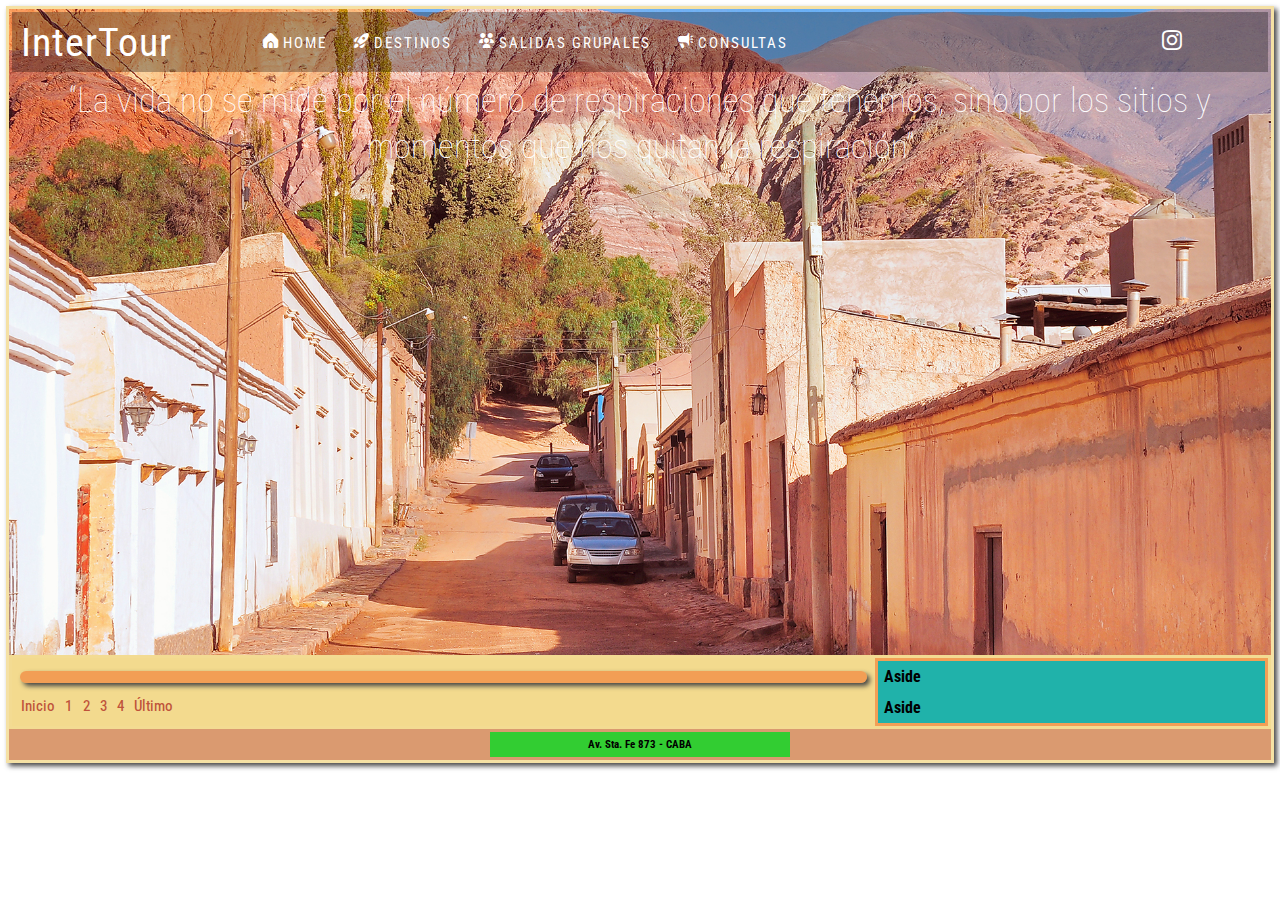
==== index.html @ a9f36bb0 "Iframe+api-faltan detalles y llenar una pagina" ====
<!DOCTYPE html>
<html lang="es">

<head>
    <meta charset="UTF-8">
    <meta http-equiv="X-UA-Compatible" content="IE=edge">
    <meta name="viewport" content="width=device-width, initial-scale=1.0">
    <title>Viajá por nuestro País</title>
    <!--<link rel="stylesheet" href="css/fontawesome.min.css">-->
    <link href="css/uicons-brands.css" rel="stylesheet">
    <link href="css/uicons-solid-rounded.css" rel="stylesheet">
    <link href="https://fonts.googleapis.com/css2?family=Noto+Sans:wght@300;400;500;700;900&family=Roboto+Condensed:wght@300;400;700&display=swap" rel="stylesheet">
    <link rel="shortcut icon" href="\img\avion.png" type="image/png">
    <link rel="stylesheet" href="estilos.css">
</head>
<body onload="traerMultiples()">
    <div class="padre">
        <header class="header">
            <div class="menu">
                <div class="logo">
                    <a href="index.html">InterTour</a>
                </div>
                <div class="nav">
                    <a href="#"><i class="fi fi-sr-home"></i>Home</a>
                    <a href="destinos.html"><i class="fi fi-sr-rocket-lunch"></i>Destinos</a>
                    <a href="#"><i class="fi fi-sr-users-alt"></i>Salidas Grupales</a>
                    <a href="consultas.html"><i class="fi fi-sr-megaphone"></i>Consultas</a>
                </div>
                <div class="social">
                    <div><a href="#"><i class="fi fi-brands-instagram"></i></a></div>
                </div>
            </div>
            <div class="texto-principal">
                <h1>“La vida no se mide por el número de respiraciones que tenemos, sino por los sitios y momentos que nos quitan la respiración”</h1>
            </div>
        </header>
        <section class="section">
            <div class="articulos">
                <div class="article" id="opiniones">

                </div>
                <!-- <article class="article">
                    <img src="img/pexels-heitor-verdi-2343687.jpg" alt="">
                    <h3>25 de Septiembre 2023</h3>
                    <h2>Mi experiencia por..</h2>
                    <p>Lorem ipsum, dolor sit amet consectetur adipisicing elit. Sequi repellat ex, fugit assumenda veniam ab quia eaque adipisci odio doloremque?</p>
                </article>
                <article class="article">
                    <img src="img/pexels-wendy-hero-67818.jpg" alt="">
                    <h3>25 de Septiembre 2023</h3>
                    <h2>Mi experiencia por..</h2>
                    <p>Lorem ipsum, dolor sit amet consectetur adipisicing elit. Sequi repellat ex, fugit assumenda veniam ab quia eaque adipisci odio doloremque?</p>
                </article>
                <article class="article">
                    <img src="img/pexels-joe-leineweber-760860.jpg" alt="">
                    <h3>25 de Septiembre 2023</h3>
                    <h2>Mi experiencia por..</h2>
                    <p>Lorem ipsum, dolor sit amet consectetur adipisicing elit. Sequi repellat ex, fugit assumenda veniam ab quia eaque adipisci odio doloremque?</p>
                </article>
                <article class="article">
                    <img src="img/pexels-spencer-selover-567459.jpg" alt="">
                    <h3>25 de Septiembre 2023</h3>
                    <h2>Mi experiencia por..</h2>
                    <p>Lorem ipsum, dolor sit amet consectetur adipisicing elit. Sequi repellat ex, fugit assumenda veniam ab quia eaque adipisci odio doloremque?</p>
                </article> -->
                <nav class="navegacion">
                    <a href="">Inicio</a>
                    <a href="">1</a>
                    <a href="">2</a>
                    <a href="">3</a>
                    <a href="">4</a>
                    <a href="">Último</a>
                </nav>
            </div>
            <aside class="aside">
                <div class="publicidad">
                    <h4>Aside</h4>
                </div>
                <div class="publicidad">
                    <h4>Aside</h4>
                </div>
            </aside>
        </section>
        <footer class="footer">
            <nav class="pie">
                <h6>Av. Sta. Fe 873 - CABA</h6>
            </nav>
        </footer>
    </div>
    <script src="./js/api.js"></script>
</body>

</html>
---- css/uicons-brands.css ----
@font-face {
font-family: "uicons-brands";
src: url("../webfonts/uicons-brands.eot#iefix") format("embedded-opentype"),
url("../webfonts/uicons-brands.woff2") format("woff2"),
url("../webfonts/uicons-brands.woff") format("woff");
}

    i[class^="fi-brands-"]:before, i[class*=" fi-brands-"]:before, span[class^="fi-brands-"]:before, span[class*="fi-brands-"]:before {
font-family: uicons-brands !important;
font-style: normal;
font-weight: normal !important;
font-variant: normal;
text-transform: none;
line-height: 1;
-webkit-font-smoothing: antialiased;
-moz-osx-font-smoothing: grayscale;
}

        .fi-brands-3m:before {
    content: "\f101";
    }
        .fi-brands-500px:before {
    content: "\f102";
    }
        .fi-brands-abbot-laboratories:before {
    content: "\f103";
    }
        .fi-brands-accusoft:before {
    content: "\f104";
    }
        .fi-brands-acrobat:before {
    content: "\f105";
    }
        .fi-brands-adobe:before {
    content: "\f106";
    }
        .fi-brands-aecom:before {
    content: "\f107";
    }
        .fi-brands-aero:before {
    content: "\f108";
    }
        .fi-brands-after-effects:before {
    content: "\f109";
    }
        .fi-brands-airbnb:before {
    content: "\f10a";
    }
        .fi-brands-algolia:before {
    content: "\f10b";
    }
        .fi-brands-amd:before {
    content: "\f10c";
    }
        .fi-brands-american-express:before {
    content: "\f10d";
    }
        .fi-brands-android:before {
    content: "\f10e";
    }
        .fi-brands-animate:before {
    content: "\f10f";
    }
        .fi-brands-app-store-ios:before {
    content: "\f110";
    }
        .fi-brands-apple-pay:before {
    content: "\f111";
    }
        .fi-brands-apple:before {
    content: "\f112";
    }
        .fi-brands-artstation:before {
    content: "\f113";
    }
        .fi-brands-astrazeneca:before {
    content: "\f114";
    }
        .fi-brands-asus:before {
    content: "\f115";
    }
        .fi-brands-atandt:before {
    content: "\f116";
    }
        .fi-brands-atlassian:before {
    content: "\f117";
    }
        .fi-brands-atom:before {
    content: "\f118";
    }
        .fi-brands-audition:before {
    content: "\f119";
    }
        .fi-brands-behance:before {
    content: "\f11a";
    }
        .fi-brands-bitcoin:before {
    content: "\f11b";
    }
        .fi-brands-blackberry:before {
    content: "\f11c";
    }
        .fi-brands-blogger:before {
    content: "\f11d";
    }
        .fi-brands-bluetooth:before {
    content: "\f11e";
    }
        .fi-brands-bootstrap:before {
    content: "\f11f";
    }
        .fi-brands-bridgestone:before {
    content: "\f120";
    }
        .fi-brands-burger-king:before {
    content: "\f121";
    }
        .fi-brands-c:before {
    content: "\f122";
    }
        .fi-brands-capture:before {
    content: "\f123";
    }
        .fi-brands-cc-amazon-pay:before {
    content: "\f124";
    }
        .fi-brands-cc-apple-pay:before {
    content: "\f125";
    }
        .fi-brands-cc-diners-club:before {
    content: "\f126";
    }
        .fi-brands-cc-visa:before {
    content: "\f127";
    }
        .fi-brands-centos:before {
    content: "\f128";
    }
        .fi-brands-character:before {
    content: "\f129";
    }
        .fi-brands-chromecast:before {
    content: "\f12a";
    }
        .fi-brands-cloudflare:before {
    content: "\f12b";
    }
        .fi-brands-confluence:before {
    content: "\f12c";
    }
        .fi-brands-creative-commons-by:before {
    content: "\f12d";
    }
        .fi-brands-creative-commons-nc-eu:before {
    content: "\f12e";
    }
        .fi-brands-creative-commons-nc-jp:before {
    content: "\f12f";
    }
        .fi-brands-creative-commons-nc:before {
    content: "\f130";
    }
        .fi-brands-creative-commons-nd:before {
    content: "\f131";
    }
        .fi-brands-creative-commons-pd-alt:before {
    content: "\f132";
    }
        .fi-brands-creative-commons-pd:before {
    content: "\f133";
    }
        .fi-brands-creative-commons-remix:before {
    content: "\f134";
    }
        .fi-brands-creative-commons-sa:before {
    content: "\f135";
    }
        .fi-brands-creative-commons-sampling-plus:before {
    content: "\f136";
    }
        .fi-brands-creative-commons-sampling:before {
    content: "\f137";
    }
        .fi-brands-creative-commons-share:before {
    content: "\f138";
    }
        .fi-brands-creative-commons-zero:before {
    content: "\f139";
    }
        .fi-brands-creative-commons:before {
    content: "\f13a";
    }
        .fi-brands-css3-alt:before {
    content: "\f13b";
    }
        .fi-brands-css3:before {
    content: "\f13c";
    }
        .fi-brands-dailymotion:before {
    content: "\f13d";
    }
        .fi-brands-deezer:before {
    content: "\f13e";
    }
        .fi-brands-delphi:before {
    content: "\f13f";
    }
        .fi-brands-dev:before {
    content: "\f140";
    }
        .fi-brands-devianart:before {
    content: "\f141";
    }
        .fi-brands-digg:before {
    content: "\f142";
    }
        .fi-brands-dimension:before {
    content: "\f143";
    }
        .fi-brands-discord:before {
    content: "\f144";
    }
        .fi-brands-docker:before {
    content: "\f145";
    }
        .fi-brands-dribbble:before {
    content: "\f146";
    }
        .fi-brands-dropbox:before {
    content: "\f147";
    }
        .fi-brands-drupal:before {
    content: "\f148";
    }
        .fi-brands-ebay:before {
    content: "\f149";
    }
        .fi-brands-elementor:before {
    content: "\f14a";
    }
        .fi-brands-ethereum:before {
    content: "\f14b";
    }
        .fi-brands-etsy:before {
    content: "\f14c";
    }
        .fi-brands-evernote:before {
    content: "\f14d";
    }
        .fi-brands-facebook-messenger:before {
    content: "\f14e";
    }
        .fi-brands-facebook:before {
    content: "\f14f";
    }
        .fi-brands-fedex:before {
    content: "\f150";
    }
        .fi-brands-figma:before {
    content: "\f151";
    }
        .fi-brands-firefox-browser:before {
    content: "\f152";
    }
        .fi-brands-firefox:before {
    content: "\f153";
    }
        .fi-brands-flaticon-1:before {
    content: "\f154";
    }
        .fi-brands-flaticon:before {
    content: "\f155";
    }
        .fi-brands-flickr:before {
    content: "\f156";
    }
        .fi-brands-flipboard:before {
    content: "\f157";
    }
        .fi-brands-fonts:before {
    content: "\f158";
    }
        .fi-brands-foursquare:before {
    content: "\f159";
    }
        .fi-brands-freepik-1:before {
    content: "\f15a";
    }
        .fi-brands-freepik:before {
    content: "\f15b";
    }
        .fi-brands-fresco:before {
    content: "\f15c";
    }
        .fi-brands-github:before {
    content: "\f15d";
    }
        .fi-brands-gitlab:before {
    content: "\f15e";
    }
        .fi-brands-goodreads:before {
    content: "\f15f";
    }
        .fi-brands-google:before {
    content: "\f160";
    }
        .fi-brands-haskell:before {
    content: "\f161";
    }
        .fi-brands-hbo:before {
    content: "\f162";
    }
        .fi-brands-hotjar:before {
    content: "\f163";
    }
        .fi-brands-html5:before {
    content: "\f164";
    }
        .fi-brands-huawei:before {
    content: "\f165";
    }
        .fi-brands-hubspot:before {
    content: "\f166";
    }
        .fi-brands-ibm:before {
    content: "\f167";
    }
        .fi-brands-iconfinder:before {
    content: "\f168";
    }
        .fi-brands-illustrator-draw:before {
    content: "\f169";
    }
        .fi-brands-illustrator:before {
    content: "\f16a";
    }
        .fi-brands-imdb:before {
    content: "\f16b";
    }
        .fi-brands-incopy:before {
    content: "\f16c";
    }
        .fi-brands-indesign:before {
    content: "\f16d";
    }
        .fi-brands-instagram:before {
    content: "\f16e";
    }
        .fi-brands-intel:before {
    content: "\f16f";
    }
        .fi-brands-invision:before {
    content: "\f170";
    }
        .fi-brands-itunes:before {
    content: "\f171";
    }
        .fi-brands-janseen:before {
    content: "\f172";
    }
        .fi-brands-java:before {
    content: "\f173";
    }
        .fi-brands-jcb:before {
    content: "\f174";
    }
        .fi-brands-jira:before {
    content: "\f175";
    }
        .fi-brands-johnson-and-johnson:before {
    content: "\f176";
    }
        .fi-brands-joomla:before {
    content: "\f177";
    }
        .fi-brands-js:before {
    content: "\f178";
    }
        .fi-brands-kickstarter:before {
    content: "\f179";
    }
        .fi-brands-line:before {
    content: "\f17a";
    }
        .fi-brands-linkedin:before {
    content: "\f17b";
    }
        .fi-brands-lisp:before {
    content: "\f17c";
    }
        .fi-brands-mailchimp:before {
    content: "\f17d";
    }
        .fi-brands-marriott-international:before {
    content: "\f17e";
    }
        .fi-brands-mcdonalds:before {
    content: "\f17f";
    }
        .fi-brands-media-encoder:before {
    content: "\f180";
    }
        .fi-brands-medium:before {
    content: "\f181";
    }
        .fi-brands-meta:before {
    content: "\f182";
    }
        .fi-brands-microsoft-edge:before {
    content: "\f183";
    }
        .fi-brands-microsoft-explorer:before {
    content: "\f184";
    }
        .fi-brands-microsoft:before {
    content: "\f185";
    }
        .fi-brands-mysql:before {
    content: "\f186";
    }
        .fi-brands-napster:before {
    content: "\f187";
    }
        .fi-brands-nestle:before {
    content: "\f188";
    }
        .fi-brands-netflix:before {
    content: "\f189";
    }
        .fi-brands-node-js:before {
    content: "\f18a";
    }
        .fi-brands-nvidia:before {
    content: "\f18b";
    }
        .fi-brands-oracle:before {
    content: "\f18c";
    }
        .fi-brands-patreon:before {
    content: "\f18d";
    }
        .fi-brands-paypal:before {
    content: "\f18e";
    }
        .fi-brands-pfizer:before {
    content: "\f18f";
    }
        .fi-brands-photoshop-camera:before {
    content: "\f190";
    }
        .fi-brands-photoshop-express:before {
    content: "\f191";
    }
        .fi-brands-photoshop-lightroom-classic:before {
    content: "\f192";
    }
        .fi-brands-photoshop-lightroom:before {
    content: "\f193";
    }
        .fi-brands-photoshop:before {
    content: "\f194";
    }
        .fi-brands-php:before {
    content: "\f195";
    }
        .fi-brands-pinterest:before {
    content: "\f196";
    }
        .fi-brands-postgre:before {
    content: "\f197";
    }
        .fi-brands-premiere-rush:before {
    content: "\f198";
    }
        .fi-brands-premiere:before {
    content: "\f199";
    }
        .fi-brands-product-hunt:before {
    content: "\f19a";
    }
        .fi-brands-python:before {
    content: "\f19b";
    }
        .fi-brands-raspberry-pi:before {
    content: "\f19c";
    }
        .fi-brands-reddit:before {
    content: "\f19d";
    }
        .fi-brands-samsung:before {
    content: "\f19e";
    }
        .fi-brands-sap:before {
    content: "\f19f";
    }
        .fi-brands-sass:before {
    content: "\f1a0";
    }
        .fi-brands-shopify:before {
    content: "\f1a1";
    }
        .fi-brands-siemens:before {
    content: "\f1a2";
    }
        .fi-brands-sketch:before {
    content: "\f1a3";
    }
        .fi-brands-skype:before {
    content: "\f1a4";
    }
        .fi-brands-slack:before {
    content: "\f1a5";
    }
        .fi-brands-slidesgo:before {
    content: "\f1a6";
    }
        .fi-brands-snapchat:before {
    content: "\f1a7";
    }
        .fi-brands-sony:before {
    content: "\f1a8";
    }
        .fi-brands-soundcloud:before {
    content: "\f1a9";
    }
        .fi-brands-spark:before {
    content: "\f1aa";
    }
        .fi-brands-spotify:before {
    content: "\f1ab";
    }
        .fi-brands-starbucks:before {
    content: "\f1ac";
    }
        .fi-brands-stock:before {
    content: "\f1ad";
    }
        .fi-brands-storyset:before {
    content: "\f1ae";
    }
        .fi-brands-stripe:before {
    content: "\f1af";
    }
        .fi-brands-substance-3d-designer:before {
    content: "\f1b0";
    }
        .fi-brands-substance-3d-painter:before {
    content: "\f1b1";
    }
        .fi-brands-substance-3d-sampler:before {
    content: "\f1b2";
    }
        .fi-brands-substance-3d-stager:before {
    content: "\f1b3";
    }
        .fi-brands-swift:before {
    content: "\f1b4";
    }
        .fi-brands-t-mobile:before {
    content: "\f1b5";
    }
        .fi-brands-telegram:before {
    content: "\f1b6";
    }
        .fi-brands-tencent:before {
    content: "\f1b7";
    }
        .fi-brands-the-home-depot:before {
    content: "\f1b8";
    }
        .fi-brands-tik-tok:before {
    content: "\f1b9";
    }
        .fi-brands-trello:before {
    content: "\f1ba";
    }
        .fi-brands-tripadvisor:before {
    content: "\f1bb";
    }
        .fi-brands-tumblr:before {
    content: "\f1bc";
    }
        .fi-brands-twitch:before {
    content: "\f1bd";
    }
        .fi-brands-twitter:before {
    content: "\f1be";
    }
        .fi-brands-typescript:before {
    content: "\f1bf";
    }
        .fi-brands-uber:before {
    content: "\f1c0";
    }
        .fi-brands-ubuntu:before {
    content: "\f1c1";
    }
        .fi-brands-unilever:before {
    content: "\f1c2";
    }
        .fi-brands-unity:before {
    content: "\f1c3";
    }
        .fi-brands-unsplash:before {
    content: "\f1c4";
    }
        .fi-brands-ups:before {
    content: "\f1c5";
    }
        .fi-brands-usaa:before {
    content: "\f1c6";
    }
        .fi-brands-verizon:before {
    content: "\f1c7";
    }
        .fi-brands-videvo:before {
    content: "\f1c8";
    }
        .fi-brands-vimeo:before {
    content: "\f1c9";
    }
        .fi-brands-visa:before {
    content: "\f1ca";
    }
        .fi-brands-visual-basic:before {
    content: "\f1cb";
    }
        .fi-brands-vk:before {
    content: "\f1cc";
    }
        .fi-brands-walmart:before {
    content: "\f1cd";
    }
        .fi-brands-wepik:before {
    content: "\f1ce";
    }
        .fi-brands-whatsapp:before {
    content: "\f1cf";
    }
        .fi-brands-wikipedia:before {
    content: "\f1d0";
    }
        .fi-brands-windows:before {
    content: "\f1d1";
    }
        .fi-brands-wix:before {
    content: "\f1d2";
    }
        .fi-brands-wordpress:before {
    content: "\f1d3";
    }
        .fi-brands-xd:before {
    content: "\f1d4";
    }
        .fi-brands-xing:before {
    content: "\f1d5";
    }
        .fi-brands-yahoo:before {
    content: "\f1d6";
    }
        .fi-brands-yandex:before {
    content: "\f1d7";
    }
        .fi-brands-yelp:before {
    content: "\f1d8";
    }
        .fi-brands-youtube:before {
    content: "\f1d9";
    }
        .fi-brands-zoom:before {
    content: "\f1da";
    }
---- css/uicons-solid-rounded.css ----
@font-face {
font-family: "uicons-solid-rounded";
src: url("../webfonts/uicons-solid-rounded.eot#iefix") format("embedded-opentype"),
url("../webfonts/uicons-solid-rounded.woff2") format("woff2"),
url("../webfonts/uicons-solid-rounded.woff") format("woff");
}

    i[class^="fi-sr-"]:before, i[class*=" fi-sr-"]:before, span[class^="fi-sr-"]:before, span[class*="fi-sr-"]:before {
font-family: uicons-solid-rounded !important;
font-style: normal;
font-weight: normal !important;
font-variant: normal;
text-transform: none;
line-height: 1;
-webkit-font-smoothing: antialiased;
-moz-osx-font-smoothing: grayscale;
}

        .fi-sr-0:before {
    content: "\f101";
    }
        .fi-sr-1:before {
    content: "\f102";
    }
        .fi-sr-2:before {
    content: "\f103";
    }
        .fi-sr-3:before {
    content: "\f104";
    }
        .fi-sr-360-degrees:before {
    content: "\f105";
    }
        .fi-sr-4:before {
    content: "\f106";
    }
        .fi-sr-5:before {
    content: "\f107";
    }
        .fi-sr-6:before {
    content: "\f108";
    }
        .fi-sr-7:before {
    content: "\f109";
    }
        .fi-sr-8:before {
    content: "\f10a";
    }
        .fi-sr-9:before {
    content: "\f10b";
    }
        .fi-sr-a:before {
    content: "\f10c";
    }
        .fi-sr-acorn:before {
    content: "\f10d";
    }
        .fi-sr-ad:before {
    content: "\f10e";
    }
        .fi-sr-add-document:before {
    content: "\f10f";
    }
        .fi-sr-add-folder:before {
    content: "\f110";
    }
        .fi-sr-add:before {
    content: "\f111";
    }
        .fi-sr-address-book:before {
    content: "\f112";
    }
        .fi-sr-address-card:before {
    content: "\f113";
    }
        .fi-sr-air-conditioner:before {
    content: "\f114";
    }
        .fi-sr-air-freshener:before {
    content: "\f115";
    }
        .fi-sr-airplay:before {
    content: "\f116";
    }
        .fi-sr-alarm-clock:before {
    content: "\f117";
    }
        .fi-sr-alarm-exclamation:before {
    content: "\f118";
    }
        .fi-sr-alarm-plus:before {
    content: "\f119";
    }
        .fi-sr-alarm-snooze:before {
    content: "\f11a";
    }
        .fi-sr-album-circle-plus:before {
    content: "\f11b";
    }
        .fi-sr-album-circle-user:before {
    content: "\f11c";
    }
        .fi-sr-album-collection:before {
    content: "\f11d";
    }
        .fi-sr-album:before {
    content: "\f11e";
    }
        .fi-sr-alien:before {
    content: "\f11f";
    }
        .fi-sr-align-center:before {
    content: "\f120";
    }
        .fi-sr-align-justify:before {
    content: "\f121";
    }
        .fi-sr-align-left:before {
    content: "\f122";
    }
        .fi-sr-align-slash:before {
    content: "\f123";
    }
        .fi-sr-ambulance:before {
    content: "\f124";
    }
        .fi-sr-amusement-park:before {
    content: "\f125";
    }
        .fi-sr-anchor:before {
    content: "\f126";
    }
        .fi-sr-angel:before {
    content: "\f127";
    }
        .fi-sr-angle-circle-down:before {
    content: "\f128";
    }
        .fi-sr-angle-circle-left:before {
    content: "\f129";
    }
        .fi-sr-angle-circle-right:before {
    content: "\f12a";
    }
        .fi-sr-angle-circle-up:before {
    content: "\f12b";
    }
        .fi-sr-angle-double-left:before {
    content: "\f12c";
    }
        .fi-sr-angle-double-right:before {
    content: "\f12d";
    }
        .fi-sr-angle-double-small-down:before {
    content: "\f12e";
    }
        .fi-sr-angle-double-small-left:before {
    content: "\f12f";
    }
        .fi-sr-angle-double-small-right:before {
    content: "\f130";
    }
        .fi-sr-angle-double-small-up:before {
    content: "\f131";
    }
        .fi-sr-angle-down:before {
    content: "\f132";
    }
        .fi-sr-angle-left:before {
    content: "\f133";
    }
        .fi-sr-angle-right:before {
    content: "\f134";
    }
        .fi-sr-angle-small-down:before {
    content: "\f135";
    }
        .fi-sr-angle-small-left:before {
    content: "\f136";
    }
        .fi-sr-angle-small-right:before {
    content: "\f137";
    }
        .fi-sr-angle-small-up:before {
    content: "\f138";
    }
        .fi-sr-angle-square-down:before {
    content: "\f139";
    }
        .fi-sr-angle-square-left:before {
    content: "\f13a";
    }
        .fi-sr-angle-square-right:before {
    content: "\f13b";
    }
        .fi-sr-angle-square-up:before {
    content: "\f13c";
    }
        .fi-sr-angle-up:before {
    content: "\f13d";
    }
        .fi-sr-angry:before {
    content: "\f13e";
    }
        .fi-sr-animated-icon:before {
    content: "\f13f";
    }
        .fi-sr-apartment:before {
    content: "\f140";
    }
        .fi-sr-aperture:before {
    content: "\f141";
    }
        .fi-sr-api:before {
    content: "\f142";
    }
        .fi-sr-apple-crate:before {
    content: "\f143";
    }
        .fi-sr-apple-whole:before {
    content: "\f144";
    }
        .fi-sr-apps-add:before {
    content: "\f145";
    }
        .fi-sr-apps-delete:before {
    content: "\f146";
    }
        .fi-sr-apps-sort:before {
    content: "\f147";
    }
        .fi-sr-apps:before {
    content: "\f148";
    }
        .fi-sr-archive:before {
    content: "\f149";
    }
        .fi-sr-archway:before {
    content: "\f14a";
    }
        .fi-sr-arrow-alt-circle-down:before {
    content: "\f14b";
    }
        .fi-sr-arrow-alt-circle-left:before {
    content: "\f14c";
    }
        .fi-sr-arrow-alt-circle-right:before {
    content: "\f14d";
    }
        .fi-sr-arrow-alt-circle-up:before {
    content: "\f14e";
    }
        .fi-sr-arrow-alt-down:before {
    content: "\f14f";
    }
        .fi-sr-arrow-alt-from-bottom:before {
    content: "\f150";
    }
        .fi-sr-arrow-alt-from-left:before {
    content: "\f151";
    }
        .fi-sr-arrow-alt-from-right:before {
    content: "\f152";
    }
        .fi-sr-arrow-alt-from-top:before {
    content: "\f153";
    }
        .fi-sr-arrow-alt-left:before {
    content: "\f154";
    }
        .fi-sr-arrow-alt-right:before {
    content: "\f155";
    }
        .fi-sr-arrow-alt-square-down:before {
    content: "\f156";
    }
        .fi-sr-arrow-alt-square-left:before {
    content: "\f157";
    }
        .fi-sr-arrow-alt-square-right:before {
    content: "\f158";
    }
        .fi-sr-arrow-alt-square-up:before {
    content: "\f159";
    }
        .fi-sr-arrow-alt-to-bottom:before {
    content: "\f15a";
    }
        .fi-sr-arrow-alt-to-left:before {
    content: "\f15b";
    }
        .fi-sr-arrow-alt-to-right:before {
    content: "\f15c";
    }
        .fi-sr-arrow-alt-to-top:before {
    content: "\f15d";
    }
        .fi-sr-arrow-alt-up:before {
    content: "\f15e";
    }
        .fi-sr-arrow-circle-down:before {
    content: "\f15f";
    }
        .fi-sr-arrow-circle-left:before {
    content: "\f160";
    }
        .fi-sr-arrow-circle-right:before {
    content: "\f161";
    }
        .fi-sr-arrow-circle-up:before {
    content: "\f162";
    }
        .fi-sr-arrow-down-from-dotted-line:before {
    content: "\f163";
    }
        .fi-sr-arrow-down-left:before {
    content: "\f164";
    }
        .fi-sr-arrow-down-small-big:before {
    content: "\f165";
    }
        .fi-sr-arrow-down-to-dotted-line:before {
    content: "\f166";
    }
        .fi-sr-arrow-down-to-square:before {
    content: "\f167";
    }
        .fi-sr-arrow-down-triangle-square:before {
    content: "\f168";
    }
        .fi-sr-arrow-down:before {
    content: "\f169";
    }
        .fi-sr-arrow-from-bottom:before {
    content: "\f16a";
    }
        .fi-sr-arrow-from-left:before {
    content: "\f16b";
    }
        .fi-sr-arrow-from-right:before {
    content: "\f16c";
    }
        .fi-sr-arrow-from-top:before {
    content: "\f16d";
    }
        .fi-sr-arrow-left-from-line:before {
    content: "\f16e";
    }
        .fi-sr-arrow-left:before {
    content: "\f16f";
    }
        .fi-sr-arrow-right-to-bracket:before {
    content: "\f170";
    }
        .fi-sr-arrow-right:before {
    content: "\f171";
    }
        .fi-sr-arrow-small-down:before {
    content: "\f172";
    }
        .fi-sr-arrow-small-left:before {
    content: "\f173";
    }
        .fi-sr-arrow-small-right:before {
    content: "\f174";
    }
        .fi-sr-arrow-small-up:before {
    content: "\f175";
    }
        .fi-sr-arrow-square-down:before {
    content: "\f176";
    }
        .fi-sr-arrow-square-left:before {
    content: "\f177";
    }
        .fi-sr-arrow-square-right:before {
    content: "\f178";
    }
        .fi-sr-arrow-square-up:before {
    content: "\f179";
    }
        .fi-sr-arrow-to-bottom:before {
    content: "\f17a";
    }
        .fi-sr-arrow-to-left:before {
    content: "\f17b";
    }
        .fi-sr-arrow-to-right:before {
    content: "\f17c";
    }
        .fi-sr-arrow-to-top:before {
    content: "\f17d";
    }
        .fi-sr-arrow-trend-down:before {
    content: "\f17e";
    }
        .fi-sr-arrow-trend-up:before {
    content: "\f17f";
    }
        .fi-sr-arrow-turn-down-left:before {
    content: "\f180";
    }
        .fi-sr-arrow-turn-down-right:before {
    content: "\f181";
    }
        .fi-sr-arrow-up-from-dotted-line:before {
    content: "\f182";
    }
        .fi-sr-arrow-up-from-square:before {
    content: "\f183";
    }
        .fi-sr-arrow-up-left-from-circle:before {
    content: "\f184";
    }
        .fi-sr-arrow-up-left:before {
    content: "\f185";
    }
        .fi-sr-arrow-up-right-and-arrow-down-left-from-center:before {
    content: "\f186";
    }
        .fi-sr-arrow-up-right-from-square:before {
    content: "\f187";
    }
        .fi-sr-arrow-up-right:before {
    content: "\f188";
    }
        .fi-sr-arrow-up-small-big:before {
    content: "\f189";
    }
        .fi-sr-arrow-up-square-triangle:before {
    content: "\f18a";
    }
        .fi-sr-arrow-up-to-dotted-line:before {
    content: "\f18b";
    }
        .fi-sr-arrow-up:before {
    content: "\f18c";
    }
        .fi-sr-arrows-alt-h:before {
    content: "\f18d";
    }
        .fi-sr-arrows-alt-v:before {
    content: "\f18e";
    }
        .fi-sr-arrows-alt:before {
    content: "\f18f";
    }
        .fi-sr-arrows-cross:before {
    content: "\f190";
    }
        .fi-sr-arrows-from-dotted-line:before {
    content: "\f191";
    }
        .fi-sr-arrows-from-line:before {
    content: "\f192";
    }
        .fi-sr-arrows-h-copy:before {
    content: "\f193";
    }
        .fi-sr-arrows-h:before {
    content: "\f194";
    }
        .fi-sr-arrows-repeat-1:before {
    content: "\f195";
    }
        .fi-sr-arrows-repeat:before {
    content: "\f196";
    }
        .fi-sr-arrows-retweet:before {
    content: "\f197";
    }
        .fi-sr-arrows-to-dotted-line:before {
    content: "\f198";
    }
        .fi-sr-arrows-to-line:before {
    content: "\f199";
    }
        .fi-sr-arrows:before {
    content: "\f19a";
    }
        .fi-sr-assept-document:before {
    content: "\f19b";
    }
        .fi-sr-assistive-listening-systems:before {
    content: "\f19c";
    }
        .fi-sr-asterik:before {
    content: "\f19d";
    }
        .fi-sr-at:before {
    content: "\f19e";
    }
        .fi-sr-attribution-pen:before {
    content: "\f19f";
    }
        .fi-sr-attribution-pencil:before {
    content: "\f1a0";
    }
        .fi-sr-aubergine:before {
    content: "\f1a1";
    }
        .fi-sr-audio-description-slash:before {
    content: "\f1a2";
    }
        .fi-sr-austral-sign:before {
    content: "\f1a3";
    }
        .fi-sr-avocado:before {
    content: "\f1a4";
    }
        .fi-sr-b:before {
    content: "\f1a5";
    }
        .fi-sr-baby-carriage:before {
    content: "\f1a6";
    }
        .fi-sr-baby:before {
    content: "\f1a7";
    }
        .fi-sr-background:before {
    content: "\f1a8";
    }
        .fi-sr-backpack:before {
    content: "\f1a9";
    }
        .fi-sr-bacon:before {
    content: "\f1aa";
    }
        .fi-sr-bacteria:before {
    content: "\f1ab";
    }
        .fi-sr-bacterium:before {
    content: "\f1ac";
    }
        .fi-sr-badge-check:before {
    content: "\f1ad";
    }
        .fi-sr-badge-dollar:before {
    content: "\f1ae";
    }
        .fi-sr-badge-percent:before {
    content: "\f1af";
    }
        .fi-sr-badge-sheriff:before {
    content: "\f1b0";
    }
        .fi-sr-badge:before {
    content: "\f1b1";
    }
        .fi-sr-bags-shopping:before {
    content: "\f1b2";
    }
        .fi-sr-bahai:before {
    content: "\f1b3";
    }
        .fi-sr-baht-sign:before {
    content: "\f1b4";
    }
        .fi-sr-balance-scale-left:before {
    content: "\f1b5";
    }
        .fi-sr-balance-scale-right:before {
    content: "\f1b6";
    }
        .fi-sr-balance-scale:before {
    content: "\f1b7";
    }
        .fi-sr-ball-pile:before {
    content: "\f1b8";
    }
        .fi-sr-balloons:before {
    content: "\f1b9";
    }
        .fi-sr-ballot-check:before {
    content: "\f1ba";
    }
        .fi-sr-ballot:before {
    content: "\f1bb";
    }
        .fi-sr-ban-bug:before {
    content: "\f1bc";
    }
        .fi-sr-ban:before {
    content: "\f1bd";
    }
        .fi-sr-band-aid:before {
    content: "\f1be";
    }
        .fi-sr-bangladeshi-taka-sign:before {
    content: "\f1bf";
    }
        .fi-sr-banjo:before {
    content: "\f1c0";
    }
        .fi-sr-bank:before {
    content: "\f1c1";
    }
        .fi-sr-barber-shop:before {
    content: "\f1c2";
    }
        .fi-sr-barcode-read:before {
    content: "\f1c3";
    }
        .fi-sr-barcode-scan:before {
    content: "\f1c4";
    }
        .fi-sr-barcode:before {
    content: "\f1c5";
    }
        .fi-sr-bars-filter:before {
    content: "\f1c6";
    }
        .fi-sr-bars-progress:before {
    content: "\f1c7";
    }
        .fi-sr-bars-sort:before {
    content: "\f1c8";
    }
        .fi-sr-bars-staggered:before {
    content: "\f1c9";
    }
        .fi-sr-baseball-alt:before {
    content: "\f1ca";
    }
        .fi-sr-baseball:before {
    content: "\f1cb";
    }
        .fi-sr-basket-shopping-simple:before {
    content: "\f1cc";
    }
        .fi-sr-basketball-hoop:before {
    content: "\f1cd";
    }
        .fi-sr-basketball:before {
    content: "\f1ce";
    }
        .fi-sr-battery-bolt:before {
    content: "\f1cf";
    }
        .fi-sr-battery-empty:before {
    content: "\f1d0";
    }
        .fi-sr-battery-exclamation:before {
    content: "\f1d1";
    }
        .fi-sr-battery-full:before {
    content: "\f1d2";
    }
        .fi-sr-battery-half:before {
    content: "\f1d3";
    }
        .fi-sr-battery-quarter:before {
    content: "\f1d4";
    }
        .fi-sr-battery-slash:before {
    content: "\f1d5";
    }
        .fi-sr-battery-three-quarters:before {
    content: "\f1d6";
    }
        .fi-sr-beacon:before {
    content: "\f1d7";
    }
        .fi-sr-bed-alt:before {
    content: "\f1d8";
    }
        .fi-sr-bed:before {
    content: "\f1d9";
    }
        .fi-sr-beer:before {
    content: "\f1da";
    }
        .fi-sr-bell-concierge:before {
    content: "\f1db";
    }
        .fi-sr-bell-ring:before {
    content: "\f1dc";
    }
        .fi-sr-bell-school:before {
    content: "\f1dd";
    }
        .fi-sr-bell-slash:before {
    content: "\f1de";
    }
        .fi-sr-bell:before {
    content: "\f1df";
    }
        .fi-sr-bells:before {
    content: "\f1e0";
    }
        .fi-sr-bench-tree:before {
    content: "\f1e1";
    }
        .fi-sr-betamax:before {
    content: "\f1e2";
    }
        .fi-sr-bike:before {
    content: "\f1e3";
    }
        .fi-sr-biking-mountain:before {
    content: "\f1e4";
    }
        .fi-sr-biking:before {
    content: "\f1e5";
    }
        .fi-sr-billiard:before {
    content: "\f1e6";
    }
        .fi-sr-binary-circle-check:before {
    content: "\f1e7";
    }
        .fi-sr-binary-lock:before {
    content: "\f1e8";
    }
        .fi-sr-binary-slash:before {
    content: "\f1e9";
    }
        .fi-sr-binary:before {
    content: "\f1ea";
    }
        .fi-sr-binoculars:before {
    content: "\f1eb";
    }
        .fi-sr-biohazard:before {
    content: "\f1ec";
    }
        .fi-sr-bitcoin-sign:before {
    content: "\f1ed";
    }
        .fi-sr-blender-phone:before {
    content: "\f1ee";
    }
        .fi-sr-blinds-open:before {
    content: "\f1ef";
    }
        .fi-sr-blinds-raised:before {
    content: "\f1f0";
    }
        .fi-sr-blinds:before {
    content: "\f1f1";
    }
        .fi-sr-block-brick:before {
    content: "\f1f2";
    }
        .fi-sr-block-quote:before {
    content: "\f1f3";
    }
        .fi-sr-block:before {
    content: "\f1f4";
    }
        .fi-sr-blog-pencil:before {
    content: "\f1f5";
    }
        .fi-sr-blog-text:before {
    content: "\f1f6";
    }
        .fi-sr-blossom:before {
    content: "\f1f7";
    }
        .fi-sr-bold:before {
    content: "\f1f8";
    }
        .fi-sr-bolt-auto:before {
    content: "\f1f9";
    }
        .fi-sr-bolt-slash:before {
    content: "\f1fa";
    }
        .fi-sr-bolt:before {
    content: "\f1fb";
    }
        .fi-sr-bomb:before {
    content: "\f1fc";
    }
        .fi-sr-bone-break:before {
    content: "\f1fd";
    }
        .fi-sr-bone:before {
    content: "\f1fe";
    }
        .fi-sr-bong:before {
    content: "\f1ff";
    }
        .fi-sr-book-alt:before {
    content: "\f200";
    }
        .fi-sr-book-arrow-right:before {
    content: "\f201";
    }
        .fi-sr-book-arrow-up:before {
    content: "\f202";
    }
        .fi-sr-book-atlas:before {
    content: "\f203";
    }
        .fi-sr-book-bookmark:before {
    content: "\f204";
    }
        .fi-sr-book-circle-arrow-right:before {
    content: "\f205";
    }
        .fi-sr-book-circle-arrow-up:before {
    content: "\f206";
    }
        .fi-sr-book-copy:before {
    content: "\f207";
    }
        .fi-sr-book-dead:before {
    content: "\f208";
    }
        .fi-sr-book-font:before {
    content: "\f209";
    }
        .fi-sr-book-medical:before {
    content: "\f20a";
    }
        .fi-sr-book-open-cover:before {
    content: "\f20b";
    }
        .fi-sr-book-open-reader:before {
    content: "\f20c";
    }
        .fi-sr-book-quran:before {
    content: "\f20d";
    }
        .fi-sr-book-section:before {
    content: "\f20e";
    }
        .fi-sr-book-spells:before {
    content: "\f20f";
    }
        .fi-sr-book-tanakh:before {
    content: "\f210";
    }
        .fi-sr-book-user:before {
    content: "\f211";
    }
        .fi-sr-book:before {
    content: "\f212";
    }
        .fi-sr-bookmark-slash:before {
    content: "\f213";
    }
        .fi-sr-bookmark:before {
    content: "\f214";
    }
        .fi-sr-books-medical:before {
    content: "\f215";
    }
        .fi-sr-books:before {
    content: "\f216";
    }
        .fi-sr-border-all:before {
    content: "\f217";
    }
        .fi-sr-border-bottom:before {
    content: "\f218";
    }
        .fi-sr-border-center-h:before {
    content: "\f219";
    }
        .fi-sr-border-center-v:before {
    content: "\f21a";
    }
        .fi-sr-border-inner:before {
    content: "\f21b";
    }
        .fi-sr-border-left:before {
    content: "\f21c";
    }
        .fi-sr-border-none:before {
    content: "\f21d";
    }
        .fi-sr-border-outer:before {
    content: "\f21e";
    }
        .fi-sr-border-right:before {
    content: "\f21f";
    }
        .fi-sr-border-style-alt:before {
    content: "\f220";
    }
        .fi-sr-border-style:before {
    content: "\f221";
    }
        .fi-sr-border-top:before {
    content: "\f222";
    }
        .fi-sr-bottle:before {
    content: "\f223";
    }
        .fi-sr-bow-arrow:before {
    content: "\f224";
    }
        .fi-sr-bowl-chopsticks-noodles:before {
    content: "\f225";
    }
        .fi-sr-bowl-chopsticks:before {
    content: "\f226";
    }
        .fi-sr-bowl-rice:before {
    content: "\f227";
    }
        .fi-sr-bowling-ball:before {
    content: "\f228";
    }
        .fi-sr-bowling-pins:before {
    content: "\f229";
    }
        .fi-sr-bowling:before {
    content: "\f22a";
    }
        .fi-sr-box-alt:before {
    content: "\f22b";
    }
        .fi-sr-box-ballot:before {
    content: "\f22c";
    }
        .fi-sr-box-check:before {
    content: "\f22d";
    }
        .fi-sr-box-dollar:before {
    content: "\f22e";
    }
        .fi-sr-box-fragile:before {
    content: "\f22f";
    }
        .fi-sr-box-heart:before {
    content: "\f230";
    }
        .fi-sr-box-open-full:before {
    content: "\f231";
    }
        .fi-sr-box-open:before {
    content: "\f232";
    }
        .fi-sr-box-tissue:before {
    content: "\f233";
    }
        .fi-sr-box-up:before {
    content: "\f234";
    }
        .fi-sr-box:before {
    content: "\f235";
    }
        .fi-sr-boxes:before {
    content: "\f236";
    }
        .fi-sr-boxing-glove:before {
    content: "\f237";
    }
        .fi-sr-bracket-curly-right:before {
    content: "\f238";
    }
        .fi-sr-bracket-curly:before {
    content: "\f239";
    }
        .fi-sr-bracket-round-right:before {
    content: "\f23a";
    }
        .fi-sr-bracket-round:before {
    content: "\f23b";
    }
        .fi-sr-bracket-square-right:before {
    content: "\f23c";
    }
        .fi-sr-bracket-square:before {
    content: "\f23d";
    }
        .fi-sr-brackets-curly:before {
    content: "\f23e";
    }
        .fi-sr-brackets-round:before {
    content: "\f23f";
    }
        .fi-sr-brackets-square:before {
    content: "\f240";
    }
        .fi-sr-braille:before {
    content: "\f241";
    }
        .fi-sr-brain-circuit:before {
    content: "\f242";
    }
        .fi-sr-brain:before {
    content: "\f243";
    }
        .fi-sr-bread-loaf:before {
    content: "\f244";
    }
        .fi-sr-bread-slice:before {
    content: "\f245";
    }
        .fi-sr-bread:before {
    content: "\f246";
    }
        .fi-sr-briefcase-arrow-right:before {
    content: "\f247";
    }
        .fi-sr-briefcase-blank:before {
    content: "\f248";
    }
        .fi-sr-briefcase:before {
    content: "\f249";
    }
        .fi-sr-brightness-low:before {
    content: "\f24a";
    }
        .fi-sr-brightness:before {
    content: "\f24b";
    }
        .fi-sr-bring-forward:before {
    content: "\f24c";
    }
        .fi-sr-bring-front:before {
    content: "\f24d";
    }
        .fi-sr-broadcast-tower:before {
    content: "\f24e";
    }
        .fi-sr-broccoli:before {
    content: "\f24f";
    }
        .fi-sr-broken-image:before {
    content: "\f250";
    }
        .fi-sr-broom:before {
    content: "\f251";
    }
        .fi-sr-browser:before {
    content: "\f252";
    }
        .fi-sr-browsers:before {
    content: "\f253";
    }
        .fi-sr-brush:before {
    content: "\f254";
    }
        .fi-sr-bug-slash:before {
    content: "\f255";
    }
        .fi-sr-bug:before {
    content: "\f256";
    }
        .fi-sr-building:before {
    content: "\f257";
    }
        .fi-sr-bulb:before {
    content: "\f258";
    }
        .fi-sr-bullet:before {
    content: "\f259";
    }
        .fi-sr-bullhorn:before {
    content: "\f25a";
    }
        .fi-sr-bullseye-arrow:before {
    content: "\f25b";
    }
        .fi-sr-bullseye-pointer:before {
    content: "\f25c";
    }
        .fi-sr-bullseye:before {
    content: "\f25d";
    }
        .fi-sr-burger-alt:before {
    content: "\f25e";
    }
        .fi-sr-burger-fries:before {
    content: "\f25f";
    }
        .fi-sr-burger-glass:before {
    content: "\f260";
    }
        .fi-sr-burrito:before {
    content: "\f261";
    }
        .fi-sr-bus-alt:before {
    content: "\f262";
    }
        .fi-sr-bus:before {
    content: "\f263";
    }
        .fi-sr-business-time:before {
    content: "\f264";
    }
        .fi-sr-butterfly:before {
    content: "\f265";
    }
        .fi-sr-c:before {
    content: "\f266";
    }
        .fi-sr-cabin:before {
    content: "\f267";
    }
        .fi-sr-cactus:before {
    content: "\f268";
    }
        .fi-sr-cake-birthday:before {
    content: "\f269";
    }
        .fi-sr-cake-wedding:before {
    content: "\f26a";
    }
        .fi-sr-calculator-simple:before {
    content: "\f26b";
    }
        .fi-sr-calculator:before {
    content: "\f26c";
    }
        .fi-sr-calendar-arrow-down:before {
    content: "\f26d";
    }
        .fi-sr-calendar-arrow-up:before {
    content: "\f26e";
    }
        .fi-sr-calendar-check:before {
    content: "\f26f";
    }
        .fi-sr-calendar-clock:before {
    content: "\f270";
    }
        .fi-sr-calendar-day:before {
    content: "\f271";
    }
        .fi-sr-calendar-days:before {
    content: "\f272";
    }
        .fi-sr-calendar-exclamation:before {
    content: "\f273";
    }
        .fi-sr-calendar-heart:before {
    content: "\f274";
    }
        .fi-sr-calendar-image:before {
    content: "\f275";
    }
        .fi-sr-calendar-lines-pen:before {
    content: "\f276";
    }
        .fi-sr-calendar-lines:before {
    content: "\f277";
    }
        .fi-sr-calendar-minus:before {
    content: "\f278";
    }
        .fi-sr-calendar-pen:before {
    content: "\f279";
    }
        .fi-sr-calendar-plus:before {
    content: "\f27a";
    }
        .fi-sr-calendar-star:before {
    content: "\f27b";
    }
        .fi-sr-calendar-week:before {
    content: "\f27c";
    }
        .fi-sr-calendar-xmark:before {
    content: "\f27d";
    }
        .fi-sr-calendar:before {
    content: "\f27e";
    }
        .fi-sr-calendars:before {
    content: "\f27f";
    }
        .fi-sr-call-history:before {
    content: "\f280";
    }
        .fi-sr-call-incoming:before {
    content: "\f281";
    }
        .fi-sr-call-missed:before {
    content: "\f282";
    }
        .fi-sr-call-outgoing:before {
    content: "\f283";
    }
        .fi-sr-camcorder:before {
    content: "\f284";
    }
        .fi-sr-camera-cctv:before {
    content: "\f285";
    }
        .fi-sr-camera-movie:before {
    content: "\f286";
    }
        .fi-sr-camera-retro:before {
    content: "\f287";
    }
        .fi-sr-camera-rotate:before {
    content: "\f288";
    }
        .fi-sr-camera-security:before {
    content: "\f289";
    }
        .fi-sr-camera-slash:before {
    content: "\f28a";
    }
        .fi-sr-camera-viewfinder:before {
    content: "\f28b";
    }
        .fi-sr-camera:before {
    content: "\f28c";
    }
        .fi-sr-campfire:before {
    content: "\f28d";
    }
        .fi-sr-camping:before {
    content: "\f28e";
    }
        .fi-sr-candle-holder:before {
    content: "\f28f";
    }
        .fi-sr-candy-alt:before {
    content: "\f290";
    }
        .fi-sr-candy-cane:before {
    content: "\f291";
    }
        .fi-sr-candy-corn:before {
    content: "\f292";
    }
        .fi-sr-candy:before {
    content: "\f293";
    }
        .fi-sr-Cannabis:before {
    content: "\f294";
    }
        .fi-sr-canned-food:before {
    content: "\f295";
    }
        .fi-sr-capsules:before {
    content: "\f296";
    }
        .fi-sr-car-alt:before {
    content: "\f297";
    }
        .fi-sr-car-battery:before {
    content: "\f298";
    }
        .fi-sr-car-bolt:before {
    content: "\f299";
    }
        .fi-sr-car-building:before {
    content: "\f29a";
    }
        .fi-sr-car-bump:before {
    content: "\f29b";
    }
        .fi-sr-car-bus:before {
    content: "\f29c";
    }
        .fi-sr-car-circle-bolt:before {
    content: "\f29d";
    }
        .fi-sr-car-crash:before {
    content: "\f29e";
    }
        .fi-sr-car-garage:before {
    content: "\f29f";
    }
        .fi-sr-car-mechanic:before {
    content: "\f2a0";
    }
        .fi-sr-car-side-bolt:before {
    content: "\f2a1";
    }
        .fi-sr-car-side:before {
    content: "\f2a2";
    }
        .fi-sr-car-tilt:before {
    content: "\f2a3";
    }
        .fi-sr-car-wash:before {
    content: "\f2a4";
    }
        .fi-sr-car:before {
    content: "\f2a5";
    }
        .fi-sr-caravan-alt:before {
    content: "\f2a6";
    }
        .fi-sr-caravan:before {
    content: "\f2a7";
    }
        .fi-sr-caret-circle-down:before {
    content: "\f2a8";
    }
        .fi-sr-caret-circle-right:before {
    content: "\f2a9";
    }
        .fi-sr-caret-circle-up:before {
    content: "\f2aa";
    }
        .fi-sr-caret-down:before {
    content: "\f2ab";
    }
        .fi-sr-caret-left:before {
    content: "\f2ac";
    }
        .fi-sr-caret-quare-up:before {
    content: "\f2ad";
    }
        .fi-sr-caret-right:before {
    content: "\f2ae";
    }
        .fi-sr-caret-square-down:before {
    content: "\f2af";
    }
        .fi-sr-caret-square-left_1:before {
    content: "\f2b0";
    }
        .fi-sr-caret-square-left:before {
    content: "\f2b1";
    }
        .fi-sr-caret-square-right:before {
    content: "\f2b2";
    }
        .fi-sr-caret-up:before {
    content: "\f2b3";
    }
        .fi-sr-carrot:before {
    content: "\f2b4";
    }
        .fi-sr-cars:before {
    content: "\f2b5";
    }
        .fi-sr-cart-arrow-down:before {
    content: "\f2b6";
    }
        .fi-sr-cart-minus:before {
    content: "\f2b7";
    }
        .fi-sr-cart-shopping-fast:before {
    content: "\f2b8";
    }
        .fi-sr-cash-register:before {
    content: "\f2b9";
    }
        .fi-sr-cassette-tape:before {
    content: "\f2ba";
    }
        .fi-sr-cassette-vhs:before {
    content: "\f2bb";
    }
        .fi-sr-castle:before {
    content: "\f2bc";
    }
        .fi-sr-cauldron:before {
    content: "\f2bd";
    }
        .fi-sr-cedi-sign:before {
    content: "\f2be";
    }
        .fi-sr-cello:before {
    content: "\f2bf";
    }
        .fi-sr-cent-sign:before {
    content: "\f2c0";
    }
        .fi-sr-chair-office:before {
    content: "\f2c1";
    }
        .fi-sr-chair:before {
    content: "\f2c2";
    }
        .fi-sr-chalkboard-user:before {
    content: "\f2c3";
    }
        .fi-sr-charging-station:before {
    content: "\f2c4";
    }
        .fi-sr-chart-area:before {
    content: "\f2c5";
    }
        .fi-sr-chart-bullet:before {
    content: "\f2c6";
    }
        .fi-sr-chart-candlestick:before {
    content: "\f2c7";
    }
        .fi-sr-chart-connected:before {
    content: "\f2c8";
    }
        .fi-sr-chart-gantt:before {
    content: "\f2c9";
    }
        .fi-sr-chart-histogram:before {
    content: "\f2ca";
    }
        .fi-sr-chart-line-up:before {
    content: "\f2cb";
    }
        .fi-sr-chart-mixed:before {
    content: "\f2cc";
    }
        .fi-sr-chart-network:before {
    content: "\f2cd";
    }
        .fi-sr-chart-pie-alt:before {
    content: "\f2ce";
    }
        .fi-sr-chart-pie:before {
    content: "\f2cf";
    }
        .fi-sr-chart-pyramid:before {
    content: "\f2d0";
    }
        .fi-sr-chart-radar:before {
    content: "\f2d1";
    }
        .fi-sr-chart-scatter-3d:before {
    content: "\f2d2";
    }
        .fi-sr-chart-scatter-bubble:before {
    content: "\f2d3";
    }
        .fi-sr-chart-scatter:before {
    content: "\f2d4";
    }
        .fi-sr-chart-set-theory:before {
    content: "\f2d5";
    }
        .fi-sr-chart-simple-horizontal:before {
    content: "\f2d6";
    }
        .fi-sr-chart-simple:before {
    content: "\f2d7";
    }
        .fi-sr-chart-tree-map:before {
    content: "\f2d8";
    }
        .fi-sr-chart-tree:before {
    content: "\f2d9";
    }
        .fi-sr-chart-user:before {
    content: "\f2da";
    }
        .fi-sr-chart-waterfall:before {
    content: "\f2db";
    }
        .fi-sr-chat-arrow-down:before {
    content: "\f2dc";
    }
        .fi-sr-chat-arrow-grow:before {
    content: "\f2dd";
    }
        .fi-sr-check-circle:before {
    content: "\f2de";
    }
        .fi-sr-check-double:before {
    content: "\f2df";
    }
        .fi-sr-check:before {
    content: "\f2e0";
    }
        .fi-sr-checkbox:before {
    content: "\f2e1";
    }
        .fi-sr-cheese-alt:before {
    content: "\f2e2";
    }
        .fi-sr-cheese:before {
    content: "\f2e3";
    }
        .fi-sr-cheeseburger:before {
    content: "\f2e4";
    }
        .fi-sr-cherry:before {
    content: "\f2e5";
    }
        .fi-sr-chess-bishop:before {
    content: "\f2e6";
    }
        .fi-sr-chess-board:before {
    content: "\f2e7";
    }
        .fi-sr-chess-clock-alt:before {
    content: "\f2e8";
    }
        .fi-sr-chess-clock:before {
    content: "\f2e9";
    }
        .fi-sr-chess-king-alt:before {
    content: "\f2ea";
    }
        .fi-sr-chess-king:before {
    content: "\f2eb";
    }
        .fi-sr-chess-knight-alt:before {
    content: "\f2ec";
    }
        .fi-sr-chess-knight:before {
    content: "\f2ed";
    }
        .fi-sr-chess-pawn-alt:before {
    content: "\f2ee";
    }
        .fi-sr-chess-pawn:before {
    content: "\f2ef";
    }
        .fi-sr-chess-piece:before {
    content: "\f2f0";
    }
        .fi-sr-chess-queen-alt:before {
    content: "\f2f1";
    }
        .fi-sr-chess-queen:before {
    content: "\f2f2";
    }
        .fi-sr-chess-rook-alt:before {
    content: "\f2f3";
    }
        .fi-sr-chess-rook:before {
    content: "\f2f4";
    }
        .fi-sr-chess:before {
    content: "\f2f5";
    }
        .fi-sr-chevron-double-down:before {
    content: "\f2f6";
    }
        .fi-sr-chevron-double-up:before {
    content: "\f2f7";
    }
        .fi-sr-child-head:before {
    content: "\f2f8";
    }
        .fi-sr-chocolate:before {
    content: "\f2f9";
    }
        .fi-sr-circle-0:before {
    content: "\f2fa";
    }
        .fi-sr-circle-1:before {
    content: "\f2fb";
    }
        .fi-sr-circle-2:before {
    content: "\f2fc";
    }
        .fi-sr-circle-3:before {
    content: "\f2fd";
    }
        .fi-sr-circle-4:before {
    content: "\f2fe";
    }
        .fi-sr-circle-5:before {
    content: "\f2ff";
    }
        .fi-sr-circle-6:before {
    content: "\f300";
    }
        .fi-sr-circle-7:before {
    content: "\f301";
    }
        .fi-sr-circle-8:before {
    content: "\f302";
    }
        .fi-sr-circle-9:before {
    content: "\f303";
    }
        .fi-sr-circle-a:before {
    content: "\f304";
    }
        .fi-sr-circle-b:before {
    content: "\f305";
    }
        .fi-sr-circle-bolt:before {
    content: "\f306";
    }
        .fi-sr-circle-book-open:before {
    content: "\f307";
    }
        .fi-sr-circle-bookmark:before {
    content: "\f308";
    }
        .fi-sr-circle-c:before {
    content: "\f309";
    }
        .fi-sr-circle-calendar:before {
    content: "\f30a";
    }
        .fi-sr-circle-camera:before {
    content: "\f30b";
    }
        .fi-sr-circle-d:before {
    content: "\f30c";
    }
        .fi-sr-circle-dashed:before {
    content: "\f30d";
    }
        .fi-sr-circle-e:before {
    content: "\f30e";
    }
        .fi-sr-circle-ellipsis-vertical:before {
    content: "\f30f";
    }
        .fi-sr-circle-ellipsis:before {
    content: "\f310";
    }
        .fi-sr-circle-envelope:before {
    content: "\f311";
    }
        .fi-sr-circle-exclamation-check:before {
    content: "\f312";
    }
        .fi-sr-circle-f:before {
    content: "\f313";
    }
        .fi-sr-circle-g:before {
    content: "\f314";
    }
        .fi-sr-circle-h:before {
    content: "\f315";
    }
        .fi-sr-circle-half-stroke:before {
    content: "\f316";
    }
        .fi-sr-circle-half:before {
    content: "\f317";
    }
        .fi-sr-circle-heart:before {
    content: "\f318";
    }
        .fi-sr-circle-i:before {
    content: "\f319";
    }
        .fi-sr-circle-j:before {
    content: "\f31a";
    }
        .fi-sr-circle-k:before {
    content: "\f31b";
    }
        .fi-sr-circle-l:before {
    content: "\f31c";
    }
        .fi-sr-circle-m:before {
    content: "\f31d";
    }
        .fi-sr-circle-microphone-lines:before {
    content: "\f31e";
    }
        .fi-sr-circle-microphone:before {
    content: "\f31f";
    }
        .fi-sr-circle-n:before {
    content: "\f320";
    }
        .fi-sr-circle-o:before {
    content: "\f321";
    }
        .fi-sr-circle-p:before {
    content: "\f322";
    }
        .fi-sr-circle-phone-flip:before {
    content: "\f323";
    }
        .fi-sr-circle-phone-hangup:before {
    content: "\f324";
    }
        .fi-sr-circle-phone:before {
    content: "\f325";
    }
        .fi-sr-circle-q:before {
    content: "\f326";
    }
        .fi-sr-circle-quarter:before {
    content: "\f327";
    }
        .fi-sr-circle-quarters-alt:before {
    content: "\f328";
    }
        .fi-sr-circle-r:before {
    content: "\f329";
    }
        .fi-sr-circle-s:before {
    content: "\f32a";
    }
        .fi-sr-circle-small:before {
    content: "\f32b";
    }
        .fi-sr-circle-star:before {
    content: "\f32c";
    }
        .fi-sr-circle-t:before {
    content: "\f32d";
    }
        .fi-sr-circle-three-quarters:before {
    content: "\f32e";
    }
        .fi-sr-circle-trash:before {
    content: "\f32f";
    }
        .fi-sr-circle-u:before {
    content: "\f330";
    }
        .fi-sr-circle-user:before {
    content: "\f331";
    }
        .fi-sr-circle-v:before {
    content: "\f332";
    }
        .fi-sr-circle-video:before {
    content: "\f333";
    }
        .fi-sr-circle-w:before {
    content: "\f334";
    }
        .fi-sr-circle-waveform-lines:before {
    content: "\f335";
    }
        .fi-sr-circle-x:before {
    content: "\f336";
    }
        .fi-sr-circle-xmark:before {
    content: "\f337";
    }
        .fi-sr-circle-y:before {
    content: "\f338";
    }
        .fi-sr-circle-z:before {
    content: "\f339";
    }
        .fi-sr-circle:before {
    content: "\f33a";
    }
        .fi-sr-city:before {
    content: "\f33b";
    }
        .fi-sr-clapperboard-play:before {
    content: "\f33c";
    }
        .fi-sr-clapperboard:before {
    content: "\f33d";
    }
        .fi-sr-clarinet:before {
    content: "\f33e";
    }
        .fi-sr-claw-marks:before {
    content: "\f33f";
    }
        .fi-sr-clip:before {
    content: "\f340";
    }
        .fi-sr-clipboard-list-check:before {
    content: "\f341";
    }
        .fi-sr-clipboard-list:before {
    content: "\f342";
    }
        .fi-sr-clipboard-prescription:before {
    content: "\f343";
    }
        .fi-sr-clipboard-user:before {
    content: "\f344";
    }
        .fi-sr-clipboard:before {
    content: "\f345";
    }
        .fi-sr-clock-eight-thirty:before {
    content: "\f346";
    }
        .fi-sr-clock-eleven-thirty:before {
    content: "\f347";
    }
        .fi-sr-clock-eleven:before {
    content: "\f348";
    }
        .fi-sr-clock-five-thirty:before {
    content: "\f349";
    }
        .fi-sr-clock-five:before {
    content: "\f34a";
    }
        .fi-sr-clock-four-thirty:before {
    content: "\f34b";
    }
        .fi-sr-clock-nine-thirty:before {
    content: "\f34c";
    }
        .fi-sr-clock-nine:before {
    content: "\f34d";
    }
        .fi-sr-clock-one-thirty:before {
    content: "\f34e";
    }
        .fi-sr-clock-one:before {
    content: "\f34f";
    }
        .fi-sr-clock-seven-thirty:before {
    content: "\f350";
    }
        .fi-sr-clock-seven:before {
    content: "\f351";
    }
        .fi-sr-clock-six-thirty:before {
    content: "\f352";
    }
        .fi-sr-clock-six:before {
    content: "\f353";
    }
        .fi-sr-clock-ten-thirty:before {
    content: "\f354";
    }
        .fi-sr-clock-ten:before {
    content: "\f355";
    }
        .fi-sr-clock-three-thirty:before {
    content: "\f356";
    }
        .fi-sr-clock-three:before {
    content: "\f357";
    }
        .fi-sr-clock-twelve-thirty:before {
    content: "\f358";
    }
        .fi-sr-clock-twelve:before {
    content: "\f359";
    }
        .fi-sr-clock-two-thirty:before {
    content: "\f35a";
    }
        .fi-sr-clock-two:before {
    content: "\f35b";
    }
        .fi-sr-clock:before {
    content: "\f35c";
    }
        .fi-sr-clone:before {
    content: "\f35d";
    }
        .fi-sr-closed-captioning-slash:before {
    content: "\f35e";
    }
        .fi-sr-cloud-check:before {
    content: "\f35f";
    }
        .fi-sr-cloud-disabled:before {
    content: "\f360";
    }
        .fi-sr-cloud-download-alt:before {
    content: "\f361";
    }
        .fi-sr-cloud-download:before {
    content: "\f362";
    }
        .fi-sr-cloud-drizzle:before {
    content: "\f363";
    }
        .fi-sr-cloud-exclamation:before {
    content: "\f364";
    }
        .fi-sr-cloud-hail-mixed:before {
    content: "\f365";
    }
        .fi-sr-cloud-hail:before {
    content: "\f366";
    }
        .fi-sr-cloud-meatball:before {
    content: "\f367";
    }
        .fi-sr-cloud-moon-rain:before {
    content: "\f368";
    }
        .fi-sr-cloud-moon:before {
    content: "\f369";
    }
        .fi-sr-cloud-question:before {
    content: "\f36a";
    }
        .fi-sr-cloud-rain:before {
    content: "\f36b";
    }
        .fi-sr-cloud-rainbow:before {
    content: "\f36c";
    }
        .fi-sr-cloud-share:before {
    content: "\f36d";
    }
        .fi-sr-cloud-showers-heavy:before {
    content: "\f36e";
    }
        .fi-sr-cloud-showers:before {
    content: "\f36f";
    }
        .fi-sr-cloud-sleet:before {
    content: "\f370";
    }
        .fi-sr-cloud-snow:before {
    content: "\f371";
    }
        .fi-sr-cloud-sun-rain:before {
    content: "\f372";
    }
        .fi-sr-cloud-sun:before {
    content: "\f373";
    }
        .fi-sr-cloud-upload-alt:before {
    content: "\f374";
    }
        .fi-sr-cloud-upload:before {
    content: "\f375";
    }
        .fi-sr-cloud:before {
    content: "\f376";
    }
        .fi-sr-clouds-moon:before {
    content: "\f377";
    }
        .fi-sr-clouds-sun:before {
    content: "\f378";
    }
        .fi-sr-clouds:before {
    content: "\f379";
    }
        .fi-sr-club:before {
    content: "\f37a";
    }
        .fi-sr-cocktail-alt:before {
    content: "\f37b";
    }
        .fi-sr-cocktail:before {
    content: "\f37c";
    }
        .fi-sr-code-branch:before {
    content: "\f37d";
    }
        .fi-sr-code-commit:before {
    content: "\f37e";
    }
        .fi-sr-code-compare:before {
    content: "\f37f";
    }
        .fi-sr-code-fork:before {
    content: "\f380";
    }
        .fi-sr-code-merge:before {
    content: "\f381";
    }
        .fi-sr-code-pull-request-closed:before {
    content: "\f382";
    }
        .fi-sr-code-pull-request-draft:before {
    content: "\f383";
    }
        .fi-sr-code-pull-request:before {
    content: "\f384";
    }
        .fi-sr-code-simple:before {
    content: "\f385";
    }
        .fi-sr-coffee-bean:before {
    content: "\f386";
    }
        .fi-sr-coffee-beans:before {
    content: "\f387";
    }
        .fi-sr-coffee-pot:before {
    content: "\f388";
    }
        .fi-sr-coffee:before {
    content: "\f389";
    }
        .fi-sr-coffin-cross:before {
    content: "\f38a";
    }
        .fi-sr-coffin:before {
    content: "\f38b";
    }
        .fi-sr-coin:before {
    content: "\f38c";
    }
        .fi-sr-coins:before {
    content: "\f38d";
    }
        .fi-sr-colon-sign:before {
    content: "\f38e";
    }
        .fi-sr-columns-3:before {
    content: "\f38f";
    }
        .fi-sr-comet:before {
    content: "\f390";
    }
        .fi-sr-command:before {
    content: "\f391";
    }
        .fi-sr-comment-alt-check:before {
    content: "\f392";
    }
        .fi-sr-comment-alt-dots:before {
    content: "\f393";
    }
        .fi-sr-comment-alt-edit:before {
    content: "\f394";
    }
        .fi-sr-comment-alt-medical:before {
    content: "\f395";
    }
        .fi-sr-comment-alt-middle-top:before {
    content: "\f396";
    }
        .fi-sr-comment-alt-middle:before {
    content: "\f397";
    }
        .fi-sr-comment-alt-minus:before {
    content: "\f398";
    }
        .fi-sr-comment-alt-music:before {
    content: "\f399";
    }
        .fi-sr-comment-alt:before {
    content: "\f39a";
    }
        .fi-sr-comment-arrow-down:before {
    content: "\f39b";
    }
        .fi-sr-comment-arrow-up-right:before {
    content: "\f39c";
    }
        .fi-sr-comment-arrow-up:before {
    content: "\f39d";
    }
        .fi-sr-comment-check:before {
    content: "\f39e";
    }
        .fi-sr-comment-code:before {
    content: "\f39f";
    }
        .fi-sr-comment-dollar:before {
    content: "\f3a0";
    }
        .fi-sr-comment-dots:before {
    content: "\f3a1";
    }
        .fi-sr-comment-exclamation:before {
    content: "\f3a2";
    }
        .fi-sr-comment-heart:before {
    content: "\f3a3";
    }
        .fi-sr-comment-image:before {
    content: "\f3a4";
    }
        .fi-sr-comment-info:before {
    content: "\f3a5";
    }
        .fi-sr-comment-medical:before {
    content: "\f3a6";
    }
        .fi-sr-comment-minus:before {
    content: "\f3a7";
    }
        .fi-sr-comment-pen:before {
    content: "\f3a8";
    }
        .fi-sr-comment-question:before {
    content: "\f3a9";
    }
        .fi-sr-comment-quote:before {
    content: "\f3aa";
    }
        .fi-sr-comment-slash:before {
    content: "\f3ab";
    }
        .fi-sr-comment-smile:before {
    content: "\f3ac";
    }
        .fi-sr-comment-sms:before {
    content: "\f3ad";
    }
        .fi-sr-comment-text:before {
    content: "\f3ae";
    }
        .fi-sr-comment-user:before {
    content: "\f3af";
    }
        .fi-sr-comment-xmark:before {
    content: "\f3b0";
    }
        .fi-sr-comment:before {
    content: "\f3b1";
    }
        .fi-sr-comments-dollar:before {
    content: "\f3b2";
    }
        .fi-sr-comments-question-check:before {
    content: "\f3b3";
    }
        .fi-sr-comments-question:before {
    content: "\f3b4";
    }
        .fi-sr-comments:before {
    content: "\f3b5";
    }
        .fi-sr-compass-slash:before {
    content: "\f3b6";
    }
        .fi-sr-compress-alt:before {
    content: "\f3b7";
    }
        .fi-sr-compress:before {
    content: "\f3b8";
    }
        .fi-sr-computer-speaker:before {
    content: "\f3b9";
    }
        .fi-sr-computer:before {
    content: "\f3ba";
    }
        .fi-sr-concierge-bell:before {
    content: "\f3bb";
    }
        .fi-sr-confetti:before {
    content: "\f3bc";
    }
        .fi-sr-cookie-alt:before {
    content: "\f3bd";
    }
        .fi-sr-cookie:before {
    content: "\f3be";
    }
        .fi-sr-copy-alt:before {
    content: "\f3bf";
    }
        .fi-sr-copy-image:before {
    content: "\f3c0";
    }
        .fi-sr-copy:before {
    content: "\f3c1";
    }
        .fi-sr-copyright:before {
    content: "\f3c2";
    }
        .fi-sr-corn:before {
    content: "\f3c3";
    }
        .fi-sr-cow:before {
    content: "\f3c4";
    }
        .fi-sr-cowbell-circle-plus:before {
    content: "\f3c5";
    }
        .fi-sr-cowbell-more:before {
    content: "\f3c6";
    }
        .fi-sr-cowbell:before {
    content: "\f3c7";
    }
        .fi-sr-cream:before {
    content: "\f3c8";
    }
        .fi-sr-credit-card:before {
    content: "\f3c9";
    }
        .fi-sr-cricket:before {
    content: "\f3ca";
    }
        .fi-sr-croissant:before {
    content: "\f3cb";
    }
        .fi-sr-cross-circle:before {
    content: "\f3cc";
    }
        .fi-sr-cross-religion:before {
    content: "\f3cd";
    }
        .fi-sr-cross-small:before {
    content: "\f3ce";
    }
        .fi-sr-cross:before {
    content: "\f3cf";
    }
        .fi-sr-crown:before {
    content: "\f3d0";
    }
        .fi-sr-crutch:before {
    content: "\f3d1";
    }
        .fi-sr-crutches:before {
    content: "\f3d2";
    }
        .fi-sr-cruzeiro-sign:before {
    content: "\f3d3";
    }
        .fi-sr-crystal-ball:before {
    content: "\f3d4";
    }
        .fi-sr-cube:before {
    content: "\f3d5";
    }
        .fi-sr-cubes:before {
    content: "\f3d6";
    }
        .fi-sr-cupcake:before {
    content: "\f3d7";
    }
        .fi-sr-curling:before {
    content: "\f3d8";
    }
        .fi-sr-cursor-finger:before {
    content: "\f3d9";
    }
        .fi-sr-cursor-plus:before {
    content: "\f3da";
    }
        .fi-sr-cursor-text-alt:before {
    content: "\f3db";
    }
        .fi-sr-cursor-text:before {
    content: "\f3dc";
    }
        .fi-sr-cursor:before {
    content: "\f3dd";
    }
        .fi-sr-d:before {
    content: "\f3de";
    }
        .fi-sr-dart:before {
    content: "\f3df";
    }
        .fi-sr-dashboard:before {
    content: "\f3e0";
    }
        .fi-sr-data-transfer:before {
    content: "\f3e1";
    }
        .fi-sr-database:before {
    content: "\f3e2";
    }
        .fi-sr-delete-document:before {
    content: "\f3e3";
    }
        .fi-sr-delete-right:before {
    content: "\f3e4";
    }
        .fi-sr-delete-user:before {
    content: "\f3e5";
    }
        .fi-sr-delete:before {
    content: "\f3e6";
    }
        .fi-sr-democrat:before {
    content: "\f3e7";
    }
        .fi-sr-desktop-wallpaper:before {
    content: "\f3e8";
    }
        .fi-sr-devices:before {
    content: "\f3e9";
    }
        .fi-sr-dewpoint:before {
    content: "\f3ea";
    }
        .fi-sr-dharmachakra:before {
    content: "\f3eb";
    }
        .fi-sr-diagram-cells:before {
    content: "\f3ec";
    }
        .fi-sr-diagram-lean-canvas:before {
    content: "\f3ed";
    }
        .fi-sr-diagram-nested:before {
    content: "\f3ee";
    }
        .fi-sr-diagram-next:before {
    content: "\f3ef";
    }
        .fi-sr-diagram-predecessor:before {
    content: "\f3f0";
    }
        .fi-sr-diagram-previous:before {
    content: "\f3f1";
    }
        .fi-sr-diagram-project:before {
    content: "\f3f2";
    }
        .fi-sr-diagram-sankey:before {
    content: "\f3f3";
    }
        .fi-sr-diagram-subtask:before {
    content: "\f3f4";
    }
        .fi-sr-diagram-successor:before {
    content: "\f3f5";
    }
        .fi-sr-diagram-venn:before {
    content: "\f3f6";
    }
        .fi-sr-dial-high:before {
    content: "\f3f7";
    }
        .fi-sr-dial-low:before {
    content: "\f3f8";
    }
        .fi-sr-dial-max:before {
    content: "\f3f9";
    }
        .fi-sr-dial-med-low:before {
    content: "\f3fa";
    }
        .fi-sr-dial-med:before {
    content: "\f3fb";
    }
        .fi-sr-dial-min:before {
    content: "\f3fc";
    }
        .fi-sr-dial-off:before {
    content: "\f3fd";
    }
        .fi-sr-dial:before {
    content: "\f3fe";
    }
        .fi-sr-diamond-exclamation:before {
    content: "\f3ff";
    }
        .fi-sr-diamond-turn-right:before {
    content: "\f400";
    }
        .fi-sr-diamond:before {
    content: "\f401";
    }
        .fi-sr-dice-alt:before {
    content: "\f402";
    }
        .fi-sr-dice-d10:before {
    content: "\f403";
    }
        .fi-sr-dice-d12:before {
    content: "\f404";
    }
        .fi-sr-dice-d20:before {
    content: "\f405";
    }
        .fi-sr-dice-d4:before {
    content: "\f406";
    }
        .fi-sr-dice-d6:before {
    content: "\f407";
    }
        .fi-sr-dice-d8:before {
    content: "\f408";
    }
        .fi-sr-dice-four:before {
    content: "\f409";
    }
        .fi-sr-dice-one:before {
    content: "\f40a";
    }
        .fi-sr-dice-six:before {
    content: "\f40b";
    }
        .fi-sr-dice-three:before {
    content: "\f40c";
    }
        .fi-sr-dice-two:before {
    content: "\f40d";
    }
        .fi-sr-dice:before {
    content: "\f40e";
    }
        .fi-sr-diploma:before {
    content: "\f40f";
    }
        .fi-sr-disease:before {
    content: "\f410";
    }
        .fi-sr-disk:before {
    content: "\f411";
    }
        .fi-sr-display-code:before {
    content: "\f412";
    }
        .fi-sr-distribute-spacing-horizontal:before {
    content: "\f413";
    }
        .fi-sr-distribute-spacing-vertical:before {
    content: "\f414";
    }
        .fi-sr-dizzy:before {
    content: "\f415";
    }
        .fi-sr-dna:before {
    content: "\f416";
    }
        .fi-sr-doctor:before {
    content: "\f417";
    }
        .fi-sr-document-signed:before {
    content: "\f418";
    }
        .fi-sr-document:before {
    content: "\f419";
    }
        .fi-sr-dollar:before {
    content: "\f41a";
    }
        .fi-sr-donate:before {
    content: "\f41b";
    }
        .fi-sr-dong-sign:before {
    content: "\f41c";
    }
        .fi-sr-door-closed:before {
    content: "\f41d";
    }
        .fi-sr-door-open:before {
    content: "\f41e";
    }
        .fi-sr-dot-circle:before {
    content: "\f41f";
    }
        .fi-sr-down-left-and-up-right-to-center:before {
    content: "\f420";
    }
        .fi-sr-down-left:before {
    content: "\f421";
    }
        .fi-sr-down-right:before {
    content: "\f422";
    }
        .fi-sr-down-to-line:before {
    content: "\f423";
    }
        .fi-sr-down:before {
    content: "\f424";
    }
        .fi-sr-download:before {
    content: "\f425";
    }
        .fi-sr-drafting-compass:before {
    content: "\f426";
    }
        .fi-sr-draw-polygon:before {
    content: "\f427";
    }
        .fi-sr-draw-square:before {
    content: "\f428";
    }
        .fi-sr-dreidel:before {
    content: "\f429";
    }
        .fi-sr-drink-alt:before {
    content: "\f42a";
    }
        .fi-sr-drone-front:before {
    content: "\f42b";
    }
        .fi-sr-drum-steelpan:before {
    content: "\f42c";
    }
        .fi-sr-drum:before {
    content: "\f42d";
    }
        .fi-sr-drumstick-bite:before {
    content: "\f42e";
    }
        .fi-sr-drumstick:before {
    content: "\f42f";
    }
        .fi-sr-dungeon:before {
    content: "\f430";
    }
        .fi-sr-duplicate:before {
    content: "\f431";
    }
        .fi-sr-e-learning:before {
    content: "\f432";
    }
        .fi-sr-e:before {
    content: "\f433";
    }
        .fi-sr-ear-deaf:before {
    content: "\f434";
    }
        .fi-sr-ear-muffs:before {
    content: "\f435";
    }
        .fi-sr-ear:before {
    content: "\f436";
    }
        .fi-sr-earnings:before {
    content: "\f437";
    }
        .fi-sr-earth-africa:before {
    content: "\f438";
    }
        .fi-sr-earth-americas:before {
    content: "\f439";
    }
        .fi-sr-earth-asia:before {
    content: "\f43a";
    }
        .fi-sr-earth-europa:before {
    content: "\f43b";
    }
        .fi-sr-eclipse-alt:before {
    content: "\f43c";
    }
        .fi-sr-eclipse:before {
    content: "\f43d";
    }
        .fi-sr-edit-alt:before {
    content: "\f43e";
    }
        .fi-sr-edit:before {
    content: "\f43f";
    }
        .fi-sr-egg-fried:before {
    content: "\f440";
    }
        .fi-sr-egg:before {
    content: "\f441";
    }
        .fi-sr-eject:before {
    content: "\f442";
    }
        .fi-sr-elevator:before {
    content: "\f443";
    }
        .fi-sr-engine-warning:before {
    content: "\f444";
    }
        .fi-sr-enter:before {
    content: "\f445";
    }
        .fi-sr-entertainment:before {
    content: "\f446";
    }
        .fi-sr-envelope-ban:before {
    content: "\f447";
    }
        .fi-sr-envelope-bulk:before {
    content: "\f448";
    }
        .fi-sr-envelope-dot:before {
    content: "\f449";
    }
        .fi-sr-envelope-download:before {
    content: "\f44a";
    }
        .fi-sr-envelope-marker:before {
    content: "\f44b";
    }
        .fi-sr-envelope-open-dollar:before {
    content: "\f44c";
    }
        .fi-sr-envelope-open-text:before {
    content: "\f44d";
    }
        .fi-sr-envelope-open:before {
    content: "\f44e";
    }
        .fi-sr-envelope-plus:before {
    content: "\f44f";
    }
        .fi-sr-envelope:before {
    content: "\f450";
    }
        .fi-sr-envelopes:before {
    content: "\f451";
    }
        .fi-sr-equipment:before {
    content: "\f452";
    }
        .fi-sr-eraser:before {
    content: "\f453";
    }
        .fi-sr-escalator:before {
    content: "\f454";
    }
        .fi-sr-euro:before {
    content: "\f455";
    }
        .fi-sr-exchange-alt:before {
    content: "\f456";
    }
        .fi-sr-exchange:before {
    content: "\f457";
    }
        .fi-sr-exclamation:before {
    content: "\f458";
    }
        .fi-sr-exit:before {
    content: "\f459";
    }
        .fi-sr-expand-arrows-alt:before {
    content: "\f45a";
    }
        .fi-sr-expand-arrows:before {
    content: "\f45b";
    }
        .fi-sr-expand:before {
    content: "\f45c";
    }
        .fi-sr-eye-crossed:before {
    content: "\f45d";
    }
        .fi-sr-eye-dropper-half:before {
    content: "\f45e";
    }
        .fi-sr-eye:before {
    content: "\f45f";
    }
        .fi-sr-eyes:before {
    content: "\f460";
    }
        .fi-sr-f:before {
    content: "\f461";
    }
        .fi-sr-face-angry-horns:before {
    content: "\f462";
    }
        .fi-sr-face-anguished:before {
    content: "\f463";
    }
        .fi-sr-face-anxious-sweat:before {
    content: "\f464";
    }
        .fi-sr-face-astonished:before {
    content: "\f465";
    }
        .fi-sr-face-awesome:before {
    content: "\f466";
    }
        .fi-sr-face-beam-hand-over-mouth:before {
    content: "\f467";
    }
        .fi-sr-face-confounded:before {
    content: "\f468";
    }
        .fi-sr-face-confused:before {
    content: "\f469";
    }
        .fi-sr-face-cowboy-hat:before {
    content: "\f46a";
    }
        .fi-sr-face-disappointed:before {
    content: "\f46b";
    }
        .fi-sr-face-disguise:before {
    content: "\f46c";
    }
        .fi-sr-face-downcast-sweat:before {
    content: "\f46d";
    }
        .fi-sr-face-drooling:before {
    content: "\f46e";
    }
        .fi-sr-face-explode:before {
    content: "\f46f";
    }
        .fi-sr-face-expressionless:before {
    content: "\f470";
    }
        .fi-sr-face-eyes-xmarks:before {
    content: "\f471";
    }
        .fi-sr-face-fearful:before {
    content: "\f472";
    }
        .fi-sr-face-glasses:before {
    content: "\f473";
    }
        .fi-sr-face-grin-tongue-wink:before {
    content: "\f474";
    }
        .fi-sr-face-hand-yawn:before {
    content: "\f475";
    }
        .fi-sr-face-head-bandage:before {
    content: "\f476";
    }
        .fi-sr-face-hushed:before {
    content: "\f477";
    }
        .fi-sr-face-icicles:before {
    content: "\f478";
    }
        .fi-sr-face-lying:before {
    content: "\f479";
    }
        .fi-sr-face-mask:before {
    content: "\f47a";
    }
        .fi-sr-face-monocle:before {
    content: "\f47b";
    }
        .fi-sr-face-nauseated:before {
    content: "\f47c";
    }
        .fi-sr-face-nose-steam:before {
    content: "\f47d";
    }
        .fi-sr-face-party:before {
    content: "\f47e";
    }
        .fi-sr-face-pensive:before {
    content: "\f47f";
    }
        .fi-sr-face-persevering:before {
    content: "\f480";
    }
        .fi-sr-face-pleading:before {
    content: "\f481";
    }
        .fi-sr-face-raised-eyebrow:before {
    content: "\f482";
    }
        .fi-sr-face-relieved:before {
    content: "\f483";
    }
        .fi-sr-face-sad-sweat:before {
    content: "\f484";
    }
        .fi-sr-face-scream:before {
    content: "\f485";
    }
        .fi-sr-face-shush:before {
    content: "\f486";
    }
        .fi-sr-face-sleeping:before {
    content: "\f487";
    }
        .fi-sr-face-sleepy:before {
    content: "\f488";
    }
        .fi-sr-face-smile-halo:before {
    content: "\f489";
    }
        .fi-sr-face-smile-hearts:before {
    content: "\f48a";
    }
        .fi-sr-face-smile-horns:before {
    content: "\f48b";
    }
        .fi-sr-face-smile-tear:before {
    content: "\f48c";
    }
        .fi-sr-face-smile-tongue:before {
    content: "\f48d";
    }
        .fi-sr-face-smile-upside-down:before {
    content: "\f48e";
    }
        .fi-sr-face-smiling-hands:before {
    content: "\f48f";
    }
        .fi-sr-face-smirking:before {
    content: "\f490";
    }
        .fi-sr-face-sunglasses:before {
    content: "\f491";
    }
        .fi-sr-face-swear:before {
    content: "\f492";
    }
        .fi-sr-face-thermometer:before {
    content: "\f493";
    }
        .fi-sr-face-thinking:before {
    content: "\f494";
    }
        .fi-sr-face-tissue:before {
    content: "\f495";
    }
        .fi-sr-face-tongue-money:before {
    content: "\f496";
    }
        .fi-sr-face-tongue-sweat:before {
    content: "\f497";
    }
        .fi-sr-face-unamused:before {
    content: "\f498";
    }
        .fi-sr-face-viewfinder:before {
    content: "\f499";
    }
        .fi-sr-face-vomit:before {
    content: "\f49a";
    }
        .fi-sr-face-weary:before {
    content: "\f49b";
    }
        .fi-sr-face-woozy:before {
    content: "\f49c";
    }
        .fi-sr-face-worried:before {
    content: "\f49d";
    }
        .fi-sr-face-zany:before {
    content: "\f49e";
    }
        .fi-sr-face-zipper:before {
    content: "\f49f";
    }
        .fi-sr-farm:before {
    content: "\f4a0";
    }
        .fi-sr-fax:before {
    content: "\f4a1";
    }
        .fi-sr-feather-pointed:before {
    content: "\f4a2";
    }
        .fi-sr-feather:before {
    content: "\f4a3";
    }
        .fi-sr-fence:before {
    content: "\f4a4";
    }
        .fi-sr-field-hockey:before {
    content: "\f4a5";
    }
        .fi-sr-fighter-jet:before {
    content: "\f4a6";
    }
        .fi-sr-file-ai:before {
    content: "\f4a7";
    }
        .fi-sr-file-audio:before {
    content: "\f4a8";
    }
        .fi-sr-file-binary:before {
    content: "\f4a9";
    }
        .fi-sr-file-chart-line:before {
    content: "\f4aa";
    }
        .fi-sr-file-chart-pie:before {
    content: "\f4ab";
    }
        .fi-sr-file-circle-info:before {
    content: "\f4ac";
    }
        .fi-sr-file-code:before {
    content: "\f4ad";
    }
        .fi-sr-file-csv:before {
    content: "\f4ae";
    }
        .fi-sr-file-download:before {
    content: "\f4af";
    }
        .fi-sr-file-edit:before {
    content: "\f4b0";
    }
        .fi-sr-file-eps:before {
    content: "\f4b1";
    }
        .fi-sr-file-excel:before {
    content: "\f4b2";
    }
        .fi-sr-file-exclamation:before {
    content: "\f4b3";
    }
        .fi-sr-file-export:before {
    content: "\f4b4";
    }
        .fi-sr-file-image:before {
    content: "\f4b5";
    }
        .fi-sr-file-import:before {
    content: "\f4b6";
    }
        .fi-sr-file-invoice-dollar:before {
    content: "\f4b7";
    }
        .fi-sr-file-invoice:before {
    content: "\f4b8";
    }
        .fi-sr-file-medical-alt:before {
    content: "\f4b9";
    }
        .fi-sr-file-medical:before {
    content: "\f4ba";
    }
        .fi-sr-file-minus:before {
    content: "\f4bb";
    }
        .fi-sr-file-pdf:before {
    content: "\f4bc";
    }
        .fi-sr-file-powerpoint:before {
    content: "\f4bd";
    }
        .fi-sr-file-prescription:before {
    content: "\f4be";
    }
        .fi-sr-file-psd:before {
    content: "\f4bf";
    }
        .fi-sr-file-signature:before {
    content: "\f4c0";
    }
        .fi-sr-file-spreadsheet:before {
    content: "\f4c1";
    }
        .fi-sr-file-upload:before {
    content: "\f4c2";
    }
        .fi-sr-file-user:before {
    content: "\f4c3";
    }
        .fi-sr-file-video:before {
    content: "\f4c4";
    }
        .fi-sr-file-word:before {
    content: "\f4c5";
    }
        .fi-sr-file-zipper:before {
    content: "\f4c6";
    }
        .fi-sr-file:before {
    content: "\f4c7";
    }
        .fi-sr-files-medical:before {
    content: "\f4c8";
    }
        .fi-sr-fill:before {
    content: "\f4c9";
    }
        .fi-sr-film-canister:before {
    content: "\f4ca";
    }
        .fi-sr-film-slash:before {
    content: "\f4cb";
    }
        .fi-sr-film:before {
    content: "\f4cc";
    }
        .fi-sr-films:before {
    content: "\f4cd";
    }
        .fi-sr-filter-slash:before {
    content: "\f4ce";
    }
        .fi-sr-filter:before {
    content: "\f4cf";
    }
        .fi-sr-filters:before {
    content: "\f4d0";
    }
        .fi-sr-fingerprint:before {
    content: "\f4d1";
    }
        .fi-sr-fire-flame-curved:before {
    content: "\f4d2";
    }
        .fi-sr-fire-smoke:before {
    content: "\f4d3";
    }
        .fi-sr-fish-cooked:before {
    content: "\f4d4";
    }
        .fi-sr-fish:before {
    content: "\f4d5";
    }
        .fi-sr-fishing-rod:before {
    content: "\f4d6";
    }
        .fi-sr-flag-alt:before {
    content: "\f4d7";
    }
        .fi-sr-flag-checkered:before {
    content: "\f4d8";
    }
        .fi-sr-flag-usa:before {
    content: "\f4d9";
    }
        .fi-sr-flag:before {
    content: "\f4da";
    }
        .fi-sr-flame:before {
    content: "\f4db";
    }
        .fi-sr-flask-poison:before {
    content: "\f4dc";
    }
        .fi-sr-flask-potion:before {
    content: "\f4dd";
    }
        .fi-sr-flip-horizontal:before {
    content: "\f4de";
    }
        .fi-sr-floppy-disk-circle-arrow-right:before {
    content: "\f4df";
    }
        .fi-sr-floppy-disk-circle-xmark:before {
    content: "\f4e0";
    }
        .fi-sr-florin-sign:before {
    content: "\f4e1";
    }
        .fi-sr-flower-daffodil:before {
    content: "\f4e2";
    }
        .fi-sr-flower-tulip:before {
    content: "\f4e3";
    }
        .fi-sr-flower:before {
    content: "\f4e4";
    }
        .fi-sr-flushed:before {
    content: "\f4e5";
    }
        .fi-sr-flute:before {
    content: "\f4e6";
    }
        .fi-sr-flux-capacitor:before {
    content: "\f4e7";
    }
        .fi-sr-fog:before {
    content: "\f4e8";
    }
        .fi-sr-folder-download:before {
    content: "\f4e9";
    }
        .fi-sr-folder-minus:before {
    content: "\f4ea";
    }
        .fi-sr-folder-open:before {
    content: "\f4eb";
    }
        .fi-sr-folder-times:before {
    content: "\f4ec";
    }
        .fi-sr-folder-tree:before {
    content: "\f4ed";
    }
        .fi-sr-folder-upload:before {
    content: "\f4ee";
    }
        .fi-sr-folder-xmark:before {
    content: "\f4ef";
    }
        .fi-sr-folder:before {
    content: "\f4f0";
    }
        .fi-sr-folders:before {
    content: "\f4f1";
    }
        .fi-sr-follow-folder:before {
    content: "\f4f2";
    }
        .fi-sr-followcollection:before {
    content: "\f4f3";
    }
        .fi-sr-following:before {
    content: "\f4f4";
    }
        .fi-sr-football:before {
    content: "\f4f5";
    }
        .fi-sr-fork:before {
    content: "\f4f6";
    }
        .fi-sr-form:before {
    content: "\f4f7";
    }
        .fi-sr-fort:before {
    content: "\f4f8";
    }
        .fi-sr-forward-fast:before {
    content: "\f4f9";
    }
        .fi-sr-forward:before {
    content: "\f4fa";
    }
        .fi-sr-fox:before {
    content: "\f4fb";
    }
        .fi-sr-franc-sign:before {
    content: "\f4fc";
    }
        .fi-sr-french-fries:before {
    content: "\f4fd";
    }
        .fi-sr-frown:before {
    content: "\f4fe";
    }
        .fi-sr-ftp:before {
    content: "\f4ff";
    }
        .fi-sr-funnel-dollar:before {
    content: "\f500";
    }
        .fi-sr-g:before {
    content: "\f501";
    }
        .fi-sr-galaxy:before {
    content: "\f502";
    }
        .fi-sr-gallery-thumbnails:before {
    content: "\f503";
    }
        .fi-sr-gallery:before {
    content: "\f504";
    }
        .fi-sr-game-board-alt:before {
    content: "\f505";
    }
        .fi-sr-game:before {
    content: "\f506";
    }
        .fi-sr-gamepad:before {
    content: "\f507";
    }
        .fi-sr-games:before {
    content: "\f508";
    }
        .fi-sr-garage-car:before {
    content: "\f509";
    }
        .fi-sr-garage-open:before {
    content: "\f50a";
    }
        .fi-sr-garage:before {
    content: "\f50b";
    }
        .fi-sr-garlic:before {
    content: "\f50c";
    }
        .fi-sr-gas-pump-alt:before {
    content: "\f50d";
    }
        .fi-sr-gas-pump-slash:before {
    content: "\f50e";
    }
        .fi-sr-gas-pump:before {
    content: "\f50f";
    }
        .fi-sr-gavel:before {
    content: "\f510";
    }
        .fi-sr-gears:before {
    content: "\f511";
    }
        .fi-sr-gem:before {
    content: "\f512";
    }
        .fi-sr-ghost:before {
    content: "\f513";
    }
        .fi-sr-gif-square:before {
    content: "\f514";
    }
        .fi-sr-gif:before {
    content: "\f515";
    }
        .fi-sr-gift-card:before {
    content: "\f516";
    }
        .fi-sr-gift:before {
    content: "\f517";
    }
        .fi-sr-gifts:before {
    content: "\f518";
    }
        .fi-sr-gingerbread-man:before {
    content: "\f519";
    }
        .fi-sr-glass-champagne:before {
    content: "\f51a";
    }
        .fi-sr-glass-cheers:before {
    content: "\f51b";
    }
        .fi-sr-glass-citrus:before {
    content: "\f51c";
    }
        .fi-sr-glass-whiskey-rocks:before {
    content: "\f51d";
    }
        .fi-sr-glass-whiskey:before {
    content: "\f51e";
    }
        .fi-sr-glass:before {
    content: "\f51f";
    }
        .fi-sr-glasses:before {
    content: "\f520";
    }
        .fi-sr-globe-alt:before {
    content: "\f521";
    }
        .fi-sr-globe-snow:before {
    content: "\f522";
    }
        .fi-sr-globe:before {
    content: "\f523";
    }
        .fi-sr-golf-ball:before {
    content: "\f524";
    }
        .fi-sr-golf-club:before {
    content: "\f525";
    }
        .fi-sr-golf:before {
    content: "\f526";
    }
        .fi-sr-graduation-cap:before {
    content: "\f527";
    }
        .fi-sr-gramophone:before {
    content: "\f528";
    }
        .fi-sr-grape:before {
    content: "\f529";
    }
        .fi-sr-graphic-style:before {
    content: "\f52a";
    }
        .fi-sr-graphic-tablet:before {
    content: "\f52b";
    }
        .fi-sr-grid-alt:before {
    content: "\f52c";
    }
        .fi-sr-grid-dividers:before {
    content: "\f52d";
    }
        .fi-sr-grid:before {
    content: "\f52e";
    }
        .fi-sr-grill:before {
    content: "\f52f";
    }
        .fi-sr-grimace:before {
    content: "\f530";
    }
        .fi-sr-grin-alt:before {
    content: "\f531";
    }
        .fi-sr-grin-beam-sweat:before {
    content: "\f532";
    }
        .fi-sr-grin-beam:before {
    content: "\f533";
    }
        .fi-sr-grin-hearts:before {
    content: "\f534";
    }
        .fi-sr-grin-squint-tears:before {
    content: "\f535";
    }
        .fi-sr-grin-squint:before {
    content: "\f536";
    }
        .fi-sr-grin-stars:before {
    content: "\f537";
    }
        .fi-sr-grin-tears:before {
    content: "\f538";
    }
        .fi-sr-grin-tongue-squint:before {
    content: "\f539";
    }
        .fi-sr-grin-tongue-wink:before {
    content: "\f53a";
    }
        .fi-sr-grin-tongue:before {
    content: "\f53b";
    }
        .fi-sr-grin-wink:before {
    content: "\f53c";
    }
        .fi-sr-grin:before {
    content: "\f53d";
    }
        .fi-sr-grip-dots-vertical:before {
    content: "\f53e";
    }
        .fi-sr-grip-dots:before {
    content: "\f53f";
    }
        .fi-sr-grip-horizontal:before {
    content: "\f540";
    }
        .fi-sr-grip-lines-vertical:before {
    content: "\f541";
    }
        .fi-sr-grip-lines:before {
    content: "\f542";
    }
        .fi-sr-grip-vertical:before {
    content: "\f543";
    }
        .fi-sr-guarani-sign:before {
    content: "\f544";
    }
        .fi-sr-guitar-electric:before {
    content: "\f545";
    }
        .fi-sr-guitar:before {
    content: "\f546";
    }
        .fi-sr-guitars:before {
    content: "\f547";
    }
        .fi-sr-gym:before {
    content: "\f548";
    }
        .fi-sr-h-square:before {
    content: "\f549";
    }
        .fi-sr-h:before {
    content: "\f54a";
    }
        .fi-sr-h1:before {
    content: "\f54b";
    }
        .fi-sr-h2:before {
    content: "\f54c";
    }
        .fi-sr-h3:before {
    content: "\f54d";
    }
        .fi-sr-h4:before {
    content: "\f54e";
    }
        .fi-sr-hamburger-soda:before {
    content: "\f54f";
    }
        .fi-sr-hamburger:before {
    content: "\f550";
    }
        .fi-sr-hammer-crash:before {
    content: "\f551";
    }
        .fi-sr-hammer-war:before {
    content: "\f552";
    }
        .fi-sr-hammer:before {
    content: "\f553";
    }
        .fi-sr-hand-back-fist:before {
    content: "\f554";
    }
        .fi-sr-hand-back-point-down:before {
    content: "\f555";
    }
        .fi-sr-hand-back-point-left:before {
    content: "\f556";
    }
        .fi-sr-hand-back-point-ribbon:before {
    content: "\f557";
    }
        .fi-sr-hand-back-point-right:before {
    content: "\f558";
    }
        .fi-sr-hand-dots:before {
    content: "\f559";
    }
        .fi-sr-hand-fingers-crossed:before {
    content: "\f55a";
    }
        .fi-sr-hand-heart:before {
    content: "\f55b";
    }
        .fi-sr-hand-holding-box:before {
    content: "\f55c";
    }
        .fi-sr-hand-holding-heart:before {
    content: "\f55d";
    }
        .fi-sr-hand-holding-medical:before {
    content: "\f55e";
    }
        .fi-sr-hand-holding-seeding:before {
    content: "\f55f";
    }
        .fi-sr-hand-holding-skull:before {
    content: "\f560";
    }
        .fi-sr-hand-holding-usd:before {
    content: "\f561";
    }
        .fi-sr-hand-holding-water:before {
    content: "\f562";
    }
        .fi-sr-hand-horns:before {
    content: "\f563";
    }
        .fi-sr-hand-lizard:before {
    content: "\f564";
    }
        .fi-sr-hand-love:before {
    content: "\f565";
    }
        .fi-sr-hand-middle-finger:before {
    content: "\f566";
    }
        .fi-sr-hand-paper:before {
    content: "\f567";
    }
        .fi-sr-hand-peace:before {
    content: "\f568";
    }
        .fi-sr-hand-point-ribbon:before {
    content: "\f569";
    }
        .fi-sr-hand-scissors:before {
    content: "\f56a";
    }
        .fi-sr-hand-sparkles:before {
    content: "\f56b";
    }
        .fi-sr-hand-spock:before {
    content: "\f56c";
    }
        .fi-sr-hand-wave:before {
    content: "\f56d";
    }
        .fi-sr-hands-bubbles:before {
    content: "\f56e";
    }
        .fi-sr-hands-clapping:before {
    content: "\f56f";
    }
        .fi-sr-hands-holding-diamond:before {
    content: "\f570";
    }
        .fi-sr-hands-holding:before {
    content: "\f571";
    }
        .fi-sr-hands-usd:before {
    content: "\f572";
    }
        .fi-sr-handshake-angle:before {
    content: "\f573";
    }
        .fi-sr-handshake-simple-slash:before {
    content: "\f574";
    }
        .fi-sr-handshake:before {
    content: "\f575";
    }
        .fi-sr-hastag:before {
    content: "\f576";
    }
        .fi-sr-hat-birthday:before {
    content: "\f577";
    }
        .fi-sr-hat-chef:before {
    content: "\f578";
    }
        .fi-sr-hat-santa:before {
    content: "\f579";
    }
        .fi-sr-hat-witch:before {
    content: "\f57a";
    }
        .fi-sr-hat-wizard:before {
    content: "\f57b";
    }
        .fi-sr-hdd:before {
    content: "\f57c";
    }
        .fi-sr-head-side-brain:before {
    content: "\f57d";
    }
        .fi-sr-head-side-cough-slash:before {
    content: "\f57e";
    }
        .fi-sr-head-side-cough:before {
    content: "\f57f";
    }
        .fi-sr-head-side-headphones:before {
    content: "\f580";
    }
        .fi-sr-head-side-heart:before {
    content: "\f581";
    }
        .fi-sr-head-side-mask:before {
    content: "\f582";
    }
        .fi-sr-head-side-medical:before {
    content: "\f583";
    }
        .fi-sr-head-side-thinking:before {
    content: "\f584";
    }
        .fi-sr-head-side-virus:before {
    content: "\f585";
    }
        .fi-sr-head-side:before {
    content: "\f586";
    }
        .fi-sr-head-vr:before {
    content: "\f587";
    }
        .fi-sr-heading:before {
    content: "\f588";
    }
        .fi-sr-headphones:before {
    content: "\f589";
    }
        .fi-sr-headset:before {
    content: "\f58a";
    }
        .fi-sr-heart-arrow:before {
    content: "\f58b";
    }
        .fi-sr-heart-crack:before {
    content: "\f58c";
    }
        .fi-sr-heart-half-stroke:before {
    content: "\f58d";
    }
        .fi-sr-heart-half:before {
    content: "\f58e";
    }
        .fi-sr-heart-rate:before {
    content: "\f58f";
    }
        .fi-sr-heart:before {
    content: "\f590";
    }
        .fi-sr-heat:before {
    content: "\f591";
    }
        .fi-sr-helicopter-side:before {
    content: "\f592";
    }
        .fi-sr-hexagon-check:before {
    content: "\f593";
    }
        .fi-sr-hexagon-exclamation:before {
    content: "\f594";
    }
        .fi-sr-hexagon:before {
    content: "\f595";
    }
        .fi-sr-high-definition:before {
    content: "\f596";
    }
        .fi-sr-highlighter-line:before {
    content: "\f597";
    }
        .fi-sr-highlighter:before {
    content: "\f598";
    }
        .fi-sr-hiking:before {
    content: "\f599";
    }
        .fi-sr-hockey-mask:before {
    content: "\f59a";
    }
        .fi-sr-hockey-puck:before {
    content: "\f59b";
    }
        .fi-sr-hockey-sticks:before {
    content: "\f59c";
    }
        .fi-sr-holly-berry:before {
    content: "\f59d";
    }
        .fi-sr-home-heart:before {
    content: "\f59e";
    }
        .fi-sr-home-location-alt:before {
    content: "\f59f";
    }
        .fi-sr-home-location:before {
    content: "\f5a0";
    }
        .fi-sr-home:before {
    content: "\f5a1";
    }
        .fi-sr-hood-cloak:before {
    content: "\f5a2";
    }
        .fi-sr-horizontal-rule:before {
    content: "\f5a3";
    }
        .fi-sr-hospital-symbol:before {
    content: "\f5a4";
    }
        .fi-sr-hospital-user:before {
    content: "\f5a5";
    }
        .fi-sr-hospital:before {
    content: "\f5a6";
    }
        .fi-sr-hospitals:before {
    content: "\f5a7";
    }
        .fi-sr-hot-tub:before {
    content: "\f5a8";
    }
        .fi-sr-hotdog:before {
    content: "\f5a9";
    }
        .fi-sr-hotel:before {
    content: "\f5aa";
    }
        .fi-sr-hourglass-end:before {
    content: "\f5ab";
    }
        .fi-sr-hourglass-start:before {
    content: "\f5ac";
    }
        .fi-sr-hourglass:before {
    content: "\f5ad";
    }
        .fi-sr-house-blank:before {
    content: "\f5ae";
    }
        .fi-sr-house-building:before {
    content: "\f5af";
    }
        .fi-sr-house-chimney-blank:before {
    content: "\f5b0";
    }
        .fi-sr-house-chimney-crack:before {
    content: "\f5b1";
    }
        .fi-sr-house-chimney-medical:before {
    content: "\f5b2";
    }
        .fi-sr-house-chimney-window:before {
    content: "\f5b3";
    }
        .fi-sr-house-chimney:before {
    content: "\f5b4";
    }
        .fi-sr-house-crack:before {
    content: "\f5b5";
    }
        .fi-sr-house-flood:before {
    content: "\f5b6";
    }
        .fi-sr-house-laptop:before {
    content: "\f5b7";
    }
        .fi-sr-house-medical:before {
    content: "\f5b8";
    }
        .fi-sr-house-tree:before {
    content: "\f5b9";
    }
        .fi-sr-house-turret:before {
    content: "\f5ba";
    }
        .fi-sr-house-window:before {
    content: "\f5bb";
    }
        .fi-sr-hryvnia:before {
    content: "\f5bc";
    }
        .fi-sr-humidity:before {
    content: "\f5bd";
    }
        .fi-sr-hundred-points:before {
    content: "\f5be";
    }
        .fi-sr-hurricane:before {
    content: "\f5bf";
    }
        .fi-sr-i:before {
    content: "\f5c0";
    }
        .fi-sr-ice-cream:before {
    content: "\f5c1";
    }
        .fi-sr-icicles:before {
    content: "\f5c2";
    }
        .fi-sr-icon-star:before {
    content: "\f5c3";
    }
        .fi-sr-id-badge:before {
    content: "\f5c4";
    }
        .fi-sr-id-card-clip-alt:before {
    content: "\f5c5";
    }
        .fi-sr-igloo:before {
    content: "\f5c6";
    }
        .fi-sr-image-slash:before {
    content: "\f5c7";
    }
        .fi-sr-images-user:before {
    content: "\f5c8";
    }
        .fi-sr-images:before {
    content: "\f5c9";
    }
        .fi-sr-inbox-in:before {
    content: "\f5ca";
    }
        .fi-sr-inbox-out:before {
    content: "\f5cb";
    }
        .fi-sr-inbox:before {
    content: "\f5cc";
    }
        .fi-sr-inboxes:before {
    content: "\f5cd";
    }
        .fi-sr-incognito:before {
    content: "\f5ce";
    }
        .fi-sr-indent:before {
    content: "\f5cf";
    }
        .fi-sr-indian-rupee-sign:before {
    content: "\f5d0";
    }
        .fi-sr-industry-windows:before {
    content: "\f5d1";
    }
        .fi-sr-infinity:before {
    content: "\f5d2";
    }
        .fi-sr-info:before {
    content: "\f5d3";
    }
        .fi-sr-information:before {
    content: "\f5d4";
    }
        .fi-sr-inhaler:before {
    content: "\f5d5";
    }
        .fi-sr-input-numeric:before {
    content: "\f5d6";
    }
        .fi-sr-input-pipe:before {
    content: "\f5d7";
    }
        .fi-sr-input-text:before {
    content: "\f5d8";
    }
        .fi-sr-interactive:before {
    content: "\f5d9";
    }
        .fi-sr-interlining:before {
    content: "\f5da";
    }
        .fi-sr-interrogation:before {
    content: "\f5db";
    }
        .fi-sr-island-tropical:before {
    content: "\f5dc";
    }
        .fi-sr-italian-lira-sign:before {
    content: "\f5dd";
    }
        .fi-sr-italic:before {
    content: "\f5de";
    }
        .fi-sr-j:before {
    content: "\f5df";
    }
        .fi-sr-jam:before {
    content: "\f5e0";
    }
        .fi-sr-joint:before {
    content: "\f5e1";
    }
        .fi-sr-joystick:before {
    content: "\f5e2";
    }
        .fi-sr-jpg:before {
    content: "\f5e3";
    }
        .fi-sr-jug:before {
    content: "\f5e4";
    }
        .fi-sr-k:before {
    content: "\f5e5";
    }
        .fi-sr-kazoo:before {
    content: "\f5e6";
    }
        .fi-sr-kerning:before {
    content: "\f5e7";
    }
        .fi-sr-key-skeleton-left-right:before {
    content: "\f5e8";
    }
        .fi-sr-key:before {
    content: "\f5e9";
    }
        .fi-sr-keyboard-brightness-low:before {
    content: "\f5ea";
    }
        .fi-sr-keyboard-brightness:before {
    content: "\f5eb";
    }
        .fi-sr-keyboard:before {
    content: "\f5ec";
    }
        .fi-sr-keynote:before {
    content: "\f5ed";
    }
        .fi-sr-kidneys:before {
    content: "\f5ee";
    }
        .fi-sr-kip-sign:before {
    content: "\f5ef";
    }
        .fi-sr-kiss-beam:before {
    content: "\f5f0";
    }
        .fi-sr-kiss-wink-heart:before {
    content: "\f5f1";
    }
        .fi-sr-kiss:before {
    content: "\f5f2";
    }
        .fi-sr-kite:before {
    content: "\f5f3";
    }
        .fi-sr-knife-kitchen:before {
    content: "\f5f4";
    }
        .fi-sr-knife:before {
    content: "\f5f5";
    }
        .fi-sr-l:before {
    content: "\f5f6";
    }
        .fi-sr-label:before {
    content: "\f5f7";
    }
        .fi-sr-landmark-alt:before {
    content: "\f5f8";
    }
        .fi-sr-language:before {
    content: "\f5f9";
    }
        .fi-sr-laptop-code:before {
    content: "\f5fa";
    }
        .fi-sr-laptop-medical:before {
    content: "\f5fb";
    }
        .fi-sr-laptop-mobile:before {
    content: "\f5fc";
    }
        .fi-sr-laptop:before {
    content: "\f5fd";
    }
        .fi-sr-lari-sign:before {
    content: "\f5fe";
    }
        .fi-sr-lasso-sparkles:before {
    content: "\f5ff";
    }
        .fi-sr-lasso:before {
    content: "\f600";
    }
        .fi-sr-laugh-beam:before {
    content: "\f601";
    }
        .fi-sr-laugh-squint:before {
    content: "\f602";
    }
        .fi-sr-laugh-wink:before {
    content: "\f603";
    }
        .fi-sr-laugh:before {
    content: "\f604";
    }
        .fi-sr-layer-minus:before {
    content: "\f605";
    }
        .fi-sr-layer-plus:before {
    content: "\f606";
    }
        .fi-sr-layers:before {
    content: "\f607";
    }
        .fi-sr-layout-fluid:before {
    content: "\f608";
    }
        .fi-sr-leaf-heart:before {
    content: "\f609";
    }
        .fi-sr-leaf-maple:before {
    content: "\f60a";
    }
        .fi-sr-leaf-oak:before {
    content: "\f60b";
    }
        .fi-sr-leaf:before {
    content: "\f60c";
    }
        .fi-sr-left:before {
    content: "\f60d";
    }
        .fi-sr-lemon:before {
    content: "\f60e";
    }
        .fi-sr-letter-case:before {
    content: "\f60f";
    }
        .fi-sr-lettuce:before {
    content: "\f610";
    }
        .fi-sr-level-down-alt:before {
    content: "\f611";
    }
        .fi-sr-level-down:before {
    content: "\f612";
    }
        .fi-sr-level-up-alt:before {
    content: "\f613";
    }
        .fi-sr-level-up:before {
    content: "\f614";
    }
        .fi-sr-license:before {
    content: "\f615";
    }
        .fi-sr-life-ring:before {
    content: "\f616";
    }
        .fi-sr-light-emergency-on:before {
    content: "\f617";
    }
        .fi-sr-light-emergency:before {
    content: "\f618";
    }
        .fi-sr-light-switch-off:before {
    content: "\f619";
    }
        .fi-sr-light-switch-on:before {
    content: "\f61a";
    }
        .fi-sr-light-switch:before {
    content: "\f61b";
    }
        .fi-sr-lightbulb-dollar:before {
    content: "\f61c";
    }
        .fi-sr-lightbulb-exclamation:before {
    content: "\f61d";
    }
        .fi-sr-lightbulb-question:before {
    content: "\f61e";
    }
        .fi-sr-lightbulb-slash:before {
    content: "\f61f";
    }
        .fi-sr-lights-holiday:before {
    content: "\f620";
    }
        .fi-sr-line-width:before {
    content: "\f621";
    }
        .fi-sr-link-alt:before {
    content: "\f622";
    }
        .fi-sr-link-horizontal-slash:before {
    content: "\f623";
    }
        .fi-sr-link-horizontal:before {
    content: "\f624";
    }
        .fi-sr-link-slash-alt:before {
    content: "\f625";
    }
        .fi-sr-link-slash:before {
    content: "\f626";
    }
        .fi-sr-link:before {
    content: "\f627";
    }
        .fi-sr-lips:before {
    content: "\f628";
    }
        .fi-sr-lipstick:before {
    content: "\f629";
    }
        .fi-sr-lira-sign:before {
    content: "\f62a";
    }
        .fi-sr-list-check:before {
    content: "\f62b";
    }
        .fi-sr-list-dropdown:before {
    content: "\f62c";
    }
        .fi-sr-list-music:before {
    content: "\f62d";
    }
        .fi-sr-list-timeline:before {
    content: "\f62e";
    }
        .fi-sr-list:before {
    content: "\f62f";
    }
        .fi-sr-litecoin-sign:before {
    content: "\f630";
    }
        .fi-sr-loading:before {
    content: "\f631";
    }
        .fi-sr-location-alt:before {
    content: "\f632";
    }
        .fi-sr-location-crosshairs-slash:before {
    content: "\f633";
    }
        .fi-sr-location-crosshairs:before {
    content: "\f634";
    }
        .fi-sr-location-dot-slash:before {
    content: "\f635";
    }
        .fi-sr-location-exclamation:before {
    content: "\f636";
    }
        .fi-sr-lock-alt:before {
    content: "\f637";
    }
        .fi-sr-lock:before {
    content: "\f638";
    }
        .fi-sr-low-vision:before {
    content: "\f639";
    }
        .fi-sr-luchador:before {
    content: "\f63a";
    }
        .fi-sr-luggage-cart:before {
    content: "\f63b";
    }
        .fi-sr-luggage-rolling:before {
    content: "\f63c";
    }
        .fi-sr-lungs-virus:before {
    content: "\f63d";
    }
        .fi-sr-lungs:before {
    content: "\f63e";
    }
        .fi-sr-m:before {
    content: "\f63f";
    }
        .fi-sr-mailbox:before {
    content: "\f640";
    }
        .fi-sr-makeup-brush:before {
    content: "\f641";
    }
        .fi-sr-man-head:before {
    content: "\f642";
    }
        .fi-sr-manat-sign:before {
    content: "\f643";
    }
        .fi-sr-mandolin:before {
    content: "\f644";
    }
        .fi-sr-map-marker-check:before {
    content: "\f645";
    }
        .fi-sr-map-marker-cross:before {
    content: "\f646";
    }
        .fi-sr-map-marker-edit:before {
    content: "\f647";
    }
        .fi-sr-map-marker-home:before {
    content: "\f648";
    }
        .fi-sr-map-marker-minus:before {
    content: "\f649";
    }
        .fi-sr-map-marker-plus:before {
    content: "\f64a";
    }
        .fi-sr-map-marker-question:before {
    content: "\f64b";
    }
        .fi-sr-map-marker-slash:before {
    content: "\f64c";
    }
        .fi-sr-map-marker-smile:before {
    content: "\f64d";
    }
        .fi-sr-map-marker:before {
    content: "\f64e";
    }
        .fi-sr-map-pin:before {
    content: "\f64f";
    }
        .fi-sr-map:before {
    content: "\f650";
    }
        .fi-sr-marker-time:before {
    content: "\f651";
    }
        .fi-sr-marker:before {
    content: "\f652";
    }
        .fi-sr-mars-double:before {
    content: "\f653";
    }
        .fi-sr-mars-stroke-right:before {
    content: "\f654";
    }
        .fi-sr-mars-stroke-up:before {
    content: "\f655";
    }
        .fi-sr-mars:before {
    content: "\f656";
    }
        .fi-sr-mask-carnival:before {
    content: "\f657";
    }
        .fi-sr-mask-face:before {
    content: "\f658";
    }
        .fi-sr-meat:before {
    content: "\f659";
    }
        .fi-sr-medical-star:before {
    content: "\f65a";
    }
        .fi-sr-medicine:before {
    content: "\f65b";
    }
        .fi-sr-megaphone:before {
    content: "\f65c";
    }
        .fi-sr-meh-blank:before {
    content: "\f65d";
    }
        .fi-sr-meh-rolling-eyes:before {
    content: "\f65e";
    }
        .fi-sr-meh:before {
    content: "\f65f";
    }
        .fi-sr-melon:before {
    content: "\f660";
    }
        .fi-sr-memo-circle-check:before {
    content: "\f661";
    }
        .fi-sr-memo-pad:before {
    content: "\f662";
    }
        .fi-sr-memo:before {
    content: "\f663";
    }
        .fi-sr-memory:before {
    content: "\f664";
    }
        .fi-sr-menu-burger:before {
    content: "\f665";
    }
        .fi-sr-menu-dots-vertical:before {
    content: "\f666";
    }
        .fi-sr-menu-dots:before {
    content: "\f667";
    }
        .fi-sr-mercury:before {
    content: "\f668";
    }
        .fi-sr-message-arrow-down:before {
    content: "\f669";
    }
        .fi-sr-message-arrow-up-right:before {
    content: "\f66a";
    }
        .fi-sr-message-arrow-up:before {
    content: "\f66b";
    }
        .fi-sr-message-bot:before {
    content: "\f66c";
    }
        .fi-sr-message-code:before {
    content: "\f66d";
    }
        .fi-sr-message-dollar:before {
    content: "\f66e";
    }
        .fi-sr-message-image:before {
    content: "\f66f";
    }
        .fi-sr-message-question:before {
    content: "\f670";
    }
        .fi-sr-message-quote:before {
    content: "\f671";
    }
        .fi-sr-message-slash:before {
    content: "\f672";
    }
        .fi-sr-message-sms:before {
    content: "\f673";
    }
        .fi-sr-message-text:before {
    content: "\f674";
    }
        .fi-sr-message-xmark:before {
    content: "\f675";
    }
        .fi-sr-messages-dollar:before {
    content: "\f676";
    }
        .fi-sr-messages-question:before {
    content: "\f677";
    }
        .fi-sr-messages:before {
    content: "\f678";
    }
        .fi-sr-meteor:before {
    content: "\f679";
    }
        .fi-sr-microchip:before {
    content: "\f67a";
    }
        .fi-sr-microphone-alt:before {
    content: "\f67b";
    }
        .fi-sr-microphone-slash:before {
    content: "\f67c";
    }
        .fi-sr-microphone:before {
    content: "\f67d";
    }
        .fi-sr-microscope:before {
    content: "\f67e";
    }
        .fi-sr-mill-sign:before {
    content: "\f67f";
    }
        .fi-sr-mind-share:before {
    content: "\f680";
    }
        .fi-sr-minus-circle:before {
    content: "\f681";
    }
        .fi-sr-minus-hexagon:before {
    content: "\f682";
    }
        .fi-sr-minus-small:before {
    content: "\f683";
    }
        .fi-sr-minus:before {
    content: "\f684";
    }
        .fi-sr-mistletoe:before {
    content: "\f685";
    }
        .fi-sr-mobile-button:before {
    content: "\f686";
    }
        .fi-sr-mobile-notch:before {
    content: "\f687";
    }
        .fi-sr-mobile:before {
    content: "\f688";
    }
        .fi-sr-mockup:before {
    content: "\f689";
    }
        .fi-sr-mode-landscape:before {
    content: "\f68a";
    }
        .fi-sr-mode-portrait:before {
    content: "\f68b";
    }
        .fi-sr-money-bill-simple:before {
    content: "\f68c";
    }
        .fi-sr-money-bill-wave-alt:before {
    content: "\f68d";
    }
        .fi-sr-money-bill-wave:before {
    content: "\f68e";
    }
        .fi-sr-money-bills-simple:before {
    content: "\f68f";
    }
        .fi-sr-money-bills:before {
    content: "\f690";
    }
        .fi-sr-money-check-edit-alt:before {
    content: "\f691";
    }
        .fi-sr-money-check-edit:before {
    content: "\f692";
    }
        .fi-sr-money-check:before {
    content: "\f693";
    }
        .fi-sr-money-from-bracket:before {
    content: "\f694";
    }
        .fi-sr-money-simple-from-bracket:before {
    content: "\f695";
    }
        .fi-sr-money:before {
    content: "\f696";
    }
        .fi-sr-monument:before {
    content: "\f697";
    }
        .fi-sr-moon-stars:before {
    content: "\f698";
    }
        .fi-sr-moon:before {
    content: "\f699";
    }
        .fi-sr-mortar-pestle:before {
    content: "\f69a";
    }
        .fi-sr-motorcycle:before {
    content: "\f69b";
    }
        .fi-sr-mountain:before {
    content: "\f69c";
    }
        .fi-sr-mountains:before {
    content: "\f69d";
    }
        .fi-sr-mouse:before {
    content: "\f69e";
    }
        .fi-sr-move-to-folder-2:before {
    content: "\f69f";
    }
        .fi-sr-move-to-folder:before {
    content: "\f6a0";
    }
        .fi-sr-mp3-player:before {
    content: "\f6a1";
    }
        .fi-sr-mug-alt:before {
    content: "\f6a2";
    }
        .fi-sr-mug-hot-alt:before {
    content: "\f6a3";
    }
        .fi-sr-mug-hot:before {
    content: "\f6a4";
    }
        .fi-sr-mug-marshmallows:before {
    content: "\f6a5";
    }
        .fi-sr-mug-tea:before {
    content: "\f6a6";
    }
        .fi-sr-mug:before {
    content: "\f6a7";
    }
        .fi-sr-mushroom:before {
    content: "\f6a8";
    }
        .fi-sr-music-alt-slash:before {
    content: "\f6a9";
    }
        .fi-sr-music-alt:before {
    content: "\f6aa";
    }
        .fi-sr-music-file:before {
    content: "\f6ab";
    }
        .fi-sr-music-note:before {
    content: "\f6ac";
    }
        .fi-sr-music-slash:before {
    content: "\f6ad";
    }
        .fi-sr-music:before {
    content: "\f6ae";
    }
        .fi-sr-n:before {
    content: "\f6af";
    }
        .fi-sr-naira-sign:before {
    content: "\f6b0";
    }
        .fi-sr-navigation:before {
    content: "\f6b1";
    }
        .fi-sr-network-cloud:before {
    content: "\f6b2";
    }
        .fi-sr-network:before {
    content: "\f6b3";
    }
        .fi-sr-neuter:before {
    content: "\f6b4";
    }
        .fi-sr-nfc-lock:before {
    content: "\f6b5";
    }
        .fi-sr-nfc-magnifying-glass:before {
    content: "\f6b6";
    }
        .fi-sr-nfc-pen:before {
    content: "\f6b7";
    }
        .fi-sr-nfc-slash:before {
    content: "\f6b8";
    }
        .fi-sr-nfc-trash:before {
    content: "\f6b9";
    }
        .fi-sr-nfc:before {
    content: "\f6ba";
    }
        .fi-sr-no-people:before {
    content: "\f6bb";
    }
        .fi-sr-noodles:before {
    content: "\f6bc";
    }
        .fi-sr-notdef:before {
    content: "\f6bd";
    }
        .fi-sr-note-medical:before {
    content: "\f6be";
    }
        .fi-sr-note-sticky:before {
    content: "\f6bf";
    }
        .fi-sr-note:before {
    content: "\f6c0";
    }
        .fi-sr-notebook-alt:before {
    content: "\f6c1";
    }
        .fi-sr-notebook:before {
    content: "\f6c2";
    }
        .fi-sr-notes-medical:before {
    content: "\f6c3";
    }
        .fi-sr-notes:before {
    content: "\f6c4";
    }
        .fi-sr-o:before {
    content: "\f6c5";
    }
        .fi-sr-object-exclude:before {
    content: "\f6c6";
    }
        .fi-sr-object-group:before {
    content: "\f6c7";
    }
        .fi-sr-object-intersect:before {
    content: "\f6c8";
    }
        .fi-sr-object-subtract:before {
    content: "\f6c9";
    }
        .fi-sr-object-ungroup:before {
    content: "\f6ca";
    }
        .fi-sr-object-union:before {
    content: "\f6cb";
    }
        .fi-sr-objects-column:before {
    content: "\f6cc";
    }
        .fi-sr-octagon:before {
    content: "\f6cd";
    }
        .fi-sr-oil-can:before {
    content: "\f6ce";
    }
        .fi-sr-oil-temp:before {
    content: "\f6cf";
    }
        .fi-sr-olive-oil:before {
    content: "\f6d0";
    }
        .fi-sr-olives:before {
    content: "\f6d1";
    }
        .fi-sr-onion:before {
    content: "\f6d2";
    }
        .fi-sr-opacity:before {
    content: "\f6d3";
    }
        .fi-sr-ornament:before {
    content: "\f6d4";
    }
        .fi-sr-outdent:before {
    content: "\f6d5";
    }
        .fi-sr-overline:before {
    content: "\f6d6";
    }
        .fi-sr-p:before {
    content: "\f6d7";
    }
        .fi-sr-package:before {
    content: "\f6d8";
    }
        .fi-sr-page-break:before {
    content: "\f6d9";
    }
        .fi-sr-pager:before {
    content: "\f6da";
    }
        .fi-sr-paint-roller:before {
    content: "\f6db";
    }
        .fi-sr-paint:before {
    content: "\f6dc";
    }
        .fi-sr-paintbrush-pencil:before {
    content: "\f6dd";
    }
        .fi-sr-palette:before {
    content: "\f6de";
    }
        .fi-sr-pan:before {
    content: "\f6df";
    }
        .fi-sr-panorama:before {
    content: "\f6e0";
    }
        .fi-sr-paper-plane-top:before {
    content: "\f6e1";
    }
        .fi-sr-paper-plane:before {
    content: "\f6e2";
    }
        .fi-sr-paperclip-vertical:before {
    content: "\f6e3";
    }
        .fi-sr-parachute-box:before {
    content: "\f6e4";
    }
        .fi-sr-paragraph-left:before {
    content: "\f6e5";
    }
        .fi-sr-paragraph:before {
    content: "\f6e6";
    }
        .fi-sr-parking-circle-slash:before {
    content: "\f6e7";
    }
        .fi-sr-parking-circle:before {
    content: "\f6e8";
    }
        .fi-sr-parking-slash:before {
    content: "\f6e9";
    }
        .fi-sr-parking:before {
    content: "\f6ea";
    }
        .fi-sr-party-bell:before {
    content: "\f6eb";
    }
        .fi-sr-party-horn:before {
    content: "\f6ec";
    }
        .fi-sr-party:before {
    content: "\f6ed";
    }
        .fi-sr-passport:before {
    content: "\f6ee";
    }
        .fi-sr-password:before {
    content: "\f6ef";
    }
        .fi-sr-paste:before {
    content: "\f6f0";
    }
        .fi-sr-pattern:before {
    content: "\f6f1";
    }
        .fi-sr-pause-circle:before {
    content: "\f6f2";
    }
        .fi-sr-pause:before {
    content: "\f6f3";
    }
        .fi-sr-paw:before {
    content: "\f6f4";
    }
        .fi-sr-peace:before {
    content: "\f6f5";
    }
        .fi-sr-peach:before {
    content: "\f6f6";
    }
        .fi-sr-pen-circle:before {
    content: "\f6f7";
    }
        .fi-sr-pen-clip-slash:before {
    content: "\f6f8";
    }
        .fi-sr-pen-clip:before {
    content: "\f6f9";
    }
        .fi-sr-pen-fancy-slash:before {
    content: "\f6fa";
    }
        .fi-sr-pen-fancy:before {
    content: "\f6fb";
    }
        .fi-sr-pen-field:before {
    content: "\f6fc";
    }
        .fi-sr-pen-nib-slash:before {
    content: "\f6fd";
    }
        .fi-sr-pen-nib:before {
    content: "\f6fe";
    }
        .fi-sr-pen-slash:before {
    content: "\f6ff";
    }
        .fi-sr-pen-square:before {
    content: "\f700";
    }
        .fi-sr-pen-swirl:before {
    content: "\f701";
    }
        .fi-sr-pencil-paintbrush:before {
    content: "\f702";
    }
        .fi-sr-pencil-ruler:before {
    content: "\f703";
    }
        .fi-sr-pencil-slash:before {
    content: "\f704";
    }
        .fi-sr-pencil:before {
    content: "\f705";
    }
        .fi-sr-pennant:before {
    content: "\f706";
    }
        .fi-sr-people-arrows-left-right:before {
    content: "\f707";
    }
        .fi-sr-people-carry-box:before {
    content: "\f708";
    }
        .fi-sr-people-dress:before {
    content: "\f709";
    }
        .fi-sr-people-pants:before {
    content: "\f70a";
    }
        .fi-sr-people-poll:before {
    content: "\f70b";
    }
        .fi-sr-people:before {
    content: "\f70c";
    }
        .fi-sr-pepper-hot:before {
    content: "\f70d";
    }
        .fi-sr-pepper:before {
    content: "\f70e";
    }
        .fi-sr-percentage:before {
    content: "\f70f";
    }
        .fi-sr-person-dolly-empty:before {
    content: "\f710";
    }
        .fi-sr-person-dolly:before {
    content: "\f711";
    }
        .fi-sr-person-dress-simple:before {
    content: "\f712";
    }
        .fi-sr-person-dress:before {
    content: "\f713";
    }
        .fi-sr-person-praying:before {
    content: "\f714";
    }
        .fi-sr-person-pregnant:before {
    content: "\f715";
    }
        .fi-sr-person-seat-reclined:before {
    content: "\f716";
    }
        .fi-sr-person-seat:before {
    content: "\f717";
    }
        .fi-sr-person-simple:before {
    content: "\f718";
    }
        .fi-sr-person-walking-with-cane:before {
    content: "\f719";
    }
        .fi-sr-peseta-sign:before {
    content: "\f71a";
    }
        .fi-sr-peso-sign:before {
    content: "\f71b";
    }
        .fi-sr-pharmacy:before {
    content: "\f71c";
    }
        .fi-sr-phone-call:before {
    content: "\f71d";
    }
        .fi-sr-phone-cross:before {
    content: "\f71e";
    }
        .fi-sr-phone-flip:before {
    content: "\f71f";
    }
        .fi-sr-phone-office:before {
    content: "\f720";
    }
        .fi-sr-phone-pause:before {
    content: "\f721";
    }
        .fi-sr-phone-plus:before {
    content: "\f722";
    }
        .fi-sr-phone-slash:before {
    content: "\f723";
    }
        .fi-sr-photo-film-music:before {
    content: "\f724";
    }
        .fi-sr-photo-video:before {
    content: "\f725";
    }
        .fi-sr-physics:before {
    content: "\f726";
    }
        .fi-sr-Pi:before {
    content: "\f727";
    }
        .fi-sr-piano-keyboard:before {
    content: "\f728";
    }
        .fi-sr-piano:before {
    content: "\f729";
    }
        .fi-sr-picnic:before {
    content: "\f72a";
    }
        .fi-sr-picpeople-filled:before {
    content: "\f72b";
    }
        .fi-sr-picpeople:before {
    content: "\f72c";
    }
        .fi-sr-picture:before {
    content: "\f72d";
    }
        .fi-sr-pie:before {
    content: "\f72e";
    }
        .fi-sr-piggy-bank:before {
    content: "\f72f";
    }
        .fi-sr-pills:before {
    content: "\f730";
    }
        .fi-sr-pineapple:before {
    content: "\f731";
    }
        .fi-sr-pipe-smoking:before {
    content: "\f732";
    }
        .fi-sr-pipette:before {
    content: "\f733";
    }
        .fi-sr-pizza-slice:before {
    content: "\f734";
    }
        .fi-sr-plane-alt:before {
    content: "\f735";
    }
        .fi-sr-plane-arrival:before {
    content: "\f736";
    }
        .fi-sr-plane-departure:before {
    content: "\f737";
    }
        .fi-sr-plane-prop:before {
    content: "\f738";
    }
        .fi-sr-plane-tail:before {
    content: "\f739";
    }
        .fi-sr-plane:before {
    content: "\f73a";
    }
        .fi-sr-planet-moon:before {
    content: "\f73b";
    }
        .fi-sr-planet-ringed:before {
    content: "\f73c";
    }
        .fi-sr-plate:before {
    content: "\f73d";
    }
        .fi-sr-play-alt:before {
    content: "\f73e";
    }
        .fi-sr-play-circle:before {
    content: "\f73f";
    }
        .fi-sr-play-pause:before {
    content: "\f740";
    }
        .fi-sr-play:before {
    content: "\f741";
    }
        .fi-sr-plus-hexagon:before {
    content: "\f742";
    }
        .fi-sr-plus-minus:before {
    content: "\f743";
    }
        .fi-sr-plus-small:before {
    content: "\f744";
    }
        .fi-sr-plus:before {
    content: "\f745";
    }
        .fi-sr-podcast:before {
    content: "\f746";
    }
        .fi-sr-podium-star:before {
    content: "\f747";
    }
        .fi-sr-podium:before {
    content: "\f748";
    }
        .fi-sr-police-box:before {
    content: "\f749";
    }
        .fi-sr-poll-h:before {
    content: "\f74a";
    }
        .fi-sr-poo-bolt:before {
    content: "\f74b";
    }
        .fi-sr-poo:before {
    content: "\f74c";
    }
        .fi-sr-poop:before {
    content: "\f74d";
    }
        .fi-sr-popcorn:before {
    content: "\f74e";
    }
        .fi-sr-portal-enter:before {
    content: "\f74f";
    }
        .fi-sr-portal-exit:before {
    content: "\f750";
    }
        .fi-sr-portrait:before {
    content: "\f751";
    }
        .fi-sr-pot:before {
    content: "\f752";
    }
        .fi-sr-pound:before {
    content: "\f753";
    }
        .fi-sr-power:before {
    content: "\f754";
    }
        .fi-sr-prescription-bottle-alt:before {
    content: "\f755";
    }
        .fi-sr-prescription-bottle-pill:before {
    content: "\f756";
    }
        .fi-sr-prescription-bottle:before {
    content: "\f757";
    }
        .fi-sr-prescription:before {
    content: "\f758";
    }
        .fi-sr-presentation:before {
    content: "\f759";
    }
        .fi-sr-print-magnifying-glass:before {
    content: "\f75a";
    }
        .fi-sr-print:before {
    content: "\f75b";
    }
        .fi-sr-procedures:before {
    content: "\f75c";
    }
        .fi-sr-projector:before {
    content: "\f75d";
    }
        .fi-sr-protractor:before {
    content: "\f75e";
    }
        .fi-sr-pulse:before {
    content: "\f75f";
    }
        .fi-sr-pump-medical:before {
    content: "\f760";
    }
        .fi-sr-pumpkin-alt:before {
    content: "\f761";
    }
        .fi-sr-pumpkin:before {
    content: "\f762";
    }
        .fi-sr-puzzle-alt:before {
    content: "\f763";
    }
        .fi-sr-puzzle-piece:before {
    content: "\f764";
    }
        .fi-sr-pyramid:before {
    content: "\f765";
    }
        .fi-sr-q:before {
    content: "\f766";
    }
        .fi-sr-qrcode:before {
    content: "\f767";
    }
        .fi-sr-question-square:before {
    content: "\f768";
    }
        .fi-sr-question:before {
    content: "\f769";
    }
        .fi-sr-quote-right:before {
    content: "\f76a";
    }
        .fi-sr-r:before {
    content: "\f76b";
    }
        .fi-sr-racquet:before {
    content: "\f76c";
    }
        .fi-sr-radar:before {
    content: "\f76d";
    }
        .fi-sr-radiation-alt:before {
    content: "\f76e";
    }
        .fi-sr-radiation:before {
    content: "\f76f";
    }
        .fi-sr-radio-alt:before {
    content: "\f770";
    }
        .fi-sr-radio:before {
    content: "\f771";
    }
        .fi-sr-radish:before {
    content: "\f772";
    }
        .fi-sr-rainbow:before {
    content: "\f773";
    }
        .fi-sr-raindrops:before {
    content: "\f774";
    }
        .fi-sr-ramp-loading:before {
    content: "\f775";
    }
        .fi-sr-raygun:before {
    content: "\f776";
    }
        .fi-sr-rec:before {
    content: "\f777";
    }
        .fi-sr-receipt:before {
    content: "\f778";
    }
        .fi-sr-record-vinyl:before {
    content: "\f779";
    }
        .fi-sr-rectabgle-vertical:before {
    content: "\f77a";
    }
        .fi-sr-rectangle-barcode:before {
    content: "\f77b";
    }
        .fi-sr-rectangle-code:before {
    content: "\f77c";
    }
        .fi-sr-rectangle-horizontal:before {
    content: "\f77d";
    }
        .fi-sr-rectangle-list:before {
    content: "\f77e";
    }
        .fi-sr-rectangle-panoramic:before {
    content: "\f77f";
    }
        .fi-sr-rectangle-pro:before {
    content: "\f780";
    }
        .fi-sr-rectangle-vertical-history:before {
    content: "\f781";
    }
        .fi-sr-rectangle-vertical:before {
    content: "\f782";
    }
        .fi-sr-rectangle-xmark:before {
    content: "\f783";
    }
        .fi-sr-rectangles-mixed:before {
    content: "\f784";
    }
        .fi-sr-recycle:before {
    content: "\f785";
    }
        .fi-sr-redo-alt:before {
    content: "\f786";
    }
        .fi-sr-redo:before {
    content: "\f787";
    }
        .fi-sr-reel:before {
    content: "\f788";
    }
        .fi-sr-reflect-horizontal:before {
    content: "\f789";
    }
        .fi-sr-reflect-vertical:before {
    content: "\f78a";
    }
        .fi-sr-reflect:before {
    content: "\f78b";
    }
        .fi-sr-refresh:before {
    content: "\f78c";
    }
        .fi-sr-registered:before {
    content: "\f78d";
    }
        .fi-sr-remove-folder:before {
    content: "\f78e";
    }
        .fi-sr-remove-user:before {
    content: "\f78f";
    }
        .fi-sr-replace:before {
    content: "\f790";
    }
        .fi-sr-reply-all:before {
    content: "\f791";
    }
        .fi-sr-republican:before {
    content: "\f792";
    }
        .fi-sr-resize:before {
    content: "\f793";
    }
        .fi-sr-resources:before {
    content: "\f794";
    }
        .fi-sr-restaurant:before {
    content: "\f795";
    }
        .fi-sr-restroom-simple:before {
    content: "\f796";
    }
        .fi-sr-rewind:before {
    content: "\f797";
    }
        .fi-sr-rhombus:before {
    content: "\f798";
    }
        .fi-sr-ribbon:before {
    content: "\f799";
    }
        .fi-sr-right:before {
    content: "\f79a";
    }
        .fi-sr-rings-wedding:before {
    content: "\f79b";
    }
        .fi-sr-road:before {
    content: "\f79c";
    }
        .fi-sr-rocket-lunch:before {
    content: "\f79d";
    }
        .fi-sr-rocket:before {
    content: "\f79e";
    }
        .fi-sr-roller-coaster:before {
    content: "\f79f";
    }
        .fi-sr-room-service:before {
    content: "\f7a0";
    }
        .fi-sr-rotate-exclamation:before {
    content: "\f7a1";
    }
        .fi-sr-rotate-left:before {
    content: "\f7a2";
    }
        .fi-sr-rotate-right:before {
    content: "\f7a3";
    }
        .fi-sr-route-highway:before {
    content: "\f7a4";
    }
        .fi-sr-route-interstate:before {
    content: "\f7a5";
    }
        .fi-sr-route:before {
    content: "\f7a6";
    }
        .fi-sr-rss-alt:before {
    content: "\f7a7";
    }
        .fi-sr-rss:before {
    content: "\f7a8";
    }
        .fi-sr-ruble-sign:before {
    content: "\f7a9";
    }
        .fi-sr-rugby-helmet:before {
    content: "\f7aa";
    }
        .fi-sr-rugby:before {
    content: "\f7ab";
    }
        .fi-sr-ruler-combined:before {
    content: "\f7ac";
    }
        .fi-sr-ruler-horizontal:before {
    content: "\f7ad";
    }
        .fi-sr-ruler-triangle:before {
    content: "\f7ae";
    }
        .fi-sr-ruler-vertical:before {
    content: "\f7af";
    }
        .fi-sr-running:before {
    content: "\f7b0";
    }
        .fi-sr-rupee-sign:before {
    content: "\f7b1";
    }
        .fi-sr-rupiah-sign:before {
    content: "\f7b2";
    }
        .fi-sr-rv:before {
    content: "\f7b3";
    }
        .fi-sr-s:before {
    content: "\f7b4";
    }
        .fi-sr-sack-dollar:before {
    content: "\f7b5";
    }
        .fi-sr-sack:before {
    content: "\f7b6";
    }
        .fi-sr-sad-cry:before {
    content: "\f7b7";
    }
        .fi-sr-sad-tear:before {
    content: "\f7b8";
    }
        .fi-sr-sad:before {
    content: "\f7b9";
    }
        .fi-sr-sailboat:before {
    content: "\f7ba";
    }
        .fi-sr-salad:before {
    content: "\f7bb";
    }
        .fi-sr-salt-pepper:before {
    content: "\f7bc";
    }
        .fi-sr-sandwich:before {
    content: "\f7bd";
    }
        .fi-sr-sauce:before {
    content: "\f7be";
    }
        .fi-sr-sausage:before {
    content: "\f7bf";
    }
        .fi-sr-sax-hot:before {
    content: "\f7c0";
    }
        .fi-sr-saxophone:before {
    content: "\f7c1";
    }
        .fi-sr-scale:before {
    content: "\f7c2";
    }
        .fi-sr-scalpel-path:before {
    content: "\f7c3";
    }
        .fi-sr-scalpel:before {
    content: "\f7c4";
    }
        .fi-sr-scarecrow:before {
    content: "\f7c5";
    }
        .fi-sr-school-bus:before {
    content: "\f7c6";
    }
        .fi-sr-school:before {
    content: "\f7c7";
    }
        .fi-sr-scissors:before {
    content: "\f7c8";
    }
        .fi-sr-screen:before {
    content: "\f7c9";
    }
        .fi-sr-screencast:before {
    content: "\f7ca";
    }
        .fi-sr-scribble:before {
    content: "\f7cb";
    }
        .fi-sr-scroll-torah:before {
    content: "\f7cc";
    }
        .fi-sr-scrubber:before {
    content: "\f7cd";
    }
        .fi-sr-scythe:before {
    content: "\f7ce";
    }
        .fi-sr-seal-exclamation:before {
    content: "\f7cf";
    }
        .fi-sr-seal-question:before {
    content: "\f7d0";
    }
        .fi-sr-search-alt:before {
    content: "\f7d1";
    }
        .fi-sr-search-dollar:before {
    content: "\f7d2";
    }
        .fi-sr-search-heart:before {
    content: "\f7d3";
    }
        .fi-sr-search-location:before {
    content: "\f7d4";
    }
        .fi-sr-search:before {
    content: "\f7d5";
    }
        .fi-sr-seat-airline:before {
    content: "\f7d6";
    }
        .fi-sr-seedling:before {
    content: "\f7d7";
    }
        .fi-sr-select:before {
    content: "\f7d8";
    }
        .fi-sr-send-back:before {
    content: "\f7d9";
    }
        .fi-sr-send-backward:before {
    content: "\f7da";
    }
        .fi-sr-sensor-alert:before {
    content: "\f7db";
    }
        .fi-sr-sensor-fire:before {
    content: "\f7dc";
    }
        .fi-sr-sensor-on:before {
    content: "\f7dd";
    }
        .fi-sr-sensor-smoke:before {
    content: "\f7de";
    }
        .fi-sr-sensor:before {
    content: "\f7df";
    }
        .fi-sr-settings-sliders:before {
    content: "\f7e0";
    }
        .fi-sr-settings:before {
    content: "\f7e1";
    }
        .fi-sr-share-alt-square:before {
    content: "\f7e2";
    }
        .fi-sr-share-square:before {
    content: "\f7e3";
    }
        .fi-sr-share:before {
    content: "\f7e4";
    }
        .fi-sr-shekel-sign:before {
    content: "\f7e5";
    }
        .fi-sr-shield-check:before {
    content: "\f7e6";
    }
        .fi-sr-shield-exclamation:before {
    content: "\f7e7";
    }
        .fi-sr-shield-interrogation:before {
    content: "\f7e8";
    }
        .fi-sr-shield-plus:before {
    content: "\f7e9";
    }
        .fi-sr-shield-virus:before {
    content: "\f7ea";
    }
        .fi-sr-shield:before {
    content: "\f7eb";
    }
        .fi-sr-ship-side:before {
    content: "\f7ec";
    }
        .fi-sr-ship:before {
    content: "\f7ed";
    }
        .fi-sr-shoe-prints:before {
    content: "\f7ee";
    }
        .fi-sr-shop-lock:before {
    content: "\f7ef";
    }
        .fi-sr-shop-slash:before {
    content: "\f7f0";
    }
        .fi-sr-shop:before {
    content: "\f7f1";
    }
        .fi-sr-shopping-bag-add:before {
    content: "\f7f2";
    }
        .fi-sr-shopping-bag:before {
    content: "\f7f3";
    }
        .fi-sr-shopping-basket:before {
    content: "\f7f4";
    }
        .fi-sr-shopping-cart-add:before {
    content: "\f7f5";
    }
        .fi-sr-shopping-cart-check:before {
    content: "\f7f6";
    }
        .fi-sr-shopping-cart:before {
    content: "\f7f7";
    }
        .fi-sr-shredder:before {
    content: "\f7f8";
    }
        .fi-sr-shrimp:before {
    content: "\f7f9";
    }
        .fi-sr-shuffle:before {
    content: "\f7fa";
    }
        .fi-sr-shuttle-van:before {
    content: "\f7fb";
    }
        .fi-sr-shuttlecock:before {
    content: "\f7fc";
    }
        .fi-sr-sidebar-flip:before {
    content: "\f7fd";
    }
        .fi-sr-sidebar:before {
    content: "\f7fe";
    }
        .fi-sr-sigma:before {
    content: "\f7ff";
    }
        .fi-sr-sign-hanging:before {
    content: "\f800";
    }
        .fi-sr-sign-in-alt:before {
    content: "\f801";
    }
        .fi-sr-sign-out-alt:before {
    content: "\f802";
    }
        .fi-sr-signal-alt-1:before {
    content: "\f803";
    }
        .fi-sr-signal-alt-2:before {
    content: "\f804";
    }
        .fi-sr-signal-alt-slash:before {
    content: "\f805";
    }
        .fi-sr-signal-alt:before {
    content: "\f806";
    }
        .fi-sr-signal-bars-fair:before {
    content: "\f807";
    }
        .fi-sr-signal-bars-good:before {
    content: "\f808";
    }
        .fi-sr-signal-bars-weak:before {
    content: "\f809";
    }
        .fi-sr-signal-stream-slash:before {
    content: "\f80a";
    }
        .fi-sr-signal-stream:before {
    content: "\f80b";
    }
        .fi-sr-signature-lock:before {
    content: "\f80c";
    }
        .fi-sr-signature-slash:before {
    content: "\f80d";
    }
        .fi-sr-signature:before {
    content: "\f80e";
    }
        .fi-sr-sitemap:before {
    content: "\f80f";
    }
        .fi-sr-skateboard:before {
    content: "\f810";
    }
        .fi-sr-skating:before {
    content: "\f811";
    }
        .fi-sr-skeleton:before {
    content: "\f812";
    }
        .fi-sr-skewer:before {
    content: "\f813";
    }
        .fi-sr-ski-jump:before {
    content: "\f814";
    }
        .fi-sr-ski-lift:before {
    content: "\f815";
    }
        .fi-sr-skiing-nordic:before {
    content: "\f816";
    }
        .fi-sr-skiing:before {
    content: "\f817";
    }
        .fi-sr-skull-crossbones:before {
    content: "\f818";
    }
        .fi-sr-skull:before {
    content: "\f819";
    }
        .fi-sr-slash:before {
    content: "\f81a";
    }
        .fi-sr-sledding:before {
    content: "\f81b";
    }
        .fi-sr-sleigh:before {
    content: "\f81c";
    }
        .fi-sr-sliders-h-square:before {
    content: "\f81d";
    }
        .fi-sr-sliders-v-square:before {
    content: "\f81e";
    }
        .fi-sr-sliders-v:before {
    content: "\f81f";
    }
        .fi-sr-smartphone:before {
    content: "\f820";
    }
        .fi-sr-smile-beam:before {
    content: "\f821";
    }
        .fi-sr-smile-plus:before {
    content: "\f822";
    }
        .fi-sr-smile-wink:before {
    content: "\f823";
    }
        .fi-sr-smile:before {
    content: "\f824";
    }
        .fi-sr-smiley-comment-alt:before {
    content: "\f825";
    }
        .fi-sr-smog:before {
    content: "\f826";
    }
        .fi-sr-smoke:before {
    content: "\f827";
    }
        .fi-sr-smoking-ban:before {
    content: "\f828";
    }
        .fi-sr-smoking:before {
    content: "\f829";
    }
        .fi-sr-snooze:before {
    content: "\f82a";
    }
        .fi-sr-snow-blowing:before {
    content: "\f82b";
    }
        .fi-sr-snowboarding:before {
    content: "\f82c";
    }
        .fi-sr-snowflake:before {
    content: "\f82d";
    }
        .fi-sr-snowflakes:before {
    content: "\f82e";
    }
        .fi-sr-snowman-alt:before {
    content: "\f82f";
    }
        .fi-sr-snowman-head:before {
    content: "\f830";
    }
        .fi-sr-snowmobile:before {
    content: "\f831";
    }
        .fi-sr-snowplow:before {
    content: "\f832";
    }
        .fi-sr-soap:before {
    content: "\f833";
    }
        .fi-sr-solar-system:before {
    content: "\f834";
    }
        .fi-sr-sort-alpha-down-alt:before {
    content: "\f835";
    }
        .fi-sr-sort-alpha-down:before {
    content: "\f836";
    }
        .fi-sr-sort-alpha-up-alt:before {
    content: "\f837";
    }
        .fi-sr-sort-alpha-up:before {
    content: "\f838";
    }
        .fi-sr-sort-alt:before {
    content: "\f839";
    }
        .fi-sr-sort-amount-down-alt:before {
    content: "\f83a";
    }
        .fi-sr-sort-amount-down:before {
    content: "\f83b";
    }
        .fi-sr-sort-amount-up-alt:before {
    content: "\f83c";
    }
        .fi-sr-sort-amount-up:before {
    content: "\f83d";
    }
        .fi-sr-sort-down:before {
    content: "\f83e";
    }
        .fi-sr-sort-numeric-down-alt:before {
    content: "\f83f";
    }
        .fi-sr-sort-numeric-down:before {
    content: "\f840";
    }
        .fi-sr-sort-shapes-down:before {
    content: "\f841";
    }
        .fi-sr-sort-shapes-up:before {
    content: "\f842";
    }
        .fi-sr-sort-size-down:before {
    content: "\f843";
    }
        .fi-sr-sort-size-up:before {
    content: "\f844";
    }
        .fi-sr-sort:before {
    content: "\f845";
    }
        .fi-sr-soup:before {
    content: "\f846";
    }
        .fi-sr-spa:before {
    content: "\f847";
    }
        .fi-sr-space-shuttle:before {
    content: "\f848";
    }
        .fi-sr-space-station-moon-alt:before {
    content: "\f849";
    }
        .fi-sr-space-station-moon:before {
    content: "\f84a";
    }
        .fi-sr-spade:before {
    content: "\f84b";
    }
        .fi-sr-spaghetti-monster-flying:before {
    content: "\f84c";
    }
        .fi-sr-sparkles:before {
    content: "\f84d";
    }
        .fi-sr-speaker:before {
    content: "\f84e";
    }
        .fi-sr-speakers:before {
    content: "\f84f";
    }
        .fi-sr-sphere:before {
    content: "\f850";
    }
        .fi-sr-spider-web:before {
    content: "\f851";
    }
        .fi-sr-spinner:before {
    content: "\f852";
    }
        .fi-sr-split:before {
    content: "\f853";
    }
        .fi-sr-splotch:before {
    content: "\f854";
    }
        .fi-sr-spoon:before {
    content: "\f855";
    }
        .fi-sr-spray-can:before {
    content: "\f856";
    }
        .fi-sr-square-0:before {
    content: "\f857";
    }
        .fi-sr-square-1:before {
    content: "\f858";
    }
        .fi-sr-square-2:before {
    content: "\f859";
    }
        .fi-sr-square-3:before {
    content: "\f85a";
    }
        .fi-sr-square-4:before {
    content: "\f85b";
    }
        .fi-sr-square-5:before {
    content: "\f85c";
    }
        .fi-sr-square-6:before {
    content: "\f85d";
    }
        .fi-sr-square-7:before {
    content: "\f85e";
    }
        .fi-sr-square-8:before {
    content: "\f85f";
    }
        .fi-sr-square-9:before {
    content: "\f860";
    }
        .fi-sr-square-a:before {
    content: "\f861";
    }
        .fi-sr-square-b:before {
    content: "\f862";
    }
        .fi-sr-square-bolt:before {
    content: "\f863";
    }
        .fi-sr-square-c:before {
    content: "\f864";
    }
        .fi-sr-square-code:before {
    content: "\f865";
    }
        .fi-sr-square-d:before {
    content: "\f866";
    }
        .fi-sr-square-dashed:before {
    content: "\f867";
    }
        .fi-sr-square-e:before {
    content: "\f868";
    }
        .fi-sr-square-ellipsis-vertical:before {
    content: "\f869";
    }
        .fi-sr-square-ellipsis:before {
    content: "\f86a";
    }
        .fi-sr-square-exclamation:before {
    content: "\f86b";
    }
        .fi-sr-square-f:before {
    content: "\f86c";
    }
        .fi-sr-square-g:before {
    content: "\f86d";
    }
        .fi-sr-square-h:before {
    content: "\f86e";
    }
        .fi-sr-square-heart:before {
    content: "\f86f";
    }
        .fi-sr-square-i:before {
    content: "\f870";
    }
        .fi-sr-square-info:before {
    content: "\f871";
    }
        .fi-sr-square-j:before {
    content: "\f872";
    }
        .fi-sr-square-k:before {
    content: "\f873";
    }
        .fi-sr-square-kanban:before {
    content: "\f874";
    }
        .fi-sr-square-l:before {
    content: "\f875";
    }
        .fi-sr-square-m:before {
    content: "\f876";
    }
        .fi-sr-square-minus:before {
    content: "\f877";
    }
        .fi-sr-square-n:before {
    content: "\f878";
    }
        .fi-sr-square-o:before {
    content: "\f879";
    }
        .fi-sr-square-p:before {
    content: "\f87a";
    }
        .fi-sr-square-phone-hangup:before {
    content: "\f87b";
    }
        .fi-sr-square-plus:before {
    content: "\f87c";
    }
        .fi-sr-square-poll-horizontal:before {
    content: "\f87d";
    }
        .fi-sr-square-poll-vertical:before {
    content: "\f87e";
    }
        .fi-sr-square-q:before {
    content: "\f87f";
    }
        .fi-sr-square-quote:before {
    content: "\f880";
    }
        .fi-sr-square-r:before {
    content: "\f881";
    }
        .fi-sr-square-root:before {
    content: "\f882";
    }
        .fi-sr-square-s:before {
    content: "\f883";
    }
        .fi-sr-square-small:before {
    content: "\f884";
    }
        .fi-sr-square-star:before {
    content: "\f885";
    }
        .fi-sr-square-t:before {
    content: "\f886";
    }
        .fi-sr-square-terminal:before {
    content: "\f887";
    }
        .fi-sr-square-u:before {
    content: "\f888";
    }
        .fi-sr-square-v:before {
    content: "\f889";
    }
        .fi-sr-square-w:before {
    content: "\f88a";
    }
        .fi-sr-square-x:before {
    content: "\f88b";
    }
        .fi-sr-square-y:before {
    content: "\f88c";
    }
        .fi-sr-square-z:before {
    content: "\f88d";
    }
        .fi-sr-square:before {
    content: "\f88e";
    }
        .fi-sr-squircle:before {
    content: "\f88f";
    }
        .fi-sr-stamp:before {
    content: "\f890";
    }
        .fi-sr-standard-definition:before {
    content: "\f891";
    }
        .fi-sr-star-and-crescent:before {
    content: "\f892";
    }
        .fi-sr-star-christmas:before {
    content: "\f893";
    }
        .fi-sr-star-comment-alt:before {
    content: "\f894";
    }
        .fi-sr-star-exclamation:before {
    content: "\f895";
    }
        .fi-sr-star-octogram:before {
    content: "\f896";
    }
        .fi-sr-star-of-david:before {
    content: "\f897";
    }
        .fi-sr-star-sharp-half-stroke:before {
    content: "\f898";
    }
        .fi-sr-star-sharp-half:before {
    content: "\f899";
    }
        .fi-sr-star-shooting:before {
    content: "\f89a";
    }
        .fi-sr-star:before {
    content: "\f89b";
    }
        .fi-sr-starfighter:before {
    content: "\f89c";
    }
        .fi-sr-stars:before {
    content: "\f89d";
    }
        .fi-sr-stats:before {
    content: "\f89e";
    }
        .fi-sr-steak:before {
    content: "\f89f";
    }
        .fi-sr-steering-wheel:before {
    content: "\f8a0";
    }
        .fi-sr-step-backward:before {
    content: "\f8a1";
    }
        .fi-sr-step-forward:before {
    content: "\f8a2";
    }
        .fi-sr-sterling-sign:before {
    content: "\f8a3";
    }
        .fi-sr-stethoscope:before {
    content: "\f8a4";
    }
        .fi-sr-sticker:before {
    content: "\f8a5";
    }
        .fi-sr-stocking:before {
    content: "\f8a6";
    }
        .fi-sr-stomach:before {
    content: "\f8a7";
    }
        .fi-sr-stop-circle:before {
    content: "\f8a8";
    }
        .fi-sr-stop:before {
    content: "\f8a9";
    }
        .fi-sr-stopwatch:before {
    content: "\f8aa";
    }
        .fi-sr-store-alt:before {
    content: "\f8ab";
    }
        .fi-sr-store-lock:before {
    content: "\f8ac";
    }
        .fi-sr-store-slash:before {
    content: "\f8ad";
    }
        .fi-sr-strawberry:before {
    content: "\f8ae";
    }
        .fi-sr-street-view:before {
    content: "\f8af";
    }
        .fi-sr-stretcher:before {
    content: "\f8b0";
    }
        .fi-sr-strikethrough:before {
    content: "\f8b1";
    }
        .fi-sr-stroopwafel:before {
    content: "\f8b2";
    }
        .fi-sr-subscript:before {
    content: "\f8b3";
    }
        .fi-sr-subtitles:before {
    content: "\f8b4";
    }
        .fi-sr-subway:before {
    content: "\f8b5";
    }
        .fi-sr-suitcase-alt:before {
    content: "\f8b6";
    }
        .fi-sr-summer:before {
    content: "\f8b7";
    }
        .fi-sr-sun-dust:before {
    content: "\f8b8";
    }
        .fi-sr-sun:before {
    content: "\f8b9";
    }
        .fi-sr-sunrise-alt:before {
    content: "\f8ba";
    }
        .fi-sr-sunrise:before {
    content: "\f8bb";
    }
        .fi-sr-sunset:before {
    content: "\f8bc";
    }
        .fi-sr-superscript:before {
    content: "\f8bd";
    }
        .fi-sr-surfing:before {
    content: "\f8be";
    }
        .fi-sr-surprise:before {
    content: "\f8bf";
    }
        .fi-sr-sushi:before {
    content: "\f8c0";
    }
        .fi-sr-swatchbook:before {
    content: "\f8c1";
    }
        .fi-sr-swimmer:before {
    content: "\f8c2";
    }
        .fi-sr-sword:before {
    content: "\f8c3";
    }
        .fi-sr-symbol:before {
    content: "\f8c4";
    }
        .fi-sr-symbols:before {
    content: "\f8c5";
    }
        .fi-sr-syringe:before {
    content: "\f8c6";
    }
        .fi-sr-t:before {
    content: "\f8c7";
    }
        .fi-sr-table-columns:before {
    content: "\f8c8";
    }
        .fi-sr-table-layout:before {
    content: "\f8c9";
    }
        .fi-sr-table-list:before {
    content: "\f8ca";
    }
        .fi-sr-table-picnic:before {
    content: "\f8cb";
    }
        .fi-sr-table-pivot:before {
    content: "\f8cc";
    }
        .fi-sr-table-rows:before {
    content: "\f8cd";
    }
        .fi-sr-table-tree:before {
    content: "\f8ce";
    }
        .fi-sr-table:before {
    content: "\f8cf";
    }
        .fi-sr-tablet:before {
    content: "\f8d0";
    }
        .fi-sr-tachometer-alt-average:before {
    content: "\f8d1";
    }
        .fi-sr-tachometer-alt-fastest:before {
    content: "\f8d2";
    }
        .fi-sr-tachometer-alt-slow:before {
    content: "\f8d3";
    }
        .fi-sr-tachometer-alt-slowest:before {
    content: "\f8d4";
    }
        .fi-sr-tachometer-average:before {
    content: "\f8d5";
    }
        .fi-sr-tachometer-fast:before {
    content: "\f8d6";
    }
        .fi-sr-tachometer-fastest:before {
    content: "\f8d7";
    }
        .fi-sr-tachometer-slow:before {
    content: "\f8d8";
    }
        .fi-sr-tachometer-slowest:before {
    content: "\f8d9";
    }
        .fi-sr-tachometer:before {
    content: "\f8da";
    }
        .fi-sr-taco:before {
    content: "\f8db";
    }
        .fi-sr-tags:before {
    content: "\f8dc";
    }
        .fi-sr-tally-1:before {
    content: "\f8dd";
    }
        .fi-sr-tally-2:before {
    content: "\f8de";
    }
        .fi-sr-tally-3:before {
    content: "\f8df";
    }
        .fi-sr-tally-4:before {
    content: "\f8e0";
    }
        .fi-sr-tally:before {
    content: "\f8e1";
    }
        .fi-sr-target:before {
    content: "\f8e2";
    }
        .fi-sr-taxi-bus:before {
    content: "\f8e3";
    }
        .fi-sr-taxi:before {
    content: "\f8e4";
    }
        .fi-sr-teddy-bear:before {
    content: "\f8e5";
    }
        .fi-sr-teeth-open:before {
    content: "\f8e6";
    }
        .fi-sr-telescope:before {
    content: "\f8e7";
    }
        .fi-sr-temperature-down:before {
    content: "\f8e8";
    }
        .fi-sr-temperature-frigid:before {
    content: "\f8e9";
    }
        .fi-sr-temperature-high:before {
    content: "\f8ea";
    }
        .fi-sr-temperature-list:before {
    content: "\f8eb";
    }
        .fi-sr-temperature-low:before {
    content: "\f8ec";
    }
        .fi-sr-temperature-up:before {
    content: "\f8ed";
    }
        .fi-sr-template-alt:before {
    content: "\f8ee";
    }
        .fi-sr-template:before {
    content: "\f8ef";
    }
        .fi-sr-tenge:before {
    content: "\f8f0";
    }
        .fi-sr-tennis:before {
    content: "\f8f1";
    }
        .fi-sr-terminal:before {
    content: "\f8f2";
    }
        .fi-sr-terrace:before {
    content: "\f8f3";
    }
        .fi-sr-test-tube:before {
    content: "\f8f4";
    }
        .fi-sr-test:before {
    content: "\f8f5";
    }
        .fi-sr-text-check:before {
    content: "\f8f6";
    }
        .fi-sr-text-height:before {
    content: "\f8f7";
    }
        .fi-sr-text-shadow:before {
    content: "\f8f8";
    }
        .fi-sr-text-size:before {
    content: "\f8f9";
    }
        .fi-sr-text-slash:before {
    content: "\f8fa";
    }
        .fi-sr-text-width:before {
    content: "\f8fb";
    }
        .fi-sr-text:before {
    content: "\f8fc";
    }
        .fi-sr-theater-masks:before {
    content: "\f8fd";
    }
        .fi-sr-thermometer-empty:before {
    content: "\f8fe";
    }
        .fi-sr-thermometer-full:before {
    content: "\f8ff";
    }
        .fi-sr-thermometer-half:before {
    content: "\f900";
    }
        .fi-sr-thermometer-quarter:before {
    content: "\f901";
    }
        .fi-sr-thermometer-three-quarters:before {
    content: "\f902";
    }
        .fi-sr-theta:before {
    content: "\f903";
    }
        .fi-sr-thought-bubble:before {
    content: "\f904";
    }
        .fi-sr-thumbs-down:before {
    content: "\f905";
    }
        .fi-sr-thumbs-up:before {
    content: "\f906";
    }
        .fi-sr-thumbtack:before {
    content: "\f907";
    }
        .fi-sr-thunderstorm-moon:before {
    content: "\f908";
    }
        .fi-sr-thunderstorm-sun:before {
    content: "\f909";
    }
        .fi-sr-thunderstorm:before {
    content: "\f90a";
    }
        .fi-sr-ticket-airline:before {
    content: "\f90b";
    }
        .fi-sr-ticket-alt:before {
    content: "\f90c";
    }
        .fi-sr-ticket:before {
    content: "\f90d";
    }
        .fi-sr-tickets-airline:before {
    content: "\f90e";
    }
        .fi-sr-tilde:before {
    content: "\f90f";
    }
        .fi-sr-time-add:before {
    content: "\f910";
    }
        .fi-sr-time-check:before {
    content: "\f911";
    }
        .fi-sr-time-delete:before {
    content: "\f912";
    }
        .fi-sr-time-fast:before {
    content: "\f913";
    }
        .fi-sr-time-forward-sixty:before {
    content: "\f914";
    }
        .fi-sr-time-forward-ten:before {
    content: "\f915";
    }
        .fi-sr-time-forward:before {
    content: "\f916";
    }
        .fi-sr-time-half-past:before {
    content: "\f917";
    }
        .fi-sr-time-oclock:before {
    content: "\f918";
    }
        .fi-sr-time-past:before {
    content: "\f919";
    }
        .fi-sr-time-quarter-past:before {
    content: "\f91a";
    }
        .fi-sr-time-quarter-to:before {
    content: "\f91b";
    }
        .fi-sr-time-twenty-four:before {
    content: "\f91c";
    }
        .fi-sr-times-hexagon:before {
    content: "\f91d";
    }
        .fi-sr-tint-slash:before {
    content: "\f91e";
    }
        .fi-sr-tire-flat:before {
    content: "\f91f";
    }
        .fi-sr-tire-pressure-warning:before {
    content: "\f920";
    }
        .fi-sr-tire-rugged:before {
    content: "\f921";
    }
        .fi-sr-tire:before {
    content: "\f922";
    }
        .fi-sr-tired:before {
    content: "\f923";
    }
        .fi-sr-toggle-off:before {
    content: "\f924";
    }
        .fi-sr-toggle-on:before {
    content: "\f925";
    }
        .fi-sr-toilet-paper-blank:before {
    content: "\f926";
    }
        .fi-sr-tomato:before {
    content: "\f927";
    }
        .fi-sr-tombstone-alt:before {
    content: "\f928";
    }
        .fi-sr-tombstone:before {
    content: "\f929";
    }
        .fi-sr-tool-box:before {
    content: "\f92a";
    }
        .fi-sr-tool-crop:before {
    content: "\f92b";
    }
        .fi-sr-tool-marquee:before {
    content: "\f92c";
    }
        .fi-sr-tooth:before {
    content: "\f92d";
    }
        .fi-sr-toothbrush:before {
    content: "\f92e";
    }
        .fi-sr-tornado:before {
    content: "\f92f";
    }
        .fi-sr-tower-control:before {
    content: "\f930";
    }
        .fi-sr-tractor:before {
    content: "\f931";
    }
        .fi-sr-trademark:before {
    content: "\f932";
    }
        .fi-sr-traffic-light-go:before {
    content: "\f933";
    }
        .fi-sr-traffic-light-slow:before {
    content: "\f934";
    }
        .fi-sr-traffic-light-stop:before {
    content: "\f935";
    }
        .fi-sr-traffic-light:before {
    content: "\f936";
    }
        .fi-sr-trailer:before {
    content: "\f937";
    }
        .fi-sr-train-side:before {
    content: "\f938";
    }
        .fi-sr-train-subway-tunnel:before {
    content: "\f939";
    }
        .fi-sr-train-tram:before {
    content: "\f93a";
    }
        .fi-sr-train:before {
    content: "\f93b";
    }
        .fi-sr-tram:before {
    content: "\f93c";
    }
        .fi-sr-transform:before {
    content: "\f93d";
    }
        .fi-sr-transporter-1:before {
    content: "\f93e";
    }
        .fi-sr-transporter-2:before {
    content: "\f93f";
    }
        .fi-sr-transporter-3:before {
    content: "\f940";
    }
        .fi-sr-transporter-4:before {
    content: "\f941";
    }
        .fi-sr-transporter-5:before {
    content: "\f942";
    }
        .fi-sr-transporter-6:before {
    content: "\f943";
    }
        .fi-sr-transporter-7:before {
    content: "\f944";
    }
        .fi-sr-transporter-empty:before {
    content: "\f945";
    }
        .fi-sr-transporter:before {
    content: "\f946";
    }
        .fi-sr-trash-can-check:before {
    content: "\f947";
    }
        .fi-sr-trash-can-clock:before {
    content: "\f948";
    }
        .fi-sr-trash-can-list:before {
    content: "\f949";
    }
        .fi-sr-trash-can-plus:before {
    content: "\f94a";
    }
        .fi-sr-trash-can-slash:before {
    content: "\f94b";
    }
        .fi-sr-trash-check:before {
    content: "\f94c";
    }
        .fi-sr-trash-clock:before {
    content: "\f94d";
    }
        .fi-sr-trash-list:before {
    content: "\f94e";
    }
        .fi-sr-trash-plus:before {
    content: "\f94f";
    }
        .fi-sr-trash-restore-alt:before {
    content: "\f950";
    }
        .fi-sr-trash-restore:before {
    content: "\f951";
    }
        .fi-sr-trash-slash:before {
    content: "\f952";
    }
        .fi-sr-trash-undo-alt:before {
    content: "\f953";
    }
        .fi-sr-trash-undo:before {
    content: "\f954";
    }
        .fi-sr-trash-xmark:before {
    content: "\f955";
    }
        .fi-sr-trash:before {
    content: "\f956";
    }
        .fi-sr-treasure-chest:before {
    content: "\f957";
    }
        .fi-sr-treatment:before {
    content: "\f958";
    }
        .fi-sr-tree-christmas:before {
    content: "\f959";
    }
        .fi-sr-tree-deciduous:before {
    content: "\f95a";
    }
        .fi-sr-tree:before {
    content: "\f95b";
    }
        .fi-sr-trees:before {
    content: "\f95c";
    }
        .fi-sr-triangle-music:before {
    content: "\f95d";
    }
        .fi-sr-triangle-warning:before {
    content: "\f95e";
    }
        .fi-sr-triangle:before {
    content: "\f95f";
    }
        .fi-sr-trophy-star:before {
    content: "\f960";
    }
        .fi-sr-trophy:before {
    content: "\f961";
    }
        .fi-sr-truck-container:before {
    content: "\f962";
    }
        .fi-sr-truck-couch:before {
    content: "\f963";
    }
        .fi-sr-truck-loading:before {
    content: "\f964";
    }
        .fi-sr-truck-monster:before {
    content: "\f965";
    }
        .fi-sr-truck-moving:before {
    content: "\f966";
    }
        .fi-sr-truck-pickup:before {
    content: "\f967";
    }
        .fi-sr-truck-plow:before {
    content: "\f968";
    }
        .fi-sr-truck-ramp:before {
    content: "\f969";
    }
        .fi-sr-truck-side:before {
    content: "\f96a";
    }
        .fi-sr-truck-tow:before {
    content: "\f96b";
    }
        .fi-sr-trumpet:before {
    content: "\f96c";
    }
        .fi-sr-tty:before {
    content: "\f96d";
    }
        .fi-sr-tubes:before {
    content: "\f96e";
    }
        .fi-sr-tugrik-sign:before {
    content: "\f96f";
    }
        .fi-sr-turkey:before {
    content: "\f970";
    }
        .fi-sr-turntable:before {
    content: "\f971";
    }
        .fi-sr-tv-music:before {
    content: "\f972";
    }
        .fi-sr-typewriter:before {
    content: "\f973";
    }
        .fi-sr-u:before {
    content: "\f974";
    }
        .fi-sr-ufo-beam:before {
    content: "\f975";
    }
        .fi-sr-ufo:before {
    content: "\f976";
    }
        .fi-sr-umbrella-beach:before {
    content: "\f977";
    }
        .fi-sr-umbrella:before {
    content: "\f978";
    }
        .fi-sr-underline:before {
    content: "\f979";
    }
        .fi-sr-undo-alt:before {
    content: "\f97a";
    }
        .fi-sr-undo:before {
    content: "\f97b";
    }
        .fi-sr-uniform-martial-arts:before {
    content: "\f97c";
    }
        .fi-sr-universal-access:before {
    content: "\f97d";
    }
        .fi-sr-unlock:before {
    content: "\f97e";
    }
        .fi-sr-up-left:before {
    content: "\f97f";
    }
        .fi-sr-up-right:before {
    content: "\f980";
    }
        .fi-sr-up:before {
    content: "\f981";
    }
        .fi-sr-upload:before {
    content: "\f982";
    }
        .fi-sr-usb-pendrive:before {
    content: "\f983";
    }
        .fi-sr-usd-circle:before {
    content: "\f984";
    }
        .fi-sr-usd-square:before {
    content: "\f985";
    }
        .fi-sr-user-add:before {
    content: "\f986";
    }
        .fi-sr-user-alien:before {
    content: "\f987";
    }
        .fi-sr-user-astronaut:before {
    content: "\f988";
    }
        .fi-sr-user-crown:before {
    content: "\f989";
    }
        .fi-sr-user-gear:before {
    content: "\f98a";
    }
        .fi-sr-user-md-chat:before {
    content: "\f98b";
    }
        .fi-sr-user-md:before {
    content: "\f98c";
    }
        .fi-sr-user-nurse:before {
    content: "\f98d";
    }
        .fi-sr-user-pen:before {
    content: "\f98e";
    }
        .fi-sr-user-pilot-tie:before {
    content: "\f98f";
    }
        .fi-sr-user-pilot:before {
    content: "\f990";
    }
        .fi-sr-user-robot:before {
    content: "\f991";
    }
        .fi-sr-user-slash:before {
    content: "\f992";
    }
        .fi-sr-user-time:before {
    content: "\f993";
    }
        .fi-sr-user-visor:before {
    content: "\f994";
    }
        .fi-sr-user:before {
    content: "\f995";
    }
        .fi-sr-users-alt:before {
    content: "\f996";
    }
        .fi-sr-users-gear:before {
    content: "\f997";
    }
        .fi-sr-users-medical:before {
    content: "\f998";
    }
        .fi-sr-users:before {
    content: "\f999";
    }
        .fi-sr-utensils:before {
    content: "\f99a";
    }
        .fi-sr-v:before {
    content: "\f99b";
    }
        .fi-sr-value-absolute:before {
    content: "\f99c";
    }
        .fi-sr-vault:before {
    content: "\f99d";
    }
        .fi-sr-vector-alt:before {
    content: "\f99e";
    }
        .fi-sr-vector-circle:before {
    content: "\f99f";
    }
        .fi-sr-vector-polygon:before {
    content: "\f9a0";
    }
        .fi-sr-vector:before {
    content: "\f9a1";
    }
        .fi-sr-venus-double:before {
    content: "\f9a2";
    }
        .fi-sr-venus-mars:before {
    content: "\f9a3";
    }
        .fi-sr-venus:before {
    content: "\f9a4";
    }
        .fi-sr-vest-patches:before {
    content: "\f9a5";
    }
        .fi-sr-vest:before {
    content: "\f9a6";
    }
        .fi-sr-video-arrow-down-left:before {
    content: "\f9a7";
    }
        .fi-sr-video-arrow-up-right:before {
    content: "\f9a8";
    }
        .fi-sr-video-camera-alt:before {
    content: "\f9a9";
    }
        .fi-sr-video-camera:before {
    content: "\f9aa";
    }
        .fi-sr-video-plus:before {
    content: "\f9ab";
    }
        .fi-sr-video-slash:before {
    content: "\f9ac";
    }
        .fi-sr-virus-slash:before {
    content: "\f9ad";
    }
        .fi-sr-virus:before {
    content: "\f9ae";
    }
        .fi-sr-viruses:before {
    content: "\f9af";
    }
        .fi-sr-voicemail:before {
    content: "\f9b0";
    }
        .fi-sr-volcano:before {
    content: "\f9b1";
    }
        .fi-sr-volleyball:before {
    content: "\f9b2";
    }
        .fi-sr-volume-down:before {
    content: "\f9b3";
    }
        .fi-sr-volume-mute:before {
    content: "\f9b4";
    }
        .fi-sr-volume-off:before {
    content: "\f9b5";
    }
        .fi-sr-volume-slash:before {
    content: "\f9b6";
    }
        .fi-sr-volume:before {
    content: "\f9b7";
    }
        .fi-sr-vote-nay:before {
    content: "\f9b8";
    }
        .fi-sr-vote-yea:before {
    content: "\f9b9";
    }
        .fi-sr-w:before {
    content: "\f9ba";
    }
        .fi-sr-wagon-covered:before {
    content: "\f9bb";
    }
        .fi-sr-walker:before {
    content: "\f9bc";
    }
        .fi-sr-walkie-talkie:before {
    content: "\f9bd";
    }
        .fi-sr-wallet:before {
    content: "\f9be";
    }
        .fi-sr-warehouse-alt:before {
    content: "\f9bf";
    }
        .fi-sr-watch-calculator:before {
    content: "\f9c0";
    }
        .fi-sr-watch-fitness:before {
    content: "\f9c1";
    }
        .fi-sr-watch-smart:before {
    content: "\f9c2";
    }
        .fi-sr-watch:before {
    content: "\f9c3";
    }
        .fi-sr-water-bottle:before {
    content: "\f9c4";
    }
        .fi-sr-water-ladder:before {
    content: "\f9c5";
    }
        .fi-sr-water-lower:before {
    content: "\f9c6";
    }
        .fi-sr-water-rise:before {
    content: "\f9c7";
    }
        .fi-sr-water:before {
    content: "\f9c8";
    }
        .fi-sr-watermelon:before {
    content: "\f9c9";
    }
        .fi-sr-wave-sine:before {
    content: "\f9ca";
    }
        .fi-sr-wave-square:before {
    content: "\f9cb";
    }
        .fi-sr-wave-triangle:before {
    content: "\f9cc";
    }
        .fi-sr-waveform-path:before {
    content: "\f9cd";
    }
        .fi-sr-waveform:before {
    content: "\f9ce";
    }
        .fi-sr-webcam-slash:before {
    content: "\f9cf";
    }
        .fi-sr-webcam:before {
    content: "\f9d0";
    }
        .fi-sr-wheat:before {
    content: "\f9d1";
    }
        .fi-sr-wheelchair-move:before {
    content: "\f9d2";
    }
        .fi-sr-wheelchair:before {
    content: "\f9d3";
    }
        .fi-sr-whistle:before {
    content: "\f9d4";
    }
        .fi-sr-wifi-1:before {
    content: "\f9d5";
    }
        .fi-sr-wifi-2:before {
    content: "\f9d6";
    }
        .fi-sr-wifi-alt:before {
    content: "\f9d7";
    }
        .fi-sr-wifi-exclamation:before {
    content: "\f9d8";
    }
        .fi-sr-wifi-slash:before {
    content: "\f9d9";
    }
        .fi-sr-wifi:before {
    content: "\f9da";
    }
        .fi-sr-wind-warning:before {
    content: "\f9db";
    }
        .fi-sr-wind:before {
    content: "\f9dc";
    }
        .fi-sr-window-alt:before {
    content: "\f9dd";
    }
        .fi-sr-window-maximize:before {
    content: "\f9de";
    }
        .fi-sr-window-minimize:before {
    content: "\f9df";
    }
        .fi-sr-window-restore:before {
    content: "\f9e0";
    }
        .fi-sr-windsock:before {
    content: "\f9e1";
    }
        .fi-sr-wine-bottle:before {
    content: "\f9e2";
    }
        .fi-sr-wine-glass-crack:before {
    content: "\f9e3";
    }
        .fi-sr-woman-head:before {
    content: "\f9e4";
    }
        .fi-sr-won-sign:before {
    content: "\f9e5";
    }
        .fi-sr-world:before {
    content: "\f9e6";
    }
        .fi-sr-wreath:before {
    content: "\f9e7";
    }
        .fi-sr-wrench-simple:before {
    content: "\f9e8";
    }
        .fi-sr-x-ray:before {
    content: "\f9e9";
    }
        .fi-sr-x:before {
    content: "\f9ea";
    }
        .fi-sr-y:before {
    content: "\f9eb";
    }
        .fi-sr-yen:before {
    content: "\f9ec";
    }
        .fi-sr-yin-yang:before {
    content: "\f9ed";
    }
        .fi-sr-z:before {
    content: "\f9ee";
    }
        .fi-sr-zoom-in:before {
    content: "\f9ef";
    }
        .fi-sr-zoom-out:before {
    content: "\f9f0";
    }
---- estilos.css ----
*{
    margin:0px;
    padding: 3px;
    box-sizing: border-box;
}
body{
    font-family: 'Noto Sans', sans-serif;
    font-family: 'Roboto Condensed', sans-serif;
}
a{
    text-decoration: none;
}


.padre{
    display: flex;
    flex-direction: column;
    flex-wrap: nowrap;
    /*flex-flow: column nowrap;*/
    /* background: #F2C744; */
    background: rgb(242, 217, 141, 0.8);
    box-shadow: 3px 3px 5px #454545;
}
    .header {
        background: url(img/TILCARA.jpg);
        background-position: center;
        background-size: cover;
        display: flex;
        flex-direction: column;
        flex-wrap: nowrap;
        /*flex-flow: column nowrap;*/
    }
        .menu{
            background: rgba(0, 0, 0, .30);
            display: flex;
            flex-direction: row;
            flex-wrap: nowrap;
            /*flex-flow: column nowrap;*/
            height: 60px;
            align-items: center;
        }
            .logo{

                flex: 1 1 auto;
            }
            .logo a{
                color:white;
                font-family: noto+sans;
                font-size: 40px;
                letter-spacing: 1px;
            }
            .logo a:hover{
                color:rgb(9, 233, 233);
            }

            .nav{
                flex: 5 1 auto;
            }
            .nav a{
                color: white;
                font-size: 15px;
                text-transform: uppercase;
                padding: 0 10px;
                letter-spacing: 2px;
            }
            .nav a:hover{
                color: rgb(9, 233, 233);
            }

            .social{
                flex: 1 1 auto;
                display: flex;
            }
            .social a{
                font-size: 20px;
                color: white;
                padding: 0 5px;
            }
            .social a:hover{
                color: rgb(9, 233, 233);
            }


        .texto-principal{
            /*background: orange;*/
            height: 580px;
            display: flex;
            align-items: top;
        }
            h1 {
                font-size: 35px;
                color: #ffffff;
                font-weight:5;
                text-align: center;
                line-height: 1.3;
            }

    .section{
        /*background:#F2C744;*/
        background: rgb(242, 217, 141, 0.8);
        display: flex;

    }
    /*################################# ESTILOS PARA PAGINA DE OPINIONES ###############################*/
        .articulos{
            /* background:#F2C744; */
            background: rgb(242, 217, 141, 0.8);
            flex: 2 1 auto;
            display: flex;
            flex-flow: row wrap;

        }
            .article{
                color: rgb(0, 0, 0, 0.8);
                font-size: 16px;
                letter-spacing: 1px;
                margin: 10px 5px 10px 5px;
                /* background:#F2762E; */
                background: rgb(242, 118, 46, 0.6);
                flex: 1 1 40%;
                border-radius: 15px;
                box-shadow: 3px 3px 5px #454545;

            }
            .article img{
                width: 20%;
                border-radius: 50%;
            }


            .article-columnas{
                display: grid;
                grid-template-columns: 1fr 1fr;
                gap: 5px;
                align-items: center;
            }

            .navegacion{
                flex: 1 1 100%;
            }
            .navegacion a{
                color: #BF533B;
                font-weight:450;
                font-size: 15px;
                letter-spacing: 0.07px;

            }
            .navegacion a:hover {
                color: white;
            }


        .aside{
            /* background: #F2762E; */
            background: rgb(242, 118, 46, 0.6);
            flex: 1 1 auto;

        }
            .publicidad{
                background:lightseagreen;
            }
/*################################# ESTILOS PARA PAGINA DE DESTINOS ###############################*/

        .cards{
            background: #F2C744;
            flex:2 1 auto;
            display: flex;
            flex-flow: row wrap;

        }
             .card{
            display: flex;
            flex-flow: row wrap;
            position: relative;
            background: #F2C744;
            flex: 1 1 40%;
            width: 100%;
            height: auto;
            justify-content: center;
            padding: 0px;
            margin: 5px;

             }

              .card .cara {

                position: relative;
                width: auto;
                height: auto;
                backface-visibility: hidden;
                transition: 0.5s;
              }
              .card .frente{

                /*position: relative;
                width: auto;
                height: auto;
                backface-visibility: hidden;
                text-align: center;
                transform-style: preserve-3d;*/
                width: 100%;
                height: 100%;
                transform: perspective(600px) rotateY(0deg);
                background: #F2C744;
                border-radius: 15px;
              }
              .card:hover .frente{
                transform: perspective(600px) rotateY(180deg);
              }
              .card .atras {

                /*display: flex;
                flex-direction: column;*/
                /*backface-visibility: hidden;
                flex-grow: 1;
                flex-shrink: 1;*/
                position:absolute;
                width: 100%;
                height: 100%;
                transform: perspective(600px) rotateY(180deg);
                transition: 0.5s;
                transform-style: preserve-3d;
                overflow-y: auto;
                background-color: #f2d98d;
                border-radius: 15px;
                color: black;
              }

              .card:hover .atras{
                transform: perspective(600px) rotateY(360deg);
              }

              .precio_paquete{
                font-size: 18px;
                text-align: center;
              }
              .card_pie{
                padding: 10px;
                text-align: center;
              }

              .card_pie button{
                font-size: 15px;
              }

             /*.card .frente{
                flex-grow: 1;
                flex-shrink: 1;
                position: relative;
                width: auto;
                height: auto;
                backface-visibility: hidden;
                text-align: center;
                transition: 0.5s;
                transform-style: preserve-3d;
                transform: perspective(600px) rotateY(0deg);
             }
             .card .atras {
                display: flex;
                flex-direction: column;
                transform: perspective(600px) rotateY(180deg);
                background-color: #e5d8b4;
                color: black;
                backface-visibility: hidden;
                flex-grow: 1;
                flex-shrink: 1;
                position: absolute;
                width: 100%;
                height: 100%;
                backface-visibility: hidden;
                transition: 0.5s;
                transform-style: preserve-3d;
                overflow-y: auto;
              }
              .card .atras p{
                padding: 15px;
                font-size: 15px;
                text-align: center;
              }

              .card .atras h1{
                padding-top: 20px;
              }

              .card .atras h1,h4{
                text-align: center;
              }

              .card:hover .frente{
                transform: perspective(1000px) rotateY(180deg);
              }
              .card:hover .atras{
                transform: perspective(1000px) rotateY(360deg);
              }

          */


    .footer {
        /* background: #BF533B; */
        background: rgb(191, 83, 59, 0.5);
        display: flex;
        justify-content: center;
    }

    .pie{
         background:limegreen;
         width: 300px;
         text-align: center;
     }



/*################### ESTILOS PARA LA PÁGINA DE CONSULTAS ########################*/

.form-contenedor{
    background: rgba(0, 0, 0, .10);
    width: 80%;
    margin: auto;
    padding: 5px 35px;
    margin-top: 30px;
    padding-bottom: 30px;
    border-radius: 10px;
}

.form-contenedor .form{
    margin: auto;
}

.form-contenedor .form .form-title{
    color: #454545;
    font-weight: 400;
}
.form-contenedor .form .form-label, .form-label-date{
    display: block;
    color: #454545;
    font-size: 16px;
    position: relative;
    margin: auto;
}

.form-contenedor .form .form-input ,.form-textarea, .form-date, .form-input-pasajeros{
    border: 2px solid rgb(242, 118, 46, 0.6);
    outline: none;
    width: 100%;
    padding: 12px;
    margin-bottom: 5px;
    border-radius: 2px;
    font-size: 14px;

}
.form-contenedor .form .form-date{
    display: inline;
    width: 20%;
}

.form-contenedor .form .form-input-pasajeros{
    width: 30%;
}

.form-contenedor .form .form-label-date{
    display: inline;
}

.form-contenedor .form .form-item .error{
    color: red;
}

.mapa-contenedor {
    background: rgb(242, 217, 141, 0.8);
    display: flex;
    text-align: center;
    justify-content: center;
    align-items: center;
    height: 400px;
    padding: 10px;
  }

.iframe-title{
    color: #454545;
    font-weight: 400;
    background: rgb(242, 217, 141, 0.8);
    padding-top: 20px;
    padding-bottom: 10px;
}
/*################################# ESTILOS PARA DISEÑO RESPONSIVE ###############################*/

/*De 601 a 800px*/
@media all and (max-width: 800px){
/*El aside debe pasar hacia abajo*/
    .section{
        flex-direction: column;
    }
/*Los elementos del menu deben mostrarse uno debajo del otro*/
    .menu{
        flex-direction: column;
        height: auto;
    }
/*Los elementos del aside se deben mostrar uno al lado del otro*/
    .aside{
        display: flex;
        justify-content: center;
    }

/*Los elementos de cards se deben mostrar uno al lado del otro*/
    .cards{
        display: flex;
        justify-content: center;
    }
    .form-contenedor .form .form-date{
        display: block;
        width: 100%;
    }
    .form-contenedor .form .form-input-pasajeros{
        width: 100%;
    }

    .article-columnas{
        display: flex;
        flex-direction: column;
    }
    .article img{
        width: 60%;
        border-radius: 50%;
    }
    .texto-opinion{
        text-align: center;
    }

}

/*De 401 a 600px*/
@media all and (max-width: 600px){
    .articulos{
        flex-direction: column;
    }
    .cards{
        flex-direction: column;
    }
    .form-contenedor .form .form-date{
        display: block;
        width: 100%;
    }
    .form-contenedor .form .form-input-pasajeros{
        width: 100%;
    }
    .form-contenedor{
        width: 90%;
        margin-top: 10px;
    }
    .article-columnas{
        display: flex;
        flex-direction: column;
    }

}

/*De 0 a 400px*/
@media all and (max-width: 400px){
    .aside{
        flex-direction: column;
    }
    .cards{
        flex-direction: column;
    }
    .form-contenedor .form .form-date{
        display: block;
        width: 100%;
    }
    .form-contenedor .form .form-input-pasajeros{
        width: 100%;
    }
}
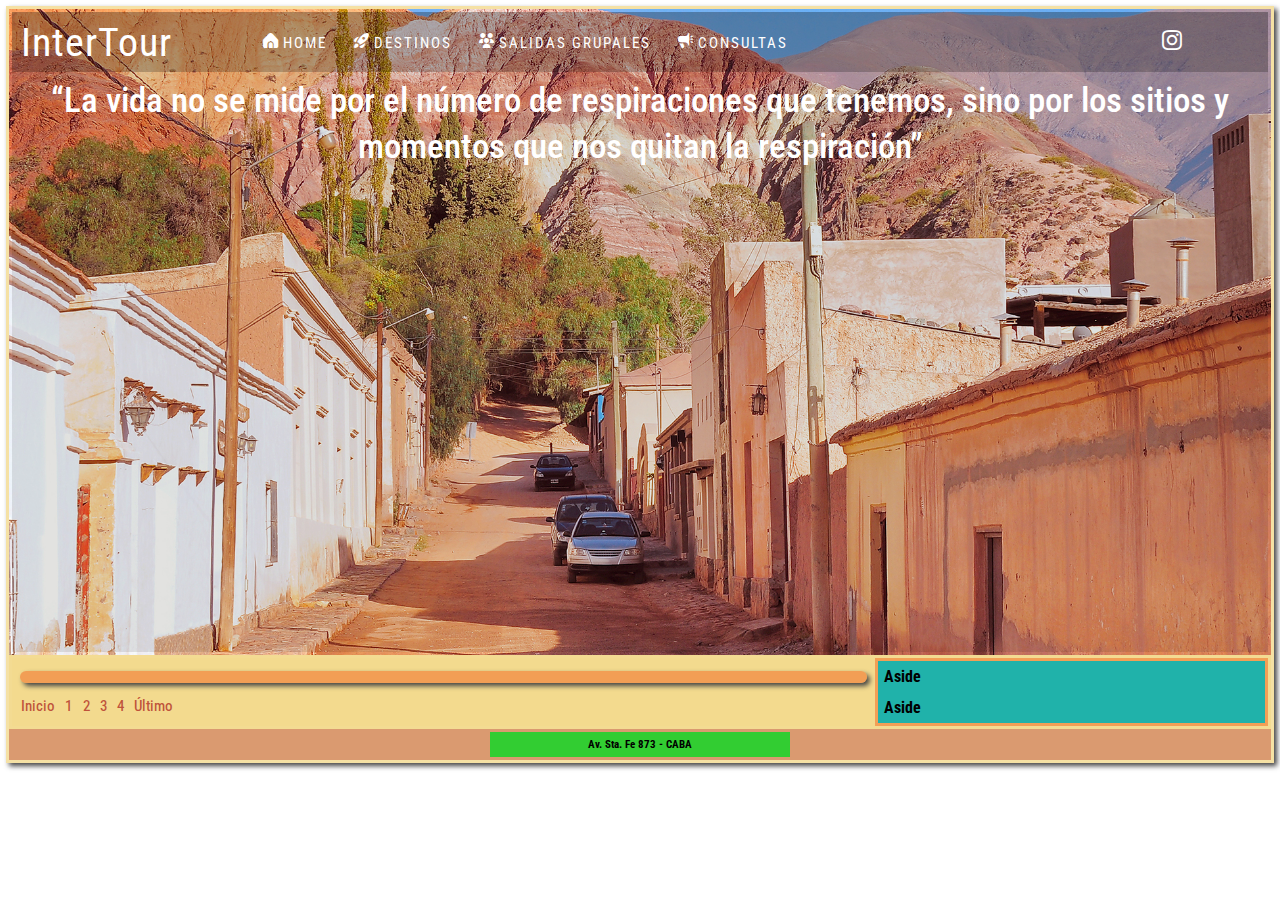
==== commit c1c840c3: "salidas grupales sin terminar" ====
--- a/index.html
+++ b/index.html
@@ -13,7 +13,7 @@
     <link rel="shortcut icon" href="\img\avion.png" type="image/png">
     <link rel="stylesheet" href="estilos.css">
 </head>
-<body onload="traerMultiples()">
+<body>
     <div class="padre">
         <header class="header">
             <div class="menu">
@@ -21,9 +21,9 @@
                     <a href="index.html">InterTour</a>
                 </div>
                 <div class="nav">
-                    <a href="#"><i class="fi fi-sr-home"></i>Home</a>
+                    <a href="index.html"><i class="fi fi-sr-home"></i>Home</a>
                     <a href="destinos.html"><i class="fi fi-sr-rocket-lunch"></i>Destinos</a>
-                    <a href="#"><i class="fi fi-sr-users-alt"></i>Salidas Grupales</a>
+                    <a href="salidas_grupales.html"><i class="fi fi-sr-users-alt"></i>Salidas Grupales</a>
                     <a href="consultas.html"><i class="fi fi-sr-megaphone"></i>Consultas</a>
                 </div>
                 <div class="social">
--- a/estilos.css
+++ b/estilos.css
@@ -82,17 +82,19 @@
 
 
         .texto-principal{
-            /*background: orange;*/
+            background: rgb(0, 0, 0, 0.1);
             height: 580px;
             display: flex;
             align-items: top;
+        
         }
             h1 {
                 font-size: 35px;
-                color: #ffffff;
+                color: rgb(255, 255, 255);
                 font-weight:5;
                 text-align: center;
                 line-height: 1.3;
+                font-weight:500;
             }
 
     .section{
@@ -327,9 +329,10 @@
     margin: auto;
 }
 
-.form-contenedor .form .form-title{
+.form-title, .grupales-title{
     color: #454545;
     font-weight: 400;
+    text-align: center;
 }
 .form-contenedor .form .form-label, .form-label-date{
     display: block;
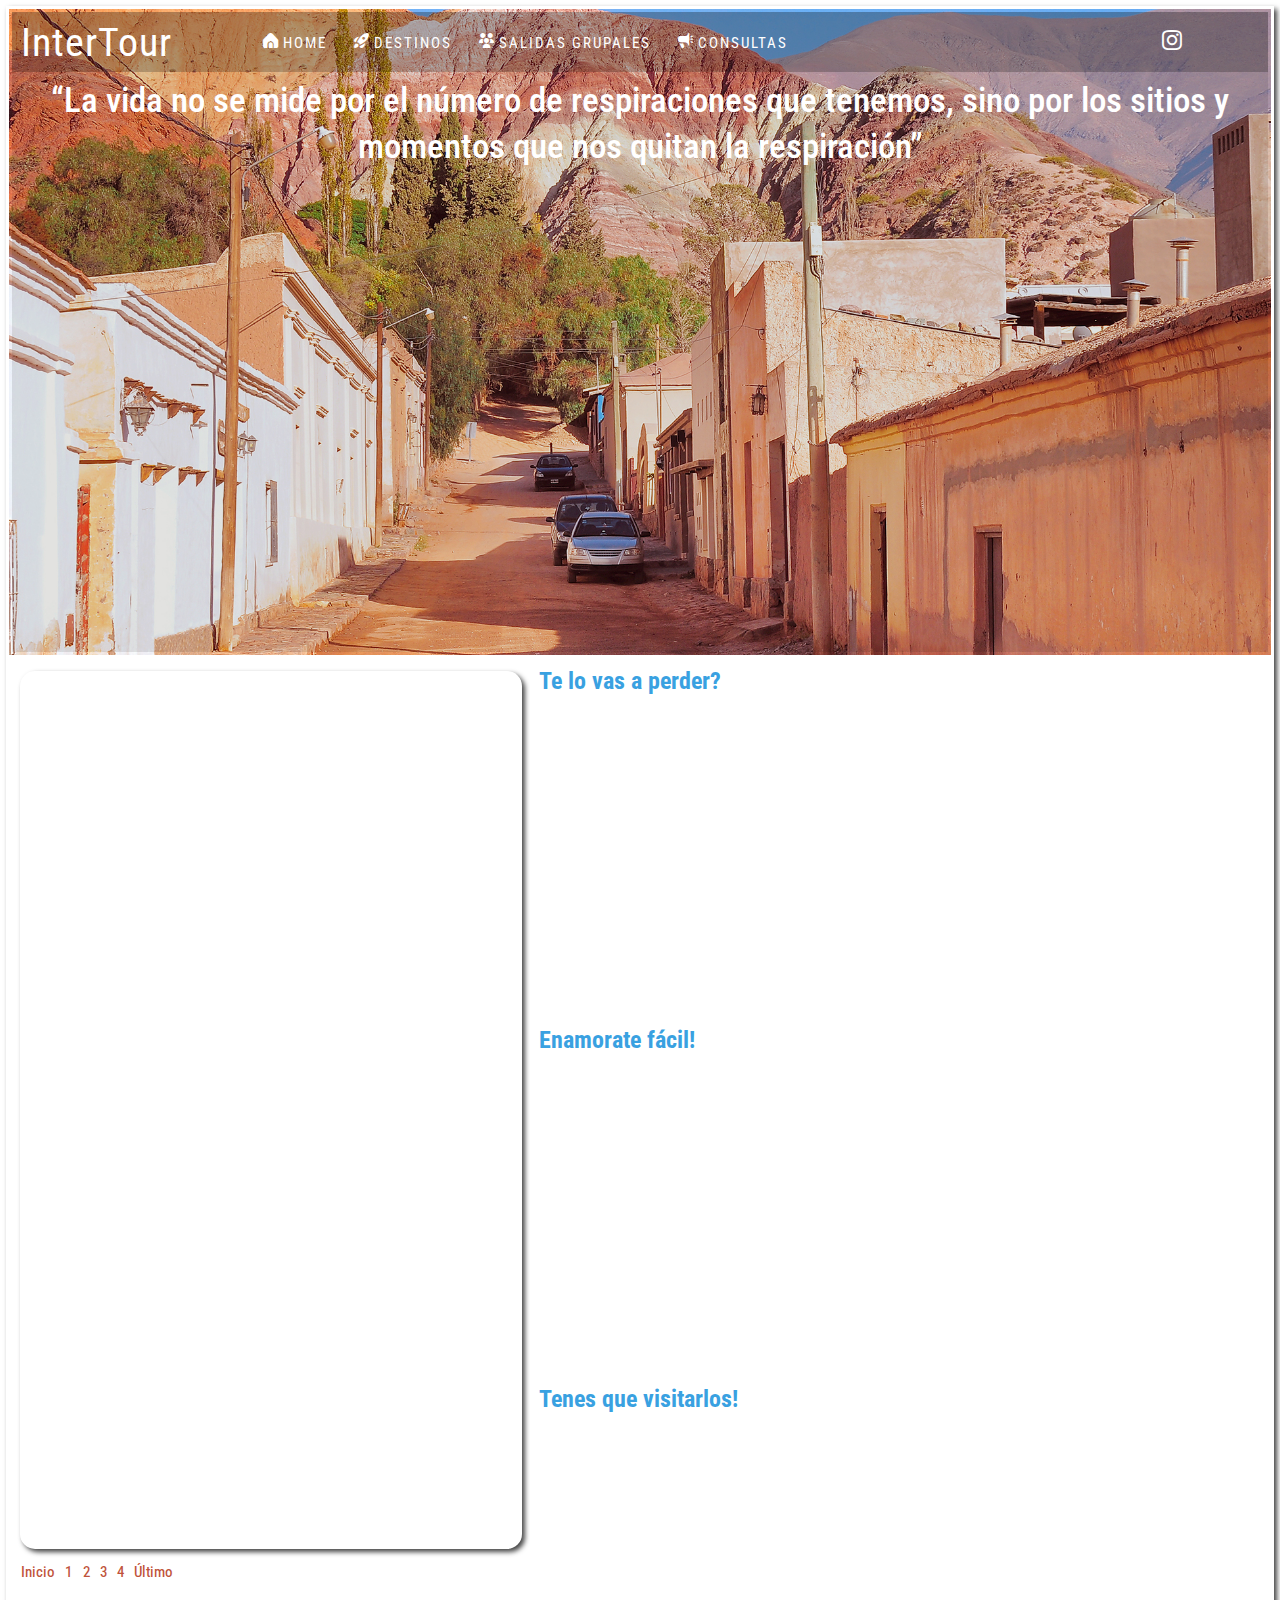
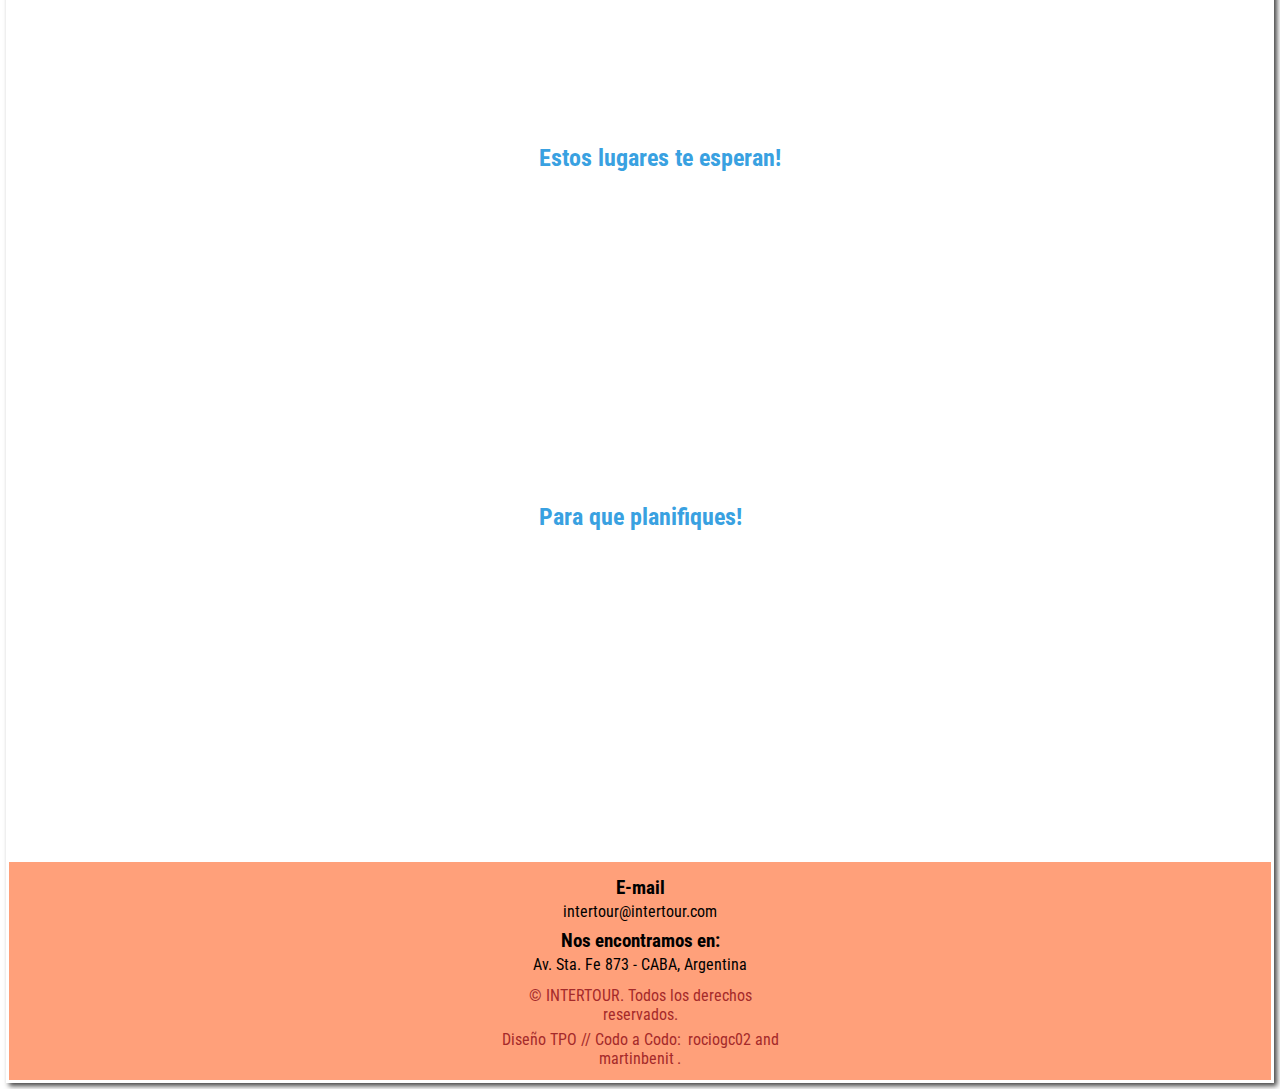
==== commit 54acd8a5: "4 páginas completas y footer" ====
--- a/index.html
+++ b/index.html
@@ -39,30 +39,6 @@
                 <div class="article" id="opiniones">
 
                 </div>
-                <!-- <article class="article">
-                    <img src="img/pexels-heitor-verdi-2343687.jpg" alt="">
-                    <h3>25 de Septiembre 2023</h3>
-                    <h2>Mi experiencia por..</h2>
-                    <p>Lorem ipsum, dolor sit amet consectetur adipisicing elit. Sequi repellat ex, fugit assumenda veniam ab quia eaque adipisci odio doloremque?</p>
-                </article>
-                <article class="article">
-                    <img src="img/pexels-wendy-hero-67818.jpg" alt="">
-                    <h3>25 de Septiembre 2023</h3>
-                    <h2>Mi experiencia por..</h2>
-                    <p>Lorem ipsum, dolor sit amet consectetur adipisicing elit. Sequi repellat ex, fugit assumenda veniam ab quia eaque adipisci odio doloremque?</p>
-                </article>
-                <article class="article">
-                    <img src="img/pexels-joe-leineweber-760860.jpg" alt="">
-                    <h3>25 de Septiembre 2023</h3>
-                    <h2>Mi experiencia por..</h2>
-                    <p>Lorem ipsum, dolor sit amet consectetur adipisicing elit. Sequi repellat ex, fugit assumenda veniam ab quia eaque adipisci odio doloremque?</p>
-                </article>
-                <article class="article">
-                    <img src="img/pexels-spencer-selover-567459.jpg" alt="">
-                    <h3>25 de Septiembre 2023</h3>
-                    <h2>Mi experiencia por..</h2>
-                    <p>Lorem ipsum, dolor sit amet consectetur adipisicing elit. Sequi repellat ex, fugit assumenda veniam ab quia eaque adipisci odio doloremque?</p>
-                </article> -->
                 <nav class="navegacion">
                     <a href="">Inicio</a>
                     <a href="">1</a>
@@ -74,16 +50,43 @@
             </div>
             <aside class="aside">
                 <div class="publicidad">
-                    <h4>Aside</h4>
+                    <h2 style="color: rgb(57, 161, 225);">Te lo vas a perder?</h2>
+                    <iframe width="560" height="315" src="https://www.youtube.com/embed/EJVdlvuEnDc?si=hD12r3DkyyqQd-B_" title="YouTube video player" frameborder="0" allow="accelerometer; autoplay; clipboard-write; encrypted-media; gyroscope; picture-in-picture; web-share" allowfullscreen></iframe>
                 </div>
                 <div class="publicidad">
-                    <h4>Aside</h4>
+                    <h2 style="color: rgb(57, 161, 225);">Enamorate fácil!</h2>
+                    <iframe width="560" height="315" src="https://www.youtube.com/embed/AxR-wrIOoQw?si=WBpRyGKn5BpFWQvu" title="YouTube video player" frameborder="0" allow="accelerometer; autoplay; clipboard-write; encrypted-media; gyroscope; picture-in-picture; web-share" allowfullscreen></iframe>
+                </div>
+                <div class="publicidad">
+                    <h2 style="color: rgb(57, 161, 225);">Tenes que visitarlos!</h2>
+                    <iframe width="560" height="315" src="https://www.youtube.com/embed/lFMbRl7O1UM?si=LH7TWb1WmlwJxsS6" title="YouTube video player" frameborder="0" allow="accelerometer; autoplay; clipboard-write; encrypted-media; gyroscope; picture-in-picture; web-share" allowfullscreen></iframe>
+                </div>
+                <div class="publicidad">
+                    <h2 style="color: rgb(57, 161, 225);">Estos lugares te esperan!</h2>
+                    <iframe width="560" height="315" src="https://www.youtube.com/embed/Ck51m2RO3jY?si=7EXnVyh5hSjqvdTV" title="YouTube video player" frameborder="0" allow="accelerometer; autoplay; clipboard-write; encrypted-media; gyroscope; picture-in-picture; web-share" allowfullscreen></iframe>
+                </div>
+                <div class="publicidad">
+                    <h2 style="color: rgb(57, 161, 225);">Para que planifiques!</h2>
+                    <iframe width="560" height="315" src="https://www.youtube.com/embed/RnGmgKPYO3o?si=41FLLBxan33lpwiC" title="YouTube video player" frameborder="0" allow="accelerometer; autoplay; clipboard-write; encrypted-media; gyroscope; picture-in-picture; web-share" allowfullscreen></iframe>
                 </div>
             </aside>
         </section>
         <footer class="footer">
             <nav class="pie">
-                <h6>Av. Sta. Fe 873 - CABA</h6>
+                <ul class="lista">
+                    <li>
+                        <h3>E-mail</h3>
+                        <a href="mailto:intertour@intertour.com" style="color: black;">intertour@intertour.com</a>
+                    </li>
+                    <li>
+                        <h3>Nos encontramos en:</h3>
+                        <span>Av. Sta. Fe 873 - CABA, Argentina</span>
+                    </li>
+                </ul>
+                <div class="copyright">
+                    <p>&copy; INTERTOUR. Todos los derechos reservados.</p>
+                    <p>Diseño TPO // Codo a Codo: <a href="#" style="color:brown">rociogc02 and martinbenit</a>.</p>
+                </div>
             </nav>
         </footer>
     </div>
--- a/estilos.css
+++ b/estilos.css
@@ -18,7 +18,8 @@
     flex-wrap: nowrap;
     /*flex-flow: column nowrap;*/
     /* background: #F2C744; */
-    background: rgb(242, 217, 141, 0.8);
+    /*background: rgb(242, 217, 141, 0.8); fondo al 24/10/2023*/
+    background: white;
     box-shadow: 3px 3px 5px #454545;
 }
     .header {
@@ -30,6 +31,37 @@
         flex-wrap: nowrap;
         /*flex-flow: column nowrap;*/
     }
+
+    .headerDestinos {
+        background: url(img/09.jpg);
+        background-position: center;
+        background-size: cover;
+        display: flex;
+        flex-direction: column;
+        flex-wrap: nowrap;
+        /*flex-flow: column nowrap;*/
+    }
+
+    .headerSalidasGrupales {
+        background: url(img/05.jpg);
+        background-position: center;
+        background-size: cover;
+        display: flex;
+        flex-direction: column;
+        flex-wrap: nowrap;
+        /*flex-flow: column nowrap;*/
+    }
+
+    .headerConsultas {
+        background: url(img/07.jpg);
+        background-position: center;
+        background-size: cover;
+        display: flex;
+        flex-direction: column;
+        flex-wrap: nowrap;
+        /*flex-flow: column nowrap;*/
+    }
+
         .menu{
             background: rgba(0, 0, 0, .30);
             display: flex;
@@ -99,14 +131,16 @@
 
     .section{
         /*background:#F2C744;*/
-        background: rgb(242, 217, 141, 0.8);
+        /*background: rgb(242, 217, 141, 0.8); fondo al 24/10/2023*/
+        background: white;
         display: flex;
 
     }
     /*################################# ESTILOS PARA PAGINA DE OPINIONES ###############################*/
         .articulos{
             /* background:#F2C744; */
-            background: rgb(242, 217, 141, 0.8);
+            /*background: rgb(242, 217, 141, 0.8); fondo al 24/10/2023*/
+            background: white;
             flex: 2 1 auto;
             display: flex;
             flex-flow: row wrap;
@@ -118,7 +152,8 @@
                 letter-spacing: 1px;
                 margin: 10px 5px 10px 5px;
                 /* background:#F2762E; */
-                background: rgb(242, 118, 46, 0.6);
+                /*background: rgb(242, 118, 46, 0.6); fondo al 24/10/2023*/
+                background: white;
                 flex: 1 1 40%;
                 border-radius: 15px;
                 box-shadow: 3px 3px 5px #454545;
@@ -137,6 +172,29 @@
                 align-items: center;
             }
 
+            .articulosGrupales {
+                /*background:#F2C744; fondo al 24/10/2023*/
+                background: white;
+                flex: 2 1 auto;
+                display: flex;
+                flex-flow: row wrap;
+                
+            }
+                .articleGroups {
+                    color: white;
+                    font-size: 16px;
+                    letter-spacing: 1px;
+                    margin: 10px 5px 10px 5px;
+                    background:#F2762E;
+                    flex: 1 1 40%;
+                    border-radius: 15px;
+                    box-shadow: 3px 3px 5px #454545;  
+                }
+
+                .articleGroups img{
+                    width: 100%;
+                }
+
             .navegacion{
                 flex: 1 1 100%;
             }
@@ -154,12 +212,14 @@
 
         .aside{
             /* background: #F2762E; */
-            background: rgb(242, 118, 46, 0.6);
+            /*background: rgb(242, 118, 46, 0.6); fondo al 24/10/2023*/
+            background: white;
             flex: 1 1 auto;
 
         }
             .publicidad{
-                background:lightseagreen;
+                /*background:lightseagreen; fondo al 24/10/2023*/
+                background: white;
             }
 /*################################# ESTILOS PARA PAGINA DE DESTINOS ###############################*/
 
@@ -300,17 +360,25 @@
 
     .footer {
         /* background: #BF533B; */
-        background: rgb(191, 83, 59, 0.5);
+        background: lightsalmon;
         display: flex;
         justify-content: center;
     }
 
     .pie{
-         background:limegreen;
+         background:lightsalmon;
          width: 300px;
          text-align: center;
      }
 
+     .lista{
+        list-style: none;
+     }
+
+     .copyright {
+        color: brown;
+
+     }
 
 
 /*################### ESTILOS PARA LA PÁGINA DE CONSULTAS ########################*/
@@ -370,7 +438,8 @@
 }
 
 .mapa-contenedor {
-    background: rgb(242, 217, 141, 0.8);
+    /*background: rgb(242, 217, 141, 0.8); fondo al 24/10/2023*/
+    background: lightsalmon;
     display: flex;
     text-align: center;
     justify-content: center;
@@ -382,7 +451,8 @@
 .iframe-title{
     color: #454545;
     font-weight: 400;
-    background: rgb(242, 217, 141, 0.8);
+    /*background: rgb(242, 217, 141, 0.8); fondo al 24/10/2023*/
+    background: lightsalmon;
     padding-top: 20px;
     padding-bottom: 10px;
 }
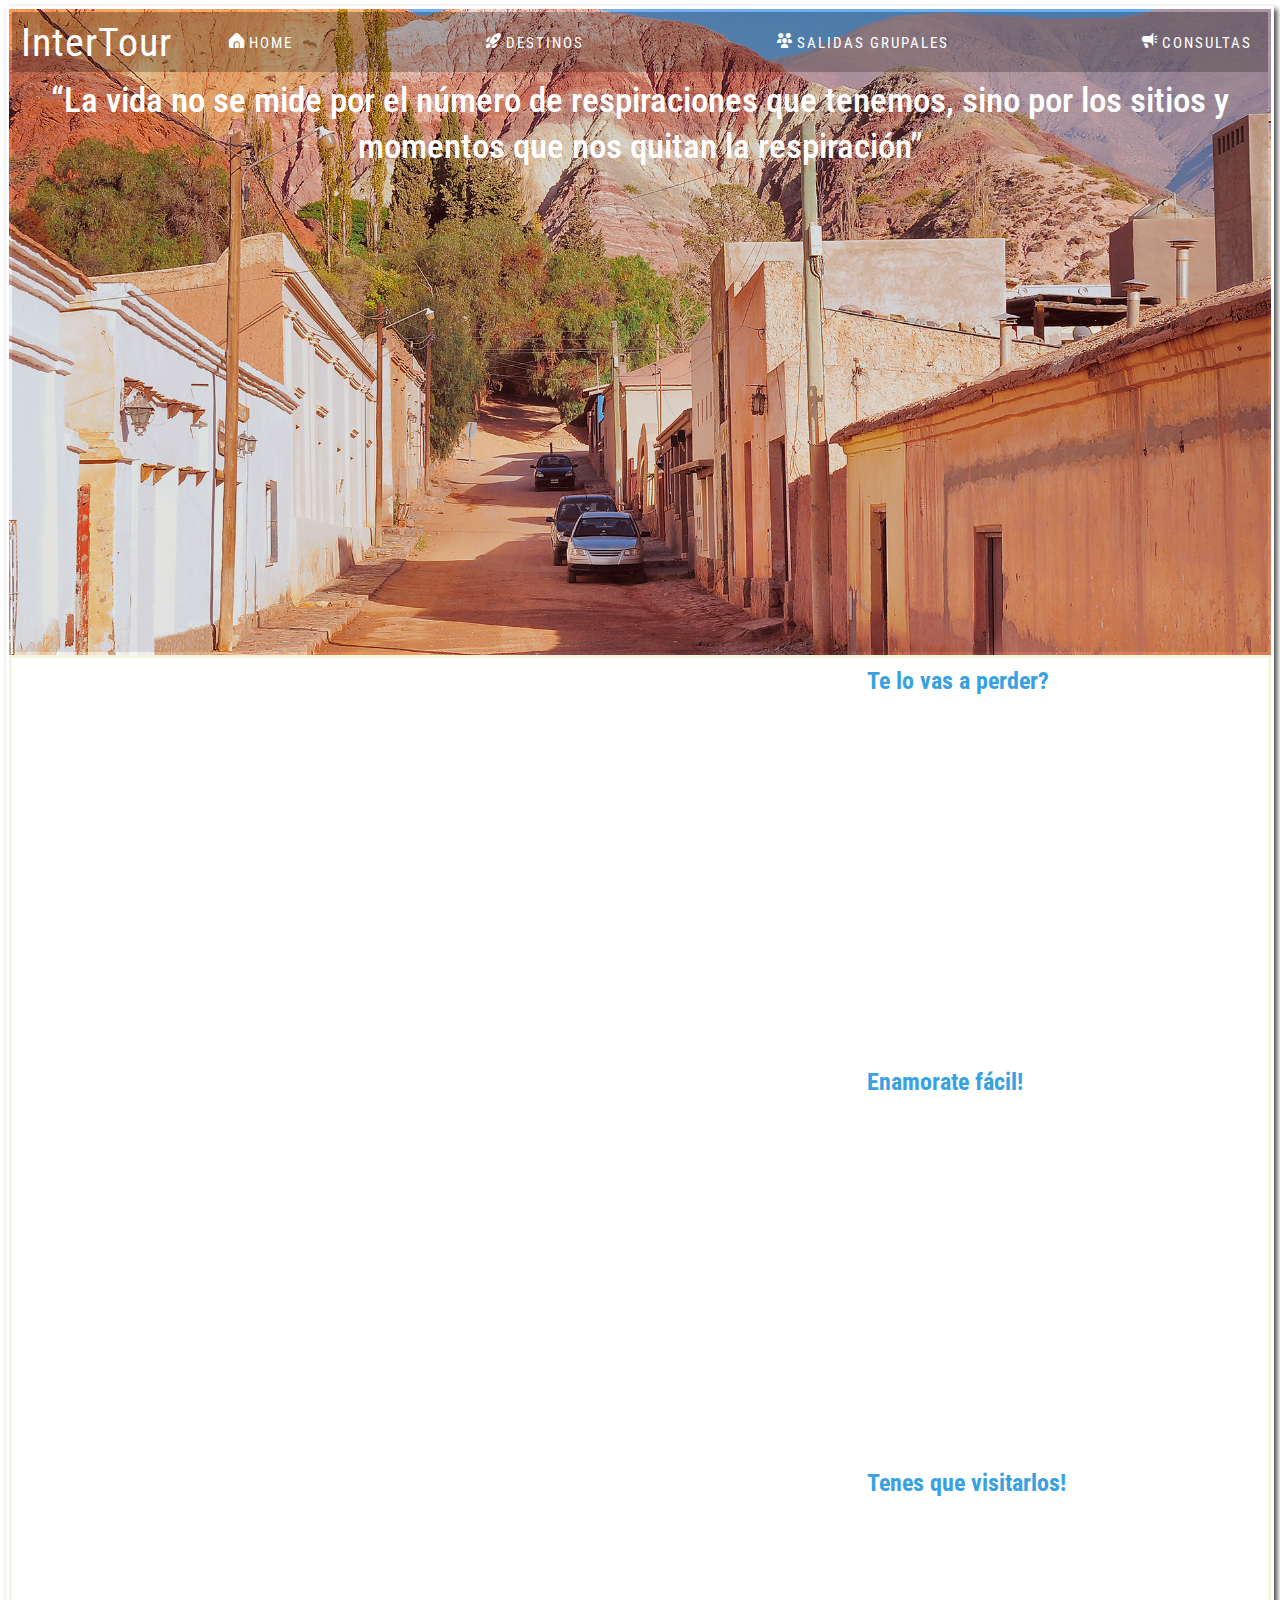
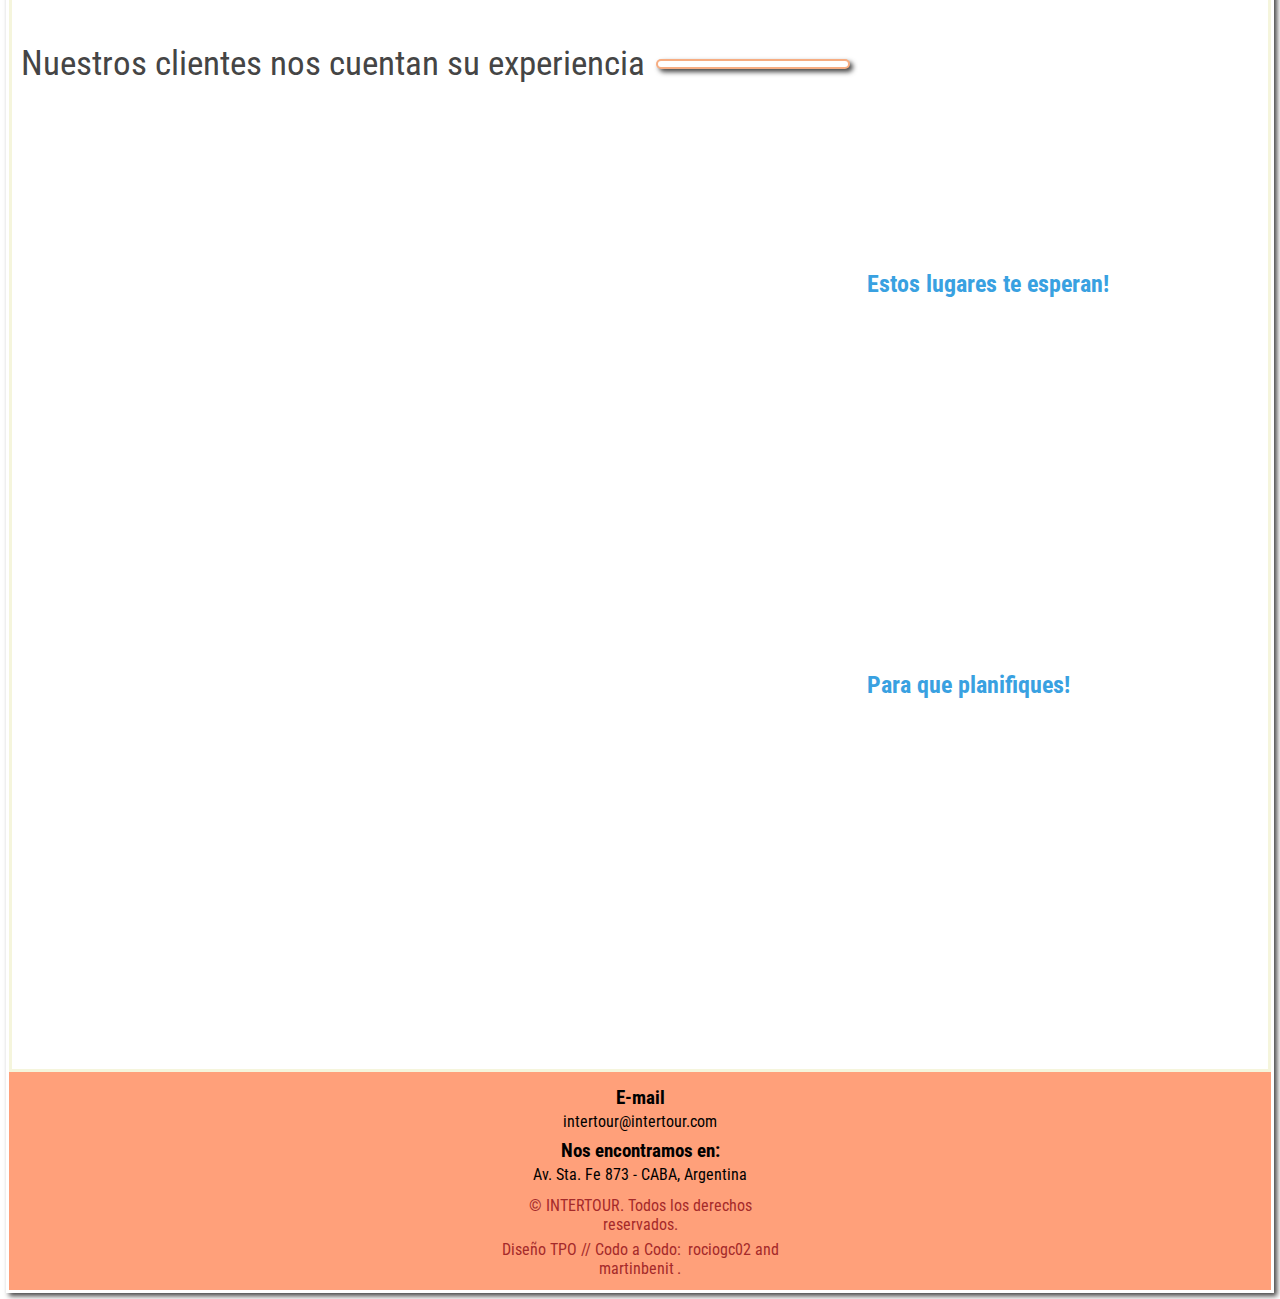
==== commit ae0256c1: "Menú hamburguesa+aside responsive+estilos" ====
--- a/index.html
+++ b/index.html
@@ -20,15 +20,20 @@
                 <div class="logo">
                     <a href="index.html">InterTour</a>
                 </div>
+                <input type="checkbox" id="menu-check">
+                <label for="menu-check" id="menu">
+                    <span id="menu-abrir">&#9776;</span>
+                    <span id="menu-cerrar">X</span>
+                </label>
                 <div class="nav">
                     <a href="index.html"><i class="fi fi-sr-home"></i>Home</a>
                     <a href="destinos.html"><i class="fi fi-sr-rocket-lunch"></i>Destinos</a>
                     <a href="salidas_grupales.html"><i class="fi fi-sr-users-alt"></i>Salidas Grupales</a>
                     <a href="consultas.html"><i class="fi fi-sr-megaphone"></i>Consultas</a>
                 </div>
-                <div class="social">
+                <!-- <div class="social">
                     <div><a href="#"><i class="fi fi-brands-instagram"></i></a></div>
-                </div>
+                </div> -->
             </div>
             <div class="texto-principal">
                 <h1>“La vida no se mide por el número de respiraciones que tenemos, sino por los sitios y momentos que nos quitan la respiración”</h1>
@@ -36,39 +41,66 @@
         </header>
         <section class="section">
             <div class="articulos">
+                <div class="opiniones">
+                    <h1 class="opiniones-title">Nuestros clientes nos cuentan su experiencia</h1>
+                </div>
                 <div class="article" id="opiniones">
 
                 </div>
-                <nav class="navegacion">
+                <!-- <article class="article">
+                    <img src="img/pexels-heitor-verdi-2343687.jpg" alt="">
+                    <h3>25 de Septiembre 2023</h3>
+                    <h2>Mi experiencia por..</h2>
+                    <p>Lorem ipsum, dolor sit amet consectetur adipisicing elit. Sequi repellat ex, fugit assumenda veniam ab quia eaque adipisci odio doloremque?</p>
+                </article>
+                <article class="article">
+                    <img src="img/pexels-wendy-hero-67818.jpg" alt="">
+                    <h3>25 de Septiembre 2023</h3>
+                    <h2>Mi experiencia por..</h2>
+                    <p>Lorem ipsum, dolor sit amet consectetur adipisicing elit. Sequi repellat ex, fugit assumenda veniam ab quia eaque adipisci odio doloremque?</p>
+                </article>
+                <article class="article">
+                    <img src="img/pexels-joe-leineweber-760860.jpg" alt="">
+                    <h3>25 de Septiembre 2023</h3>
+                    <h2>Mi experiencia por..</h2>
+                    <p>Lorem ipsum, dolor sit amet consectetur adipisicing elit. Sequi repellat ex, fugit assumenda veniam ab quia eaque adipisci odio doloremque?</p>
+                </article>
+                <article class="article">
+                    <img src="img/pexels-spencer-selover-567459.jpg" alt="">
+                    <h3>25 de Septiembre 2023</h3>
+                    <h2>Mi experiencia por..</h2>
+                    <p>Lorem ipsum, dolor sit amet consectetur adipisicing elit. Sequi repellat ex, fugit assumenda veniam ab quia eaque adipisci odio doloremque?</p>
+                </article> -->
+                <!-- <nav class="navegacion">
                     <a href="">Inicio</a>
                     <a href="">1</a>
                     <a href="">2</a>
                     <a href="">3</a>
                     <a href="">4</a>
                     <a href="">Último</a>
-                </nav>
+                </nav> -->
             </div>
             <aside class="aside">
-                <div class="publicidad">
-                    <h2 style="color: rgb(57, 161, 225);">Te lo vas a perder?</h2>
-                    <iframe width="560" height="315" src="https://www.youtube.com/embed/EJVdlvuEnDc?si=hD12r3DkyyqQd-B_" title="YouTube video player" frameborder="0" allow="accelerometer; autoplay; clipboard-write; encrypted-media; gyroscope; picture-in-picture; web-share" allowfullscreen></iframe>
-                </div>
-                <div class="publicidad">
-                    <h2 style="color: rgb(57, 161, 225);">Enamorate fácil!</h2>
-                    <iframe width="560" height="315" src="https://www.youtube.com/embed/AxR-wrIOoQw?si=WBpRyGKn5BpFWQvu" title="YouTube video player" frameborder="0" allow="accelerometer; autoplay; clipboard-write; encrypted-media; gyroscope; picture-in-picture; web-share" allowfullscreen></iframe>
-                </div>
-                <div class="publicidad">
-                    <h2 style="color: rgb(57, 161, 225);">Tenes que visitarlos!</h2>
-                    <iframe width="560" height="315" src="https://www.youtube.com/embed/lFMbRl7O1UM?si=LH7TWb1WmlwJxsS6" title="YouTube video player" frameborder="0" allow="accelerometer; autoplay; clipboard-write; encrypted-media; gyroscope; picture-in-picture; web-share" allowfullscreen></iframe>
-                </div>
-                <div class="publicidad">
-                    <h2 style="color: rgb(57, 161, 225);">Estos lugares te esperan!</h2>
-                    <iframe width="560" height="315" src="https://www.youtube.com/embed/Ck51m2RO3jY?si=7EXnVyh5hSjqvdTV" title="YouTube video player" frameborder="0" allow="accelerometer; autoplay; clipboard-write; encrypted-media; gyroscope; picture-in-picture; web-share" allowfullscreen></iframe>
-                </div>
-                <div class="publicidad">
-                    <h2 style="color: rgb(57, 161, 225);">Para que planifiques!</h2>
-                    <iframe width="560" height="315" src="https://www.youtube.com/embed/RnGmgKPYO3o?si=41FLLBxan33lpwiC" title="YouTube video player" frameborder="0" allow="accelerometer; autoplay; clipboard-write; encrypted-media; gyroscope; picture-in-picture; web-share" allowfullscreen></iframe>
-                </div>
+                    <div class="publicidad">
+                        <h2>Te lo vas a perder?</h2>
+                        <iframe width="100%" height="350px%" src="https://www.youtube.com/embed/EJVdlvuEnDc?si=hD12r3DkyyqQd-B_" title="YouTube video player" frameborder="0" allow="accelerometer; autoplay; clipboard-write; encrypted-media; gyroscope; picture-in-picture; web-share" allowfullscreen></iframe>
+                    </div>
+                    <div class="publicidad">
+                        <h2>Enamorate fácil!</h2>
+                        <iframe width="100%" height="350px" src="https://www.youtube.com/embed/AxR-wrIOoQw?si=WBpRyGKn5BpFWQvu" title="YouTube video player" frameborder="0" allow="accelerometer; autoplay; clipboard-write; encrypted-media; gyroscope; picture-in-picture; web-share" allowfullscreen></iframe>
+                    </div>
+                    <div class="publicidad">
+                        <h2>Tenes que visitarlos!</h2>
+                        <iframe width="100%" height="350px" src="https://www.youtube.com/embed/lFMbRl7O1UM?si=LH7TWb1WmlwJxsS6" title="YouTube video player" frameborder="0" allow="accelerometer; autoplay; clipboard-write; encrypted-media; gyroscope; picture-in-picture; web-share" allowfullscreen></iframe>
+                    </div>
+                    <div class="publicidad">
+                       <h2>Estos lugares te esperan!</h2>
+                       <iframe width="100%" height="350px" src="https://www.youtube.com/embed/Ck51m2RO3jY?si=7EXnVyh5hSjqvdTV" title="YouTube video player" frameborder="0" allow="accelerometer; autoplay; clipboard-write; encrypted-media; gyroscope; picture-in-picture; web-share" allowfullscreen></iframe>
+                    </div>
+                    <div class="publicidad">
+                        <h2>Para que planifiques!</h2>
+                       <iframe width="100%" height="350px" src="https://www.youtube.com/embed/RnGmgKPYO3o?si=41FLLBxan33lpwiC" title="YouTube video player" frameborder="0" allow="accelerometer; autoplay; clipboard-write; encrypted-media; gyroscope; picture-in-picture; web-share" allowfullscreen></iframe>
+                    </div>
             </aside>
         </section>
         <footer class="footer">
@@ -76,7 +108,7 @@
                 <ul class="lista">
                     <li>
                         <h3>E-mail</h3>
-                        <a href="mailto:intertour@intertour.com" style="color: black;">intertour@intertour.com</a>
+                        <a href="mailto:intertour@intertour.com">intertour@intertour.com</a>
                     </li>
                     <li>
                         <h3>Nos encontramos en:</h3>
@@ -85,7 +117,7 @@
                 </ul>
                 <div class="copyright">
                     <p>&copy; INTERTOUR. Todos los derechos reservados.</p>
-                    <p>Diseño TPO // Codo a Codo: <a href="#" style="color:brown">rociogc02 and martinbenit</a>.</p>
+                    <p>Diseño TPO // Codo a Codo: <a href="#">rociogc02 and martinbenit</a>.</p>
                 </div>
             </nav>
         </footer>
@@ -93,4 +125,5 @@
     <script src="./js/api.js"></script>
 </body>
 
-</html>+</html>
+
--- a/estilos.css
+++ b/estilos.css
@@ -117,16 +117,16 @@
             background: rgb(0, 0, 0, 0.1);
             height: 580px;
             display: flex;
-            align-items: top;
+            align-items:top;           
         
         }
             h1 {
                 font-size: 35px;
-                color: rgb(255, 255, 255);
-                font-weight:5;
+                color: rgb(255, 255, 255);                
                 text-align: center;
                 line-height: 1.3;
                 font-weight:500;
+                
             }
 
     .section{
@@ -136,31 +136,59 @@
         display: flex;
 
     }
+
+    /*################################# ESTILOS PARA EL MENU HAMBURGUESA ###############################*/
+
+    .menu{
+        place-content: flex-start;
+    }
+    
+    .header .menu .nav{
+        width: 70%;
+        display: flex;
+        place-content: space-between;
+    }
+
+    #menu, #menu-check{
+        display: none;
+    }
+
+
+
+
+    
     /*################################# ESTILOS PARA PAGINA DE OPINIONES ###############################*/
         .articulos{
             /* background:#F2C744; */
             /*background: rgb(242, 217, 141, 0.8); fondo al 24/10/2023*/
             background: white;
-            flex: 2 1 auto;
+            flex: 1 1 auto;
             display: flex;
             flex-flow: row wrap;
-
+            width: 60%;
+            justify-content: center;
+            align-items: center;
+            
         }
             .article{
                 color: rgb(0, 0, 0, 0.8);
                 font-size: 16px;
                 letter-spacing: 1px;
-                margin: 10px 5px 10px 5px;
+                margin: 15px 5px 15px 5px;
                 /* background:#F2762E; */
                 /*background: rgb(242, 118, 46, 0.6); fondo al 24/10/2023*/
                 background: white;
                 flex: 1 1 40%;
                 border-radius: 15px;
                 box-shadow: 3px 3px 5px #454545;
-
+                display: flex;
+                flex-direction: column;
+                flex: 1 1 auto;
+                border: 2px solid rgb(242, 118, 46, 0.6);
+                
             }
             .article img{
-                width: 20%;
+                width: 30%;
                 border-radius: 50%;
             }
 
@@ -213,14 +241,26 @@
         .aside{
             /* background: #F2762E; */
             /*background: rgb(242, 118, 46, 0.6); fondo al 24/10/2023*/
+            display: flex;
+            flex-direction: column;
+            align-items: center;
+            justify-content: space-between;
             background: white;
-            flex: 1 1 auto;
-
+            flex: 1 1 auto;         
         }
             .publicidad{
                 /*background:lightseagreen; fondo al 24/10/2023*/
-                background: white;
-            }
+                background: white;                
+                width: 100%;                  
+            }
+            .publicidad h2{
+                color: rgb(57, 161, 225);
+                padding-bottom: 10px;
+            }
+   
+        .section{
+            background-color: beige;
+        }
 /*################################# ESTILOS PARA PAGINA DE DESTINOS ###############################*/
 
         .cards{
@@ -266,6 +306,10 @@
                 background: #F2C744;
                 border-radius: 15px;
               }
+              .card .frente img{
+                width: 100%
+              }
+
               .card:hover .frente{
                 transform: perspective(600px) rotateY(180deg);
               }
@@ -374,10 +418,16 @@
      .lista{
         list-style: none;
      }
+     .lista a{
+        color: black;
+     }
+
 
      .copyright {
         color: brown;
-
+     }
+     .copyright a{
+        color: brown;
      }
 
 
@@ -397,7 +447,7 @@
     margin: auto;
 }
 
-.form-title, .grupales-title{
+.form-title, .grupales-title, .opiniones-title{
     color: #454545;
     font-weight: 400;
     text-align: center;
@@ -458,7 +508,8 @@
 }
 /*################################# ESTILOS PARA DISEÑO RESPONSIVE ###############################*/
 
-/*De 601 a 800px*/
+/************************** De 601 a 800px ***************************/
+
 @media all and (max-width: 800px){
 /*El aside debe pasar hacia abajo*/
     .section{
@@ -473,8 +524,15 @@
     .aside{
         display: flex;
         justify-content: center;
-    }
-
+        flex-direction: column;
+        
+    }
+    .publicidad{
+        width: 100%;
+    }
+    .articulos{
+        width: 100%;
+    }
 /*Los elementos de cards se deben mostrar uno al lado del otro*/
     .cards{
         display: flex;
@@ -502,11 +560,22 @@
 
 }
 
-/*De 401 a 600px*/
+/********************* Hasta 600px ***********************/
 @media all and (max-width: 600px){
+
     .articulos{
         flex-direction: column;
-    }
+        width: 100%;
+    }
+
+    .article-columnas{
+        display: flex;
+        flex-direction: column;
+    }
+    .aside{
+        flex-direction: column;
+    }
+
     .cards{
         flex-direction: column;
     }
@@ -521,15 +590,64 @@
         width: 90%;
         margin-top: 10px;
     }
-    .article-columnas{
-        display: flex;
-        flex-direction: column;
-    }
-
+
+     /*La barra de navegación se transforma en menú hamburguesa*/
+
+    .menu {
+        display: flex;
+        place-content: space-between;
+    }
+    #menu-check:not(:checked) ~ .nav{
+        display: none;
+    }
+    #menu-check:checked ~ .nav{
+        display: block;
+    }
+    #menu{
+        display: block;
+        font-size: 1.em;
+        color: white;
+        font-weight: bold;
+        border: 1px solid ;
+        border-radius: 0.3em;
+        position: absolute;
+        right: 1em;
+        top: 1em;
+        z-index: 9999;
+    }
+    #menu:hover{
+       color: rgb(9, 233, 233);
+    }
+    #menu-cerrar{
+        display: none;
+    }
+    #menu-check:checked ~ label #menu-abrir{
+        display: none;
+    }
+    #menu-check:checked ~ label #menu-cerrar{
+        display: block;
+    }
+    .menu .nav{
+        position: absolute;
+        top: 8px;
+        right: 6px;
+        height: 30%;
+        background-color: rgba(48, 44, 44, 0.5);
+        padding-top: 0.5em;
+        padding-right: 1.5em;
+        font-size: 1.4em;
+    }
+    .menu .nav a{
+        color: white;
+        background: none;
+        display: block;
+        text-align: center;
+    }
+   
 }
 
 /*De 0 a 400px*/
-@media all and (max-width: 400px){
+/* @media all and (max-width: 400px){
     .aside{
         flex-direction: column;
     }
@@ -543,4 +661,4 @@
     .form-contenedor .form .form-input-pasajeros{
         width: 100%;
     }
-}
+} */
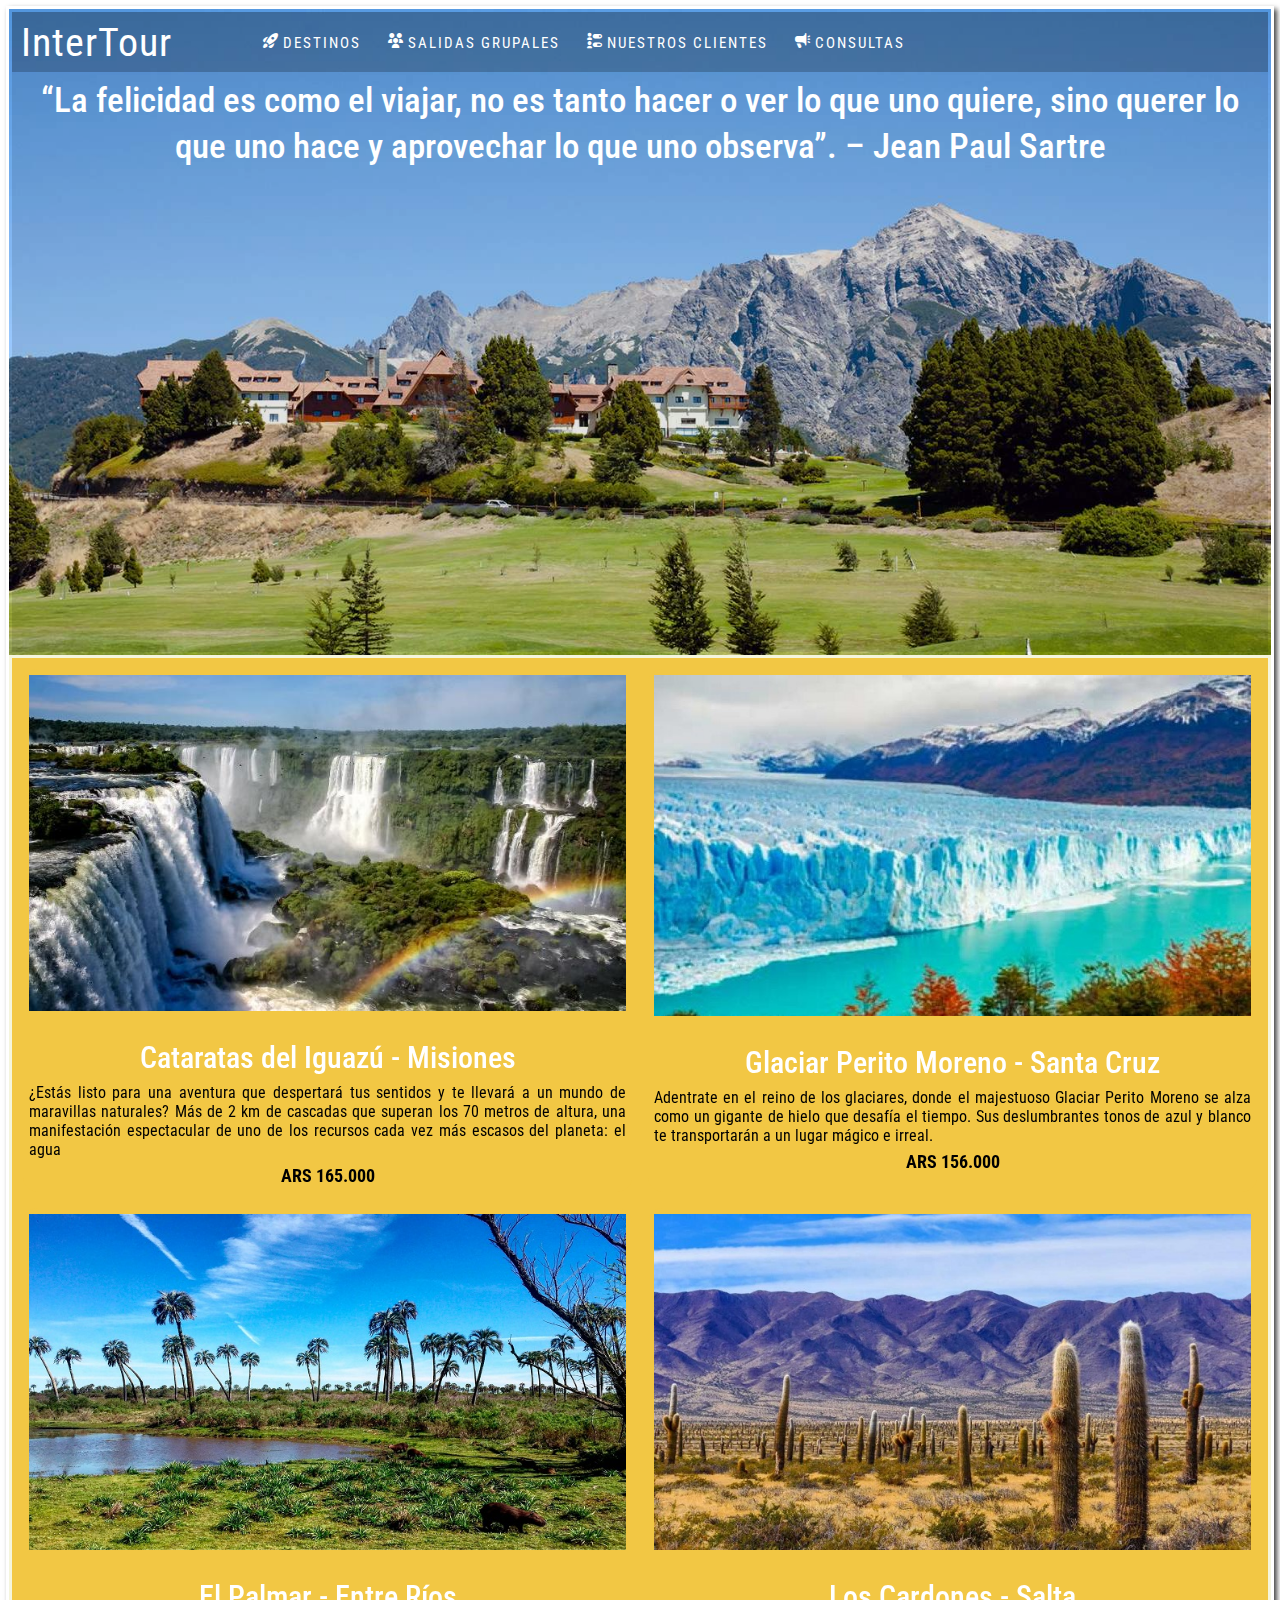
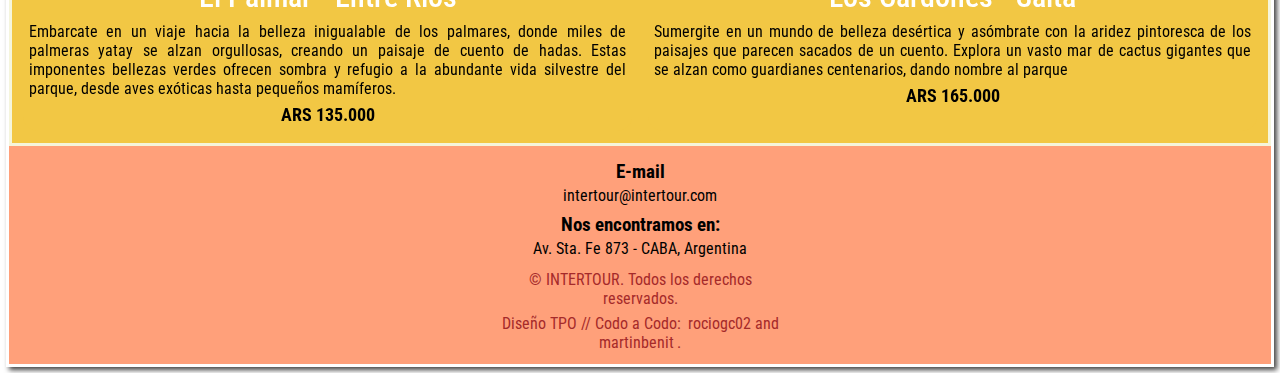
==== commit 4a158979: "cambios en grupales, en destinos y nav" ====
--- a/index.html
+++ b/index.html
@@ -15,7 +15,7 @@
 </head>
 <body>
     <div class="padre">
-        <header class="header">
+        <header class="headerDestinos">
             <div class="menu">
                 <div class="logo">
                     <a href="index.html">InterTour</a>
@@ -26,82 +26,87 @@
                     <span id="menu-cerrar">X</span>
                 </label>
                 <div class="nav">
-                    <a href="index.html"><i class="fi fi-sr-home"></i>Home</a>
-                    <a href="destinos.html"><i class="fi fi-sr-rocket-lunch"></i>Destinos</a>
+                    <a href="index.html"><i class="fi fi-sr-rocket-lunch"></i>Destinos</a>
                     <a href="salidas_grupales.html"><i class="fi fi-sr-users-alt"></i>Salidas Grupales</a>
+                    <a href="nuestros-clientes.html"><i class="fi fi-sr-people-poll"></i>Nuestros clientes</a>
                     <a href="consultas.html"><i class="fi fi-sr-megaphone"></i>Consultas</a>
                 </div>
-                <!-- <div class="social">
-                    <div><a href="#"><i class="fi fi-brands-instagram"></i></a></div>
-                </div> -->
             </div>
             <div class="texto-principal">
-                <h1>“La vida no se mide por el número de respiraciones que tenemos, sino por los sitios y momentos que nos quitan la respiración”</h1>
+                <h1>“La felicidad es como el viajar, no es tanto hacer o ver lo que uno quiere, sino querer lo que uno hace y aprovechar lo que uno observa”. – Jean Paul Sartre</h1>
             </div>
         </header>
         <section class="section">
-            <div class="articulos">
-                <div class="opiniones">
-                    <h1 class="opiniones-title">Nuestros clientes nos cuentan su experiencia</h1>
+            <div class="cards">
+                <div class="card">
+                    <div class="cara frente">
+                        <img src="img/cataratas_iguazu.jpg" alt="Cataratas del Iguazú">
+                        <h1>Cataratas del Iguazú - Misiones</h1>
+                        <p>¿Estás listo para una aventura que despertará tus sentidos y te llevará a un mundo de maravillas naturales? Más de 2 km de cascadas que superan los 70 metros de altura, una manifestación espectacular de uno de los recursos cada vez más escasos del planeta: el agua</p>
+                        <p class="precio_paquete"><b>ARS 165.000</b></p>
+                    </div>
+                    <div class="cara atras">
+                        <h1>Paquete Cataratas del Iguazú</h1>
+                        <h4>5 días/4 noches Hotel 3 estrellas con Desayuno</h4>
+                        <p>El paquete incluye: Pasajes aéreos ida y vuelta con Flybondi.  Traslados de llegada y salida. 4 noches de alojamiento con Desayuno. Excursión Cataratas Argentinas (no incluye entrada).  Tarifas por persona en habitación doble. Vigencia: salida 16 de Noviembre 2023. Consulte por otras salidas.</p>
+                        <h4>PRECIO FINAL</h4>
+                        <h4>ARS 165.000</h4>
+                        <p class="card_pie"><button type="button"><a href="consultas.html">Ver más detalles</a></button></p>
+                        <p class="card_pie"><button type="button" id="recorrido-cataratas"><a href="recorridos_virtuales/cataratas.html">Recorrido Virtual</a></button></p>
+                    </div>
                 </div>
-                <div class="article" id="opiniones">
-
+                <div class="card">
+                    <div class="cara frente">
+                        <img src="img/calafate.jpg" alt="perito-moreno">
+                        <h1>Glaciar Perito Moreno - Santa Cruz</h1>
+                        <p>Adentrate en el reino de los glaciares, donde el majestuoso Glaciar Perito Moreno se alza como un gigante de hielo que desafía el tiempo. Sus deslumbrantes tonos de azul y blanco te transportarán a un lugar mágico e irreal.</p>
+                        <p class="precio_paquete"><b>ARS 156.000</b></p>
+                    </div>
+                    <div class="cara atras">
+                        <h1>Paquete Glaciar Perito Moreno</h1>
+                        <h4>5 días/4 noches Hotel 3 estrellas con Desayuno</h4>
+                        <p>El paquete incluye: Pasajes aéreos ida y vuelta con Aerolíneas Argentinas (sujeto a disponibilidad en clase N) .  Traslados de entrada y salida.  4 noches de alojamiento en Calafate.  Excursión al Glaciar Perito Moreno (No incluye ingresos). Tarifas por persona en habitación doble. Vigencia: salida 01 de Noviembre .Consulte por otras salidas.</p>
+                        <h4>PRECIO FINAL</h4>
+                        <h4>ARS 156.000</h4>
+                        <p class="card_pie"><button type="button"><a href="consultas.html">Ver más detalles</a></button></p>
+                        <p class="card_pie"><button type="button" id="recorrido-perito-moreno"><a href="recorridos_virtuales/perito-moreno.html">Recorrido Virtual</a></button></p>
+                    </div>
                 </div>
-                <!-- <article class="article">
-                    <img src="img/pexels-heitor-verdi-2343687.jpg" alt="">
-                    <h3>25 de Septiembre 2023</h3>
-                    <h2>Mi experiencia por..</h2>
-                    <p>Lorem ipsum, dolor sit amet consectetur adipisicing elit. Sequi repellat ex, fugit assumenda veniam ab quia eaque adipisci odio doloremque?</p>
-                </article>
-                <article class="article">
-                    <img src="img/pexels-wendy-hero-67818.jpg" alt="">
-                    <h3>25 de Septiembre 2023</h3>
-                    <h2>Mi experiencia por..</h2>
-                    <p>Lorem ipsum, dolor sit amet consectetur adipisicing elit. Sequi repellat ex, fugit assumenda veniam ab quia eaque adipisci odio doloremque?</p>
-                </article>
-                <article class="article">
-                    <img src="img/pexels-joe-leineweber-760860.jpg" alt="">
-                    <h3>25 de Septiembre 2023</h3>
-                    <h2>Mi experiencia por..</h2>
-                    <p>Lorem ipsum, dolor sit amet consectetur adipisicing elit. Sequi repellat ex, fugit assumenda veniam ab quia eaque adipisci odio doloremque?</p>
-                </article>
-                <article class="article">
-                    <img src="img/pexels-spencer-selover-567459.jpg" alt="">
-                    <h3>25 de Septiembre 2023</h3>
-                    <h2>Mi experiencia por..</h2>
-                    <p>Lorem ipsum, dolor sit amet consectetur adipisicing elit. Sequi repellat ex, fugit assumenda veniam ab quia eaque adipisci odio doloremque?</p>
-                </article> -->
-                <!-- <nav class="navegacion">
-                    <a href="">Inicio</a>
-                    <a href="">1</a>
-                    <a href="">2</a>
-                    <a href="">3</a>
-                    <a href="">4</a>
-                    <a href="">Último</a>
-                </nav> -->
+                <div class="card">
+                    <div class="cara frente">
+                        <img src="img/el-palmar.jpg" alt="Paquete El Palmar">
+                        <h1>El Palmar - Entre Ríos</h1>
+                        <p> Embarcate en un viaje hacia la belleza inigualable de los palmares, donde miles de palmeras yatay se alzan orgullosas, creando un paisaje de cuento de hadas. Estas imponentes bellezas verdes ofrecen sombra y refugio a la abundante vida silvestre del parque, desde aves exóticas hasta pequeños mamíferos.</p>
+                        <p class="precio_paquete"><b>ARS 135.000</b></p>
+                    </div>
+                    <div class="cara atras">
+                        <h1>Paquete El Palmar</h1>
+                        <h4>4 días/3 noches Hotel 3 estrellas con Desayuno</h4>
+                        <p>El paquete incluye: Pasajes aéreos ida y vuelta con Flybondi.  Traslados de llegada y salida. 3 noches de alojamiento con Desayuno. Excursión Parque Nacional El Palmar con Termas de Villa Elisa (no incluye entrada).  Tarifas por persona en habitación doble. Vigencia: salida 01 de Diciembre 2023. Consulte por otras salidas.</p>
+                        <h4>PRECIO FINAL</h4>
+                        <h4>ARS 135.000</h4>
+                        <p class="card_pie"><button type="button"><a href="consultas.html">Ver más detalles</a></button></p>
+                        <p class="card_pie"><button type="button" id="recorrido-el-palmar"><a href="recorridos_virtuales/el-palmar.html">Recorrido Virtual</a></button></p>
+                    </div>
+                </div>
+                <div class="card">
+                    <div class="cara frente">
+                        <img src="img/los-cardones.jpg" alt="Cataratas del Iguazú">
+                        <h1>Los Cardones - Salta</h1>
+                        <p>Sumergite en un mundo de belleza desértica y asómbrate con la aridez pintoresca de los paisajes que parecen sacados de un cuento. Explora un vasto mar de cactus gigantes que se alzan como guardianes centenarios, dando nombre al parque </p>
+                        <p class="precio_paquete"><b>ARS 165.000</b></p>
+                    </div>
+                    <div class="cara atras">
+                        <h1>Paquete Los Cardones</h1>
+                        <h4>5 días/4 noches Hotel 3 estrellas con Desayuno</h4>
+                        <p>El paquete incluye: Pasajes aéreos ida y vuelta con Flybondi.  Traslados de llegada y salida. 4 noches de alojamiento con Desayuno. Excursión Cataratas Argentinas (no incluye entrada).  Tarifas por persona en habitación doble. Vigencia: salida 16 de Noviembre 2023. Consulte por otras salidas.</p>
+                        <h4>PRECIO FINAL</h4>
+                        <h4>ARS 165.000</h4>
+                        <p class="card_pie"><button type="button"><a href="consultas.html">Ver más detalles</a></button></p>
+                        <p class="card_pie"><button type="button" id="recorrido-los-cardones"><a href="recorridos_virtuales/los-cardones.html">Recorrido Virtual</a></button>
+                    </div>
+                </div>
             </div>
-            <aside class="aside">
-                    <div class="publicidad">
-                        <h2>Te lo vas a perder?</h2>
-                        <iframe width="100%" height="350px%" src="https://www.youtube.com/embed/EJVdlvuEnDc?si=hD12r3DkyyqQd-B_" title="YouTube video player" frameborder="0" allow="accelerometer; autoplay; clipboard-write; encrypted-media; gyroscope; picture-in-picture; web-share" allowfullscreen></iframe>
-                    </div>
-                    <div class="publicidad">
-                        <h2>Enamorate fácil!</h2>
-                        <iframe width="100%" height="350px" src="https://www.youtube.com/embed/AxR-wrIOoQw?si=WBpRyGKn5BpFWQvu" title="YouTube video player" frameborder="0" allow="accelerometer; autoplay; clipboard-write; encrypted-media; gyroscope; picture-in-picture; web-share" allowfullscreen></iframe>
-                    </div>
-                    <div class="publicidad">
-                        <h2>Tenes que visitarlos!</h2>
-                        <iframe width="100%" height="350px" src="https://www.youtube.com/embed/lFMbRl7O1UM?si=LH7TWb1WmlwJxsS6" title="YouTube video player" frameborder="0" allow="accelerometer; autoplay; clipboard-write; encrypted-media; gyroscope; picture-in-picture; web-share" allowfullscreen></iframe>
-                    </div>
-                    <div class="publicidad">
-                       <h2>Estos lugares te esperan!</h2>
-                       <iframe width="100%" height="350px" src="https://www.youtube.com/embed/Ck51m2RO3jY?si=7EXnVyh5hSjqvdTV" title="YouTube video player" frameborder="0" allow="accelerometer; autoplay; clipboard-write; encrypted-media; gyroscope; picture-in-picture; web-share" allowfullscreen></iframe>
-                    </div>
-                    <div class="publicidad">
-                        <h2>Para que planifiques!</h2>
-                       <iframe width="100%" height="350px" src="https://www.youtube.com/embed/RnGmgKPYO3o?si=41FLLBxan33lpwiC" title="YouTube video player" frameborder="0" allow="accelerometer; autoplay; clipboard-write; encrypted-media; gyroscope; picture-in-picture; web-share" allowfullscreen></iframe>
-                    </div>
-            </aside>
         </section>
         <footer class="footer">
             <nav class="pie">
@@ -122,7 +127,6 @@
             </nav>
         </footer>
     </div>
-    <script src="./js/api.js"></script>
 </body>
 
 </html>
--- a/estilos.css
+++ b/estilos.css
@@ -21,6 +21,7 @@
     /*background: rgb(242, 217, 141, 0.8); fondo al 24/10/2023*/
     background: white;
     box-shadow: 3px 3px 5px #454545;
+    /* background-color: red; */
 }
     .header {
         background: url(img/TILCARA.jpg);
@@ -33,7 +34,7 @@
     }
 
     .headerDestinos {
-        background: url(img/09.jpg);
+        background: url(img/fondo-destinos.jpg);
         background-position: center;
         background-size: cover;
         display: flex;
@@ -43,7 +44,7 @@
     }
 
     .headerSalidasGrupales {
-        background: url(img/05.jpg);
+        background: url(img/fondo-salidas-grupales.jpg);
         background-position: center;
         background-size: cover;
         display: flex;
@@ -53,7 +54,7 @@
     }
 
     .headerConsultas {
-        background: url(img/07.jpg);
+        background: url(img/fondo-consultas.jpg);
         background-position: center;
         background-size: cover;
         display: flex;
@@ -130,38 +131,20 @@
             }
 
     .section{
-        /*background:#F2C744;*/
-        /*background: rgb(242, 217, 141, 0.8); fondo al 24/10/2023*/
-        background: white;
+        background-color: beige;
         display: flex;
 
     }
 
     /*################################# ESTILOS PARA EL MENU HAMBURGUESA ###############################*/
-
-    .menu{
-        place-content: flex-start;
-    }
-    
-    .header .menu .nav{
-        width: 70%;
-        display: flex;
-        place-content: space-between;
-    }
 
     #menu, #menu-check{
         display: none;
     }
 
-
-
-
-    
     /*################################# ESTILOS PARA PAGINA DE OPINIONES ###############################*/
         .articulos{
-            /* background:#F2C744; */
-            /*background: rgb(242, 217, 141, 0.8); fondo al 24/10/2023*/
-            background: white;
+            background-color: beige;
             flex: 1 1 auto;
             display: flex;
             flex-flow: row wrap;
@@ -175,9 +158,7 @@
                 font-size: 16px;
                 letter-spacing: 1px;
                 margin: 15px 5px 15px 5px;
-                /* background:#F2762E; */
-                /*background: rgb(242, 118, 46, 0.6); fondo al 24/10/2023*/
-                background: white;
+                 background-color: beige;
                 flex: 1 1 40%;
                 border-radius: 15px;
                 box-shadow: 3px 3px 5px #454545;
@@ -201,8 +182,7 @@
             }
 
             .articulosGrupales {
-                /*background:#F2C744; fondo al 24/10/2023*/
-                background: white;
+                background: beige;
                 flex: 2 1 auto;
                 display: flex;
                 flex-flow: row wrap;
@@ -237,20 +217,20 @@
                 color: white;
             }
 
+            .grupales-titulo{
+                background-color: beige;
+            }
 
         .aside{
-            /* background: #F2762E; */
-            /*background: rgb(242, 118, 46, 0.6); fondo al 24/10/2023*/
             display: flex;
             flex-direction: column;
             align-items: center;
             justify-content: space-between;
-            background: white;
+            background-color: beige;
             flex: 1 1 auto;         
         }
             .publicidad{
-                /*background:lightseagreen; fondo al 24/10/2023*/
-                background: white;                
+                background: beige;                
                 width: 100%;                  
             }
             .publicidad h2{
@@ -261,6 +241,37 @@
         .section{
             background-color: beige;
         }
+
+.grupales-titulo1{
+    background-color: lightsalmon;
+}
+
+.iconos-grupales{
+    display: grid;
+    grid-template-columns: repeat(4, 1fr); /* Divide en 4 columnas de igual tamaño */
+    gap: 10px; /* Espacio entre las columnas */
+    background-color: lightsalmon;
+    padding: 20px;
+}
+#mapa, #gente, #hospedaje, #viaje{
+    font-size: 4em;
+    border-radius: 90%;
+    
+}
+.mejores-destinos, .gente-nueva, .ahorro-hospedaje, .disfruta-viaje{
+    text-align: center;   
+}
+
+.texto-grupal h3{    
+    color: rgb(11, 126, 126);
+    letter-spacing: 0.05em;
+    font-weight:450;
+    
+}
+
+
+
+
 /*################################# ESTILOS PARA PAGINA DE DESTINOS ###############################*/
 
         .cards{
@@ -279,7 +290,7 @@
             width: 100%;
             height: auto;
             justify-content: center;
-            padding: 0px;
+            padding: 3px;
             margin: 5px;
 
              }
@@ -293,33 +304,25 @@
                 transition: 0.5s;
               }
               .card .frente{
-
-                /*position: relative;
-                width: auto;
-                height: auto;
-                backface-visibility: hidden;
-                text-align: center;
-                transform-style: preserve-3d;*/
                 width: 100%;
                 height: 100%;
                 transform: perspective(600px) rotateY(0deg);
                 background: #F2C744;
                 border-radius: 15px;
+                text-align: justify;
+                
               }
               .card .frente img{
                 width: 100%
               }
-
+              .card .frente h1{
+                padding-top: 20px;
+                font-size: 30px;
+              }
               .card:hover .frente{
                 transform: perspective(600px) rotateY(180deg);
               }
               .card .atras {
-
-                /*display: flex;
-                flex-direction: column;*/
-                /*backface-visibility: hidden;
-                flex-grow: 1;
-                flex-shrink: 1;*/
                 position:absolute;
                 width: 100%;
                 height: 100%;
@@ -330,6 +333,9 @@
                 background-color: #f2d98d;
                 border-radius: 15px;
                 color: black;
+                padding: 30px;
+                text-align: justify;
+                margin-right: 10px;
               }
 
               .card:hover .atras{
@@ -348,59 +354,6 @@
               .card_pie button{
                 font-size: 15px;
               }
-
-             /*.card .frente{
-                flex-grow: 1;
-                flex-shrink: 1;
-                position: relative;
-                width: auto;
-                height: auto;
-                backface-visibility: hidden;
-                text-align: center;
-                transition: 0.5s;
-                transform-style: preserve-3d;
-                transform: perspective(600px) rotateY(0deg);
-             }
-             .card .atras {
-                display: flex;
-                flex-direction: column;
-                transform: perspective(600px) rotateY(180deg);
-                background-color: #e5d8b4;
-                color: black;
-                backface-visibility: hidden;
-                flex-grow: 1;
-                flex-shrink: 1;
-                position: absolute;
-                width: 100%;
-                height: 100%;
-                backface-visibility: hidden;
-                transition: 0.5s;
-                transform-style: preserve-3d;
-                overflow-y: auto;
-              }
-              .card .atras p{
-                padding: 15px;
-                font-size: 15px;
-                text-align: center;
-              }
-
-              .card .atras h1{
-                padding-top: 20px;
-              }
-
-              .card .atras h1,h4{
-                text-align: center;
-              }
-
-              .card:hover .frente{
-                transform: perspective(1000px) rotateY(180deg);
-              }
-              .card:hover .atras{
-                transform: perspective(1000px) rotateY(360deg);
-              }
-
-          */
-
 
     .footer {
         /* background: #BF533B; */
@@ -421,7 +374,6 @@
      .lista a{
         color: black;
      }
-
 
      .copyright {
         color: brown;
@@ -447,11 +399,13 @@
     margin: auto;
 }
 
-.form-title, .grupales-title, .opiniones-title{
+.form-title, .grupales-title, .opiniones-title, .texto-grupal h2{
     color: #454545;
     font-weight: 400;
-    text-align: center;
-}
+    text-align: center;    
+}
+
+
 .form-contenedor .form .form-label, .form-label-date{
     display: block;
     color: #454545;
@@ -488,7 +442,6 @@
 }
 
 .mapa-contenedor {
-    /*background: rgb(242, 217, 141, 0.8); fondo al 24/10/2023*/
     background: lightsalmon;
     display: flex;
     text-align: center;
@@ -501,7 +454,6 @@
 .iframe-title{
     color: #454545;
     font-weight: 400;
-    /*background: rgb(242, 217, 141, 0.8); fondo al 24/10/2023*/
     background: lightsalmon;
     padding-top: 20px;
     padding-bottom: 10px;
@@ -578,6 +530,7 @@
 
     .cards{
         flex-direction: column;
+        width: 100%;
     }
     .form-contenedor .form .form-date{
         display: block;
@@ -591,7 +544,18 @@
         margin-top: 10px;
     }
 
-     /*La barra de navegación se transforma en menú hamburguesa*/
+    .iconos-grupales{
+        display: flex;
+        flex-direction: column;
+    }
+
+    .texto-grupal{
+        font-size: 80%;
+    }
+
+
+
+    /*La barra de navegación se transforma en menú hamburguesa*/
 
     .menu {
         display: flex;
@@ -646,19 +610,3 @@
    
 }
 
-/*De 0 a 400px*/
-/* @media all and (max-width: 400px){
-    .aside{
-        flex-direction: column;
-    }
-    .cards{
-        flex-direction: column;
-    }
-    .form-contenedor .form .form-date{
-        display: block;
-        width: 100%;
-    }
-    .form-contenedor .form .form-input-pasajeros{
-        width: 100%;
-    }
-} */
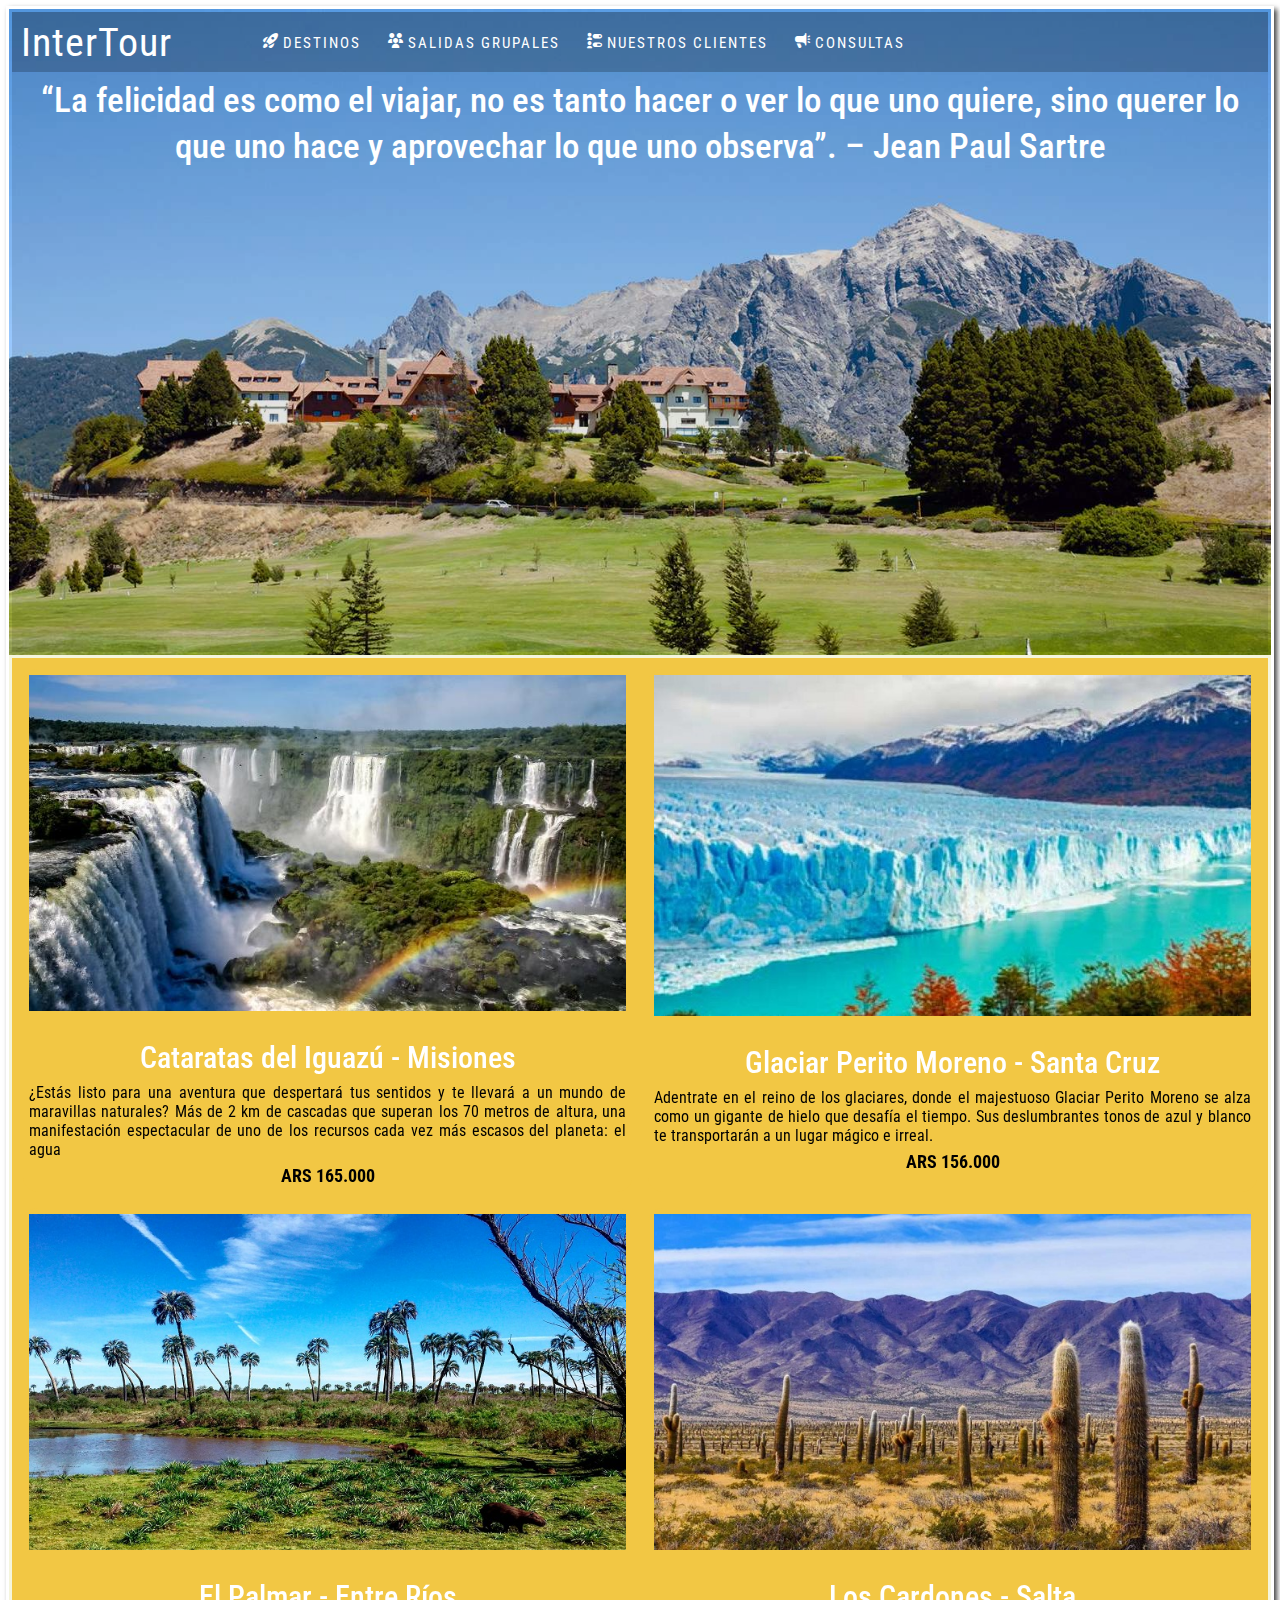
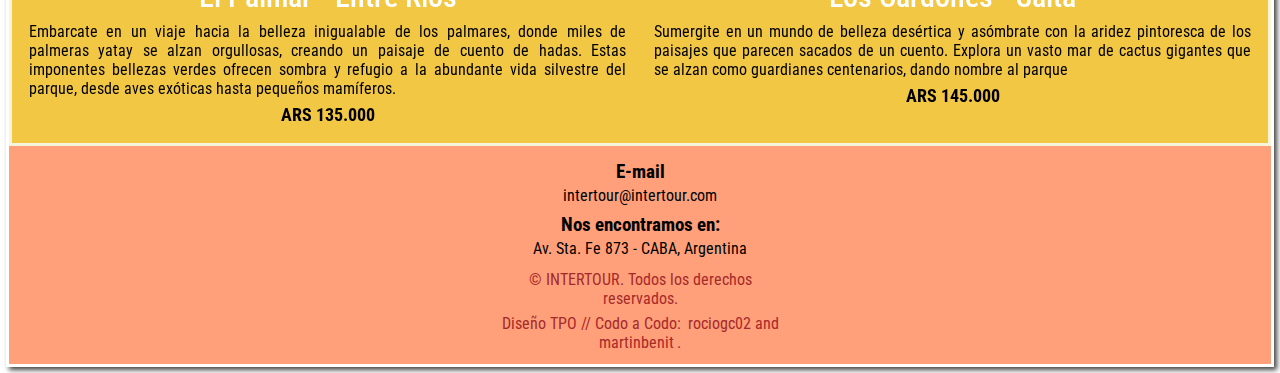
==== commit fd2bd4c5: "detalles en formulario" ====
--- a/index.html
+++ b/index.html
@@ -6,7 +6,6 @@
     <meta http-equiv="X-UA-Compatible" content="IE=edge">
     <meta name="viewport" content="width=device-width, initial-scale=1.0">
     <title>Viajá por nuestro País</title>
-    <!--<link rel="stylesheet" href="css/fontawesome.min.css">-->
     <link href="css/uicons-brands.css" rel="stylesheet">
     <link href="css/uicons-solid-rounded.css" rel="stylesheet">
     <link href="https://fonts.googleapis.com/css2?family=Noto+Sans:wght@300;400;500;700;900&family=Roboto+Condensed:wght@300;400;700&display=swap" rel="stylesheet">
@@ -57,7 +56,7 @@
                 </div>
                 <div class="card">
                     <div class="cara frente">
-                        <img src="img/calafate.jpg" alt="perito-moreno">
+                        <img src="img/calafate.jpg" alt="Glaciar Perito Moreno">
                         <h1>Glaciar Perito Moreno - Santa Cruz</h1>
                         <p>Adentrate en el reino de los glaciares, donde el majestuoso Glaciar Perito Moreno se alza como un gigante de hielo que desafía el tiempo. Sus deslumbrantes tonos de azul y blanco te transportarán a un lugar mágico e irreal.</p>
                         <p class="precio_paquete"><b>ARS 156.000</b></p>
@@ -74,7 +73,7 @@
                 </div>
                 <div class="card">
                     <div class="cara frente">
-                        <img src="img/el-palmar.jpg" alt="Paquete El Palmar">
+                        <img src="img/el-palmar.jpg" alt="El Palmar">
                         <h1>El Palmar - Entre Ríos</h1>
                         <p> Embarcate en un viaje hacia la belleza inigualable de los palmares, donde miles de palmeras yatay se alzan orgullosas, creando un paisaje de cuento de hadas. Estas imponentes bellezas verdes ofrecen sombra y refugio a la abundante vida silvestre del parque, desde aves exóticas hasta pequeños mamíferos.</p>
                         <p class="precio_paquete"><b>ARS 135.000</b></p>
@@ -91,17 +90,17 @@
                 </div>
                 <div class="card">
                     <div class="cara frente">
-                        <img src="img/los-cardones.jpg" alt="Cataratas del Iguazú">
+                        <img src="img/los-cardones.jpg" alt="Los Cardones">
                         <h1>Los Cardones - Salta</h1>
                         <p>Sumergite en un mundo de belleza desértica y asómbrate con la aridez pintoresca de los paisajes que parecen sacados de un cuento. Explora un vasto mar de cactus gigantes que se alzan como guardianes centenarios, dando nombre al parque </p>
-                        <p class="precio_paquete"><b>ARS 165.000</b></p>
+                        <p class="precio_paquete"><b>ARS 145.000</b></p>
                     </div>
                     <div class="cara atras">
                         <h1>Paquete Los Cardones</h1>
                         <h4>5 días/4 noches Hotel 3 estrellas con Desayuno</h4>
-                        <p>El paquete incluye: Pasajes aéreos ida y vuelta con Flybondi.  Traslados de llegada y salida. 4 noches de alojamiento con Desayuno. Excursión Cataratas Argentinas (no incluye entrada).  Tarifas por persona en habitación doble. Vigencia: salida 16 de Noviembre 2023. Consulte por otras salidas.</p>
+                        <p>El paquete incluye: Pasajes aéreos ida y vuelta con Flybondi.  Traslados de llegada y salida. 4 noches de alojamiento con Desayuno. Excursión Parque Nacional Los Cardones (no incluye entrada).  Tarifas por persona en habitación doble. Vigencia: salida 16 de Noviembre 2023. Consulte por otras salidas.</p>
                         <h4>PRECIO FINAL</h4>
-                        <h4>ARS 165.000</h4>
+                        <h4>ARS 145.000</h4>
                         <p class="card_pie"><button type="button"><a href="consultas.html">Ver más detalles</a></button></p>
                         <p class="card_pie"><button type="button" id="recorrido-los-cardones"><a href="recorridos_virtuales/los-cardones.html">Recorrido Virtual</a></button>
                     </div>
@@ -128,6 +127,5 @@
         </footer>
     </div>
 </body>
-
 </html>
 
--- a/estilos.css
+++ b/estilos.css
@@ -11,17 +11,12 @@
     text-decoration: none;
 }
 
-
 .padre{
     display: flex;
     flex-direction: column;
     flex-wrap: nowrap;
-    /*flex-flow: column nowrap;*/
-    /* background: #F2C744; */
-    /*background: rgb(242, 217, 141, 0.8); fondo al 24/10/2023*/
     background: white;
     box-shadow: 3px 3px 5px #454545;
-    /* background-color: red; */
 }
     .header {
         background: url(img/TILCARA.jpg);
@@ -30,7 +25,6 @@
         display: flex;
         flex-direction: column;
         flex-wrap: nowrap;
-        /*flex-flow: column nowrap;*/
     }
 
     .headerDestinos {
@@ -40,7 +34,6 @@
         display: flex;
         flex-direction: column;
         flex-wrap: nowrap;
-        /*flex-flow: column nowrap;*/
     }
 
     .headerSalidasGrupales {
@@ -50,7 +43,6 @@
         display: flex;
         flex-direction: column;
         flex-wrap: nowrap;
-        /*flex-flow: column nowrap;*/
     }
 
     .headerConsultas {
@@ -60,7 +52,6 @@
         display: flex;
         flex-direction: column;
         flex-wrap: nowrap;
-        /*flex-flow: column nowrap;*/
     }
 
         .menu{
@@ -68,12 +59,10 @@
             display: flex;
             flex-direction: row;
             flex-wrap: nowrap;
-            /*flex-flow: column nowrap;*/
             height: 60px;
             align-items: center;
         }
             .logo{
-
                 flex: 1 1 auto;
             }
             .logo a{
@@ -142,7 +131,7 @@
         display: none;
     }
 
-    /*################################# ESTILOS PARA PAGINA DE OPINIONES ###############################*/
+    /*################################# ESTILOS PARA LA PÁGINA NUESTROS CLIENTES ###############################*/
         .articulos{
             background-color: beige;
             flex: 1 1 auto;
@@ -181,6 +170,7 @@
                 align-items: center;
             }
 
+            /*################################# ESTILOS PARA LA PÁGINA SALIDAS GRUPALES ###############################*/
             .articulosGrupales {
                 background: beige;
                 flex: 2 1 auto;
@@ -248,8 +238,8 @@
 
 .iconos-grupales{
     display: grid;
-    grid-template-columns: repeat(4, 1fr); /* Divide en 4 columnas de igual tamaño */
-    gap: 10px; /* Espacio entre las columnas */
+    grid-template-columns: repeat(4, 1fr);
+    gap: 10px;
     background-color: lightsalmon;
     padding: 20px;
 }
@@ -270,9 +260,7 @@
 }
 
 
-
-
-/*################################# ESTILOS PARA PAGINA DE DESTINOS ###############################*/
+/*################################# ESTILOS PARA PAGINA DE DESTINOS (INDEX) ###############################*/
 
         .cards{
             background: #F2C744;
@@ -356,7 +344,6 @@
               }
 
     .footer {
-        /* background: #BF533B; */
         background: lightsalmon;
         display: flex;
         justify-content: center;
@@ -467,12 +454,11 @@
     .section{
         flex-direction: column;
     }
-/*Los elementos del menu deben mostrarse uno debajo del otro*/
     .menu{
         flex-direction: column;
         height: auto;
     }
-/*Los elementos del aside se deben mostrar uno al lado del otro*/
+
     .aside{
         display: flex;
         justify-content: center;
@@ -485,7 +471,7 @@
     .articulos{
         width: 100%;
     }
-/*Los elementos de cards se deben mostrar uno al lado del otro*/
+
     .cards{
         display: flex;
         justify-content: center;
@@ -553,10 +539,7 @@
         font-size: 80%;
     }
 
-
-
     /*La barra de navegación se transforma en menú hamburguesa*/
-
     .menu {
         display: flex;
         place-content: space-between;
